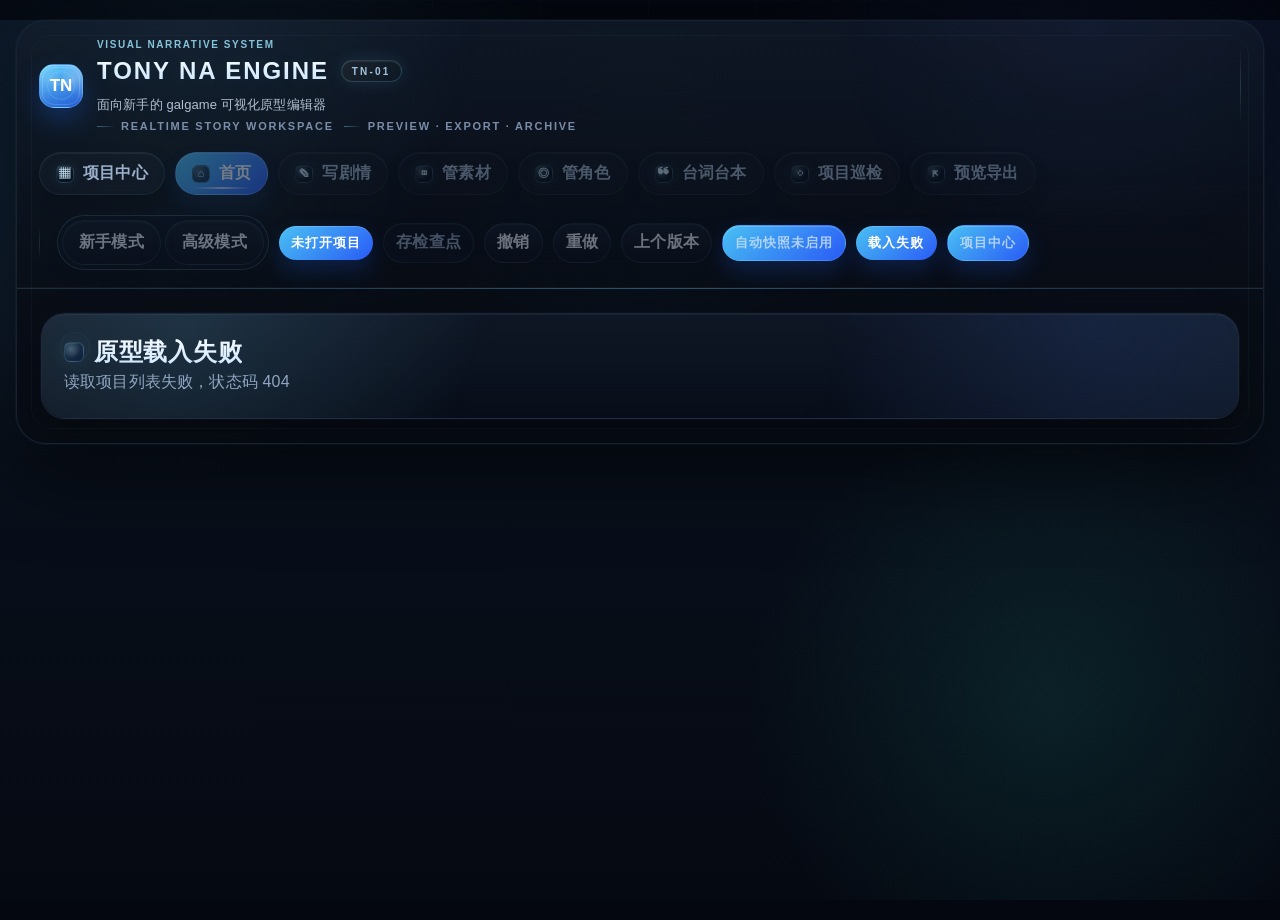
==== prototype_editor/index.html @ 64fa7143 "Initial open source preview release" ====
<!DOCTYPE html>
<html lang="zh-CN">
  <head>
    <meta charset="UTF-8" />
    <meta name="viewport" content="width=device-width, initial-scale=1.0" />
    <title>Tony Na Engine 原型编辑器</title>
    <link rel="stylesheet" href="./styles.css" />
  </head>
  <body>
    <div class="app-shell">
      <header class="topbar">
        <div class="brand">
          <div class="brand-mark" aria-hidden="true">
            <span class="brand-mark-core">TN</span>
            <span class="brand-mark-grid"></span>
            <span class="brand-mark-orbit"></span>
          </div>
          <div class="brand-copy">
            <div class="brand-kicker">Visual Narrative System</div>
            <div class="brand-title-row">
              <h1>Tony Na Engine</h1>
              <span class="brand-title-sigil">TN-01</span>
            </div>
            <p>面向新手的 galgame 可视化原型编辑器</p>
            <div class="brand-signature">
              <span>Realtime Story Workspace</span>
              <span>Preview · Export · Archive</span>
            </div>
          </div>
        </div>

        <nav class="nav">
          <button class="nav-button" data-action="open-project-center">
            <span class="nav-button-icon" aria-hidden="true">▦</span>
            <span class="nav-button-label">项目中心</span>
          </button>
          <button class="nav-button is-active" data-action="switch-screen" data-screen="dashboard" data-requires-project="true">
            <span class="nav-button-icon" aria-hidden="true">⌂</span>
            <span class="nav-button-label">首页</span>
          </button>
          <button class="nav-button" data-action="switch-screen" data-screen="story" data-requires-project="true">
            <span class="nav-button-icon" aria-hidden="true">✎</span>
            <span class="nav-button-label">写剧情</span>
          </button>
          <button class="nav-button" data-action="switch-screen" data-screen="assets" data-requires-project="true">
            <span class="nav-button-icon" aria-hidden="true">◫</span>
            <span class="nav-button-label">管素材</span>
          </button>
          <button class="nav-button" data-action="switch-screen" data-screen="characters" data-requires-project="true">
            <span class="nav-button-icon" aria-hidden="true">◎</span>
            <span class="nav-button-label">管角色</span>
          </button>
          <button class="nav-button" data-action="switch-screen" data-screen="script" data-requires-project="true">
            <span class="nav-button-icon" aria-hidden="true">❝</span>
            <span class="nav-button-label">台词台本</span>
          </button>
          <button class="nav-button" data-action="switch-screen" data-screen="inspection" data-requires-project="true">
            <span class="nav-button-icon" aria-hidden="true">◌</span>
            <span class="nav-button-label">项目巡检</span>
          </button>
          <button class="nav-button" data-action="switch-screen" data-screen="preview" data-requires-project="true">
            <span class="nav-button-icon" aria-hidden="true">⇱</span>
            <span class="nav-button-label">预览导出</span>
          </button>
          <button
            id="navAdvancedEntryButton"
            class="nav-button nav-button-accent is-hidden"
            data-action="set-editor-mode"
            data-editor-mode="advanced"
            data-requires-project="true"
          >
            <span class="nav-button-icon" aria-hidden="true">✦</span>
            <span class="nav-button-label">打开高级工具</span>
          </button>
          <span id="navModeHint" class="nav-mode-hint is-hidden">常用入口</span>
        </nav>

        <div class="topbar-meta">
          <div id="editorModeSwitch" class="editor-mode-switch">
            <button
              id="editorModeBeginnerButton"
              class="toolbar-button editor-mode-button"
              data-action="set-editor-mode"
              data-editor-mode="beginner"
              disabled
            >
              新手模式
            </button>
            <button
              id="editorModeAdvancedButton"
              class="toolbar-button editor-mode-button"
              data-action="set-editor-mode"
              data-editor-mode="advanced"
              disabled
            >
              高级模式
            </button>
          </div>
          <div id="projectTitleBadge" class="badge">未打开项目</div>
          <div class="topbar-history-actions">
            <button id="historyCheckpointButton" class="toolbar-button" data-action="create-history-checkpoint" disabled>
              存检查点
            </button>
            <button id="historyUndoButton" class="toolbar-button" data-action="undo-project-history" disabled>
              撤销
            </button>
            <button id="historyRedoButton" class="toolbar-button" data-action="redo-project-history" disabled>
              重做
            </button>
            <button id="historyRestoreButton" class="toolbar-button" data-action="restore-previous-version" disabled>
              上个版本
            </button>
          </div>
          <div id="historyBadge" class="badge badge-soft">自动快照未启用</div>
          <div id="saveStatusBadge" class="badge badge-soft">先新建或打开一个项目</div>
          <div id="validationBadge" class="badge badge-soft">项目中心</div>
        </div>
      </header>

      <div id="loadingState" class="state-card">
        <h2>正在准备 Tony Na Engine</h2>
        <p>先把项目入口和编辑器外壳准备好，马上就能开始新建或打开项目。</p>
      </div>

      <div id="errorState" class="state-card is-hidden">
        <h2>原型载入失败</h2>
        <p id="errorMessage">暂时还没有拿到错误信息。</p>
        <div id="errorRecoveryState" class="detail-stack is-hidden">
          <p id="errorRecoveryMessage" class="helper-text">如果之前已经自动保存过项目，这里会出现恢复入口。</p>
          <div id="errorRecoveryTimeline" class="history-timeline history-timeline-compact"></div>
          <div class="action-row">
            <button id="errorRecoverButton" class="toolbar-button toolbar-button-primary" data-action="restore-previous-version">
              尝试恢复上个版本
            </button>
            <button class="toolbar-button" data-action="open-project-center">
              回到项目中心
            </button>
          </div>
        </div>
      </div>

      <div id="projectCenterState" class="state-card is-hidden project-center-state">
        <div id="projectCenterContent"></div>
      </div>

      <main id="appMain" class="app-main is-hidden">
        <section id="screen-dashboard" class="screen is-active">
          <div id="dashboardContent"></div>
        </section>

        <section id="screen-story" class="screen">
          <div id="storyEditorModeHint" class="story-mode-banner"></div>
          <div id="storyPrimaryToolbar" class="toolbar">
            <button class="toolbar-button toolbar-button-primary" data-action="create-scene">新建场景</button>
            <button class="toolbar-button" data-action="duplicate-scene">复制场景</button>
            <button class="toolbar-button" data-action="create-chapter">新建章节</button>
            <button class="toolbar-button" data-action="duplicate-chapter">复制章节</button>
            <button class="toolbar-button" data-action="move-scene-up">场景上移</button>
            <button class="toolbar-button" data-action="move-scene-down">场景下移</button>
            <button class="toolbar-button" data-action="rename-scene">改场景名</button>
            <button class="toolbar-button" data-action="rename-chapter">改章节名</button>
            <button class="toolbar-button" data-action="move-chapter-up">章节上移</button>
            <button class="toolbar-button" data-action="move-chapter-down">章节下移</button>
            <button class="toolbar-button toolbar-button-danger" data-action="delete-scene">删掉场景</button>
            <button class="toolbar-button toolbar-button-danger" data-action="delete-chapter">删掉章节</button>
            <button class="toolbar-button toolbar-button-primary" data-action="add-dialogue">加台词</button>
            <button class="toolbar-button" data-action="add-narration">加旁白</button>
            <button class="toolbar-button" data-action="add-choice">加选项</button>
            <button class="toolbar-button" data-action="add-background">切背景</button>
            <button class="toolbar-button" data-action="add-character-show">显角色</button>
            <button class="toolbar-button" data-action="add-character-hide">隐角色</button>
            <button class="toolbar-button" data-action="add-music-play">播音乐</button>
            <button class="toolbar-button" data-action="add-music-stop">停音乐</button>
            <button class="toolbar-button" data-action="add-sfx-play">播音效</button>
            <button class="toolbar-button" data-action="add-particle-effect">粒子特效</button>
            <button class="toolbar-button" data-action="add-screen-shake">屏幕震动</button>
            <button class="toolbar-button" data-action="add-screen-flash">闪屏</button>
            <button class="toolbar-button" data-action="add-screen-fade">黑场淡入淡出</button>
            <button class="toolbar-button" data-action="add-camera-zoom">镜头推近拉远</button>
            <button class="toolbar-button" data-action="add-camera-pan">镜头平移</button>
            <button class="toolbar-button" data-action="add-screen-filter">回忆滤镜</button>
            <button class="toolbar-button" data-action="add-depth-blur">景深模糊</button>
            <button class="toolbar-button" data-action="add-jump">跳场景</button>
            <button class="toolbar-button" data-action="add-variable-set">设变量</button>
            <button class="toolbar-button" data-action="add-variable-add">改数值</button>
            <button class="toolbar-button" data-action="add-condition">条件判断</button>
          </div>
          <section class="story-template-panel">
            <div class="story-template-heading">
              <strong>一键剧情模板</strong>
              <span>会从当前选中的卡片后面连续插入一组常用卡片，适合快速搭骨架。</span>
            </div>
            <div class="story-template-grid">
              <button class="story-template-button is-good" type="button" data-action="apply-story-template" data-template-id="opening_intro">
                <strong>开场铺垫</strong>
                <span>背景 + BGM + 角色亮相 + 第一轮对白</span>
              </button>
              <button class="story-template-button" type="button" data-action="apply-story-template" data-template-id="memory_entry">
                <strong>进入回忆</strong>
                <span>黑场转入 + 回忆滤镜 + 一句回忆旁白</span>
              </button>
              <button class="story-template-button is-warn" type="button" data-action="apply-story-template" data-template-id="emotion_burst">
                <strong>情绪爆点</strong>
                <span>镜头推近 + 闪屏 + 震动 + 冲击台词</span>
              </button>
              <button class="story-template-button" type="button" data-action="apply-story-template" data-template-id="branch_choice">
                <strong>选项分支</strong>
                <span>一句提问 + 一组选项，适合做分线入口</span>
              </button>
              <button class="story-template-button" type="button" data-action="apply-story-template" data-template-id="scene_outro">
                <strong>场景收尾</strong>
                <span>收尾旁白 + 停音乐 + 退场 + 跳下一场</span>
              </button>
            </div>
          </section>
          <div class="asset-search-row story-filter-row">
            <label class="asset-search-field">
              <span class="sr-only">搜索当前场景卡片</span>
              <input
                id="storyBlockSearchInput"
                type="search"
                placeholder="搜当前场景里的台词、旁白、选项、背景名或变量名"
              />
            </label>
            <label class="asset-sort-field">
              <span>卡片类型</span>
              <select id="storyBlockTypeSelect">
                <option value="all">全部卡片</option>
                <option value="story">只看正文</option>
                <option value="effect">只看演出</option>
                <option value="logic">只看逻辑</option>
                <option value="dialogue">只看台词</option>
                <option value="choice">只看选项</option>
              </select>
            </label>
            <label class="asset-sort-field">
              <span>问题筛选</span>
              <select id="storyBlockIssueSelect">
                <option value="all">全部状态</option>
                <option value="any">只看有问题</option>
                <option value="missing_voice">待绑语音</option>
                <option value="missing_asset">待补素材</option>
                <option value="broken_target">跳转待修</option>
                <option value="too_long">偏长文本</option>
              </select>
            </label>
            <button id="storyBlockClearButton" class="toolbar-button" data-action="clear-story-block-filters">
              清空筛选
            </button>
          </div>
          <div id="storyBlockFilterSummary" class="story-filter-summary"></div>

          <div class="screen-grid screen-grid-story">
            <section class="panel">
              <div class="panel-heading">
                <h2>章节和场景</h2>
                <span class="badge badge-soft">点击切换</span>
              </div>
              <div class="asset-search-row story-tree-filter-row">
                <label class="asset-search-field">
                  <span class="sr-only">搜索章节和场景</span>
                  <input
                    id="storySceneTreeSearchInput"
                    type="search"
                    placeholder="搜章节名、场景名、便签、状态或制作问题"
                  />
                </label>
                <button id="storySceneTreeClearButton" class="toolbar-button" data-action="clear-story-scene-tree-filters">
                  清空项目树筛选
                </button>
              </div>
              <div id="storySceneTreeFilterBar" class="asset-tag-chip-row story-tree-filter-bar"></div>
              <div id="storySceneTreeSummary" class="story-filter-summary story-tree-summary"></div>
              <div id="storySceneTree" class="list-stack"></div>
            </section>

            <section class="panel">
              <div class="panel-heading">
                <h2>剧情卡片</h2>
                <span id="storySceneMeta" class="panel-note"></span>
              </div>
              <div id="storyBlockList" class="list-stack"></div>
            </section>

            <section class="panel">
              <div class="panel-heading">
                <h2>场景规划和当前卡片</h2>
                <span class="badge badge-soft">先定场景，再修卡片</span>
              </div>
              <div id="storyScenePlanner" class="detail-stack"></div>
              <div id="storyBlockDetails" class="detail-stack"></div>
            </section>
          </div>
        </section>

        <section id="screen-assets" class="screen">
          <div class="toolbar">
            <button class="toolbar-button toolbar-button-primary" data-action="pick-assets">上传素材</button>
            <button class="toolbar-button" data-action="pick-assets-smart">智能导入</button>
            <button id="matchVoiceFilesButton" class="toolbar-button" data-action="pick-voice-placeholder-files">
              批量匹配语音文件
            </button>
            <button id="replaceAssetButton" class="toolbar-button" data-action="replace-asset-file">
              替换当前文件
            </button>
            <button id="assetFavoriteFilterButton" class="toolbar-button" data-action="toggle-favorite-assets-filter">
              只看收藏
            </button>
            <button class="toolbar-button" data-action="select-all-visible-assets">全选当前列表</button>
            <button class="toolbar-button" data-action="clear-asset-selection">清空多选</button>
            <button id="assetBulkDeleteButton" class="toolbar-button toolbar-button-danger" data-action="delete-selected-unused-assets">
              删掉勾选未使用
            </button>
            <button id="deleteAssetButton" class="toolbar-button toolbar-button-danger" data-action="delete-asset">
              删掉当前素材
            </button>
            <button id="assetFilterToggleButton" class="toolbar-button" data-action="toggle-unused-assets">
              只看未使用素材
            </button>
            <button class="toolbar-button" data-action="focus-unused-assets">定位未使用素材</button>
          </div>
          <input id="assetImportInput" class="sr-only" type="file" multiple />
          <input id="particlePresetImportInput" class="sr-only" type="file" accept="application/json,.json" />
          <input id="assetSmartImportInput" class="sr-only" type="file" multiple />
          <input
            id="voicePlaceholderImportInput"
            class="sr-only"
            type="file"
            multiple
            accept="audio/*,.wav,.mp3,.ogg,.m4a,.aac,.flac"
          />
          <input id="assetReplaceInput" class="sr-only" type="file" />
          <div class="asset-search-row">
            <label class="asset-search-field">
              <span class="sr-only">搜索素材</span>
              <input
                id="assetSearchInput"
                type="search"
                placeholder="搜素材名、路径、标签，比如：教室 / 黄昏 / BGM"
              />
            </label>
            <label class="asset-sort-field">
              <span>排序方式</span>
              <select id="assetSortSelect">
                <option value="default">默认顺序</option>
                <option value="recent">最近导入在前</option>
                <option value="name">按名称排序</option>
                <option value="usage">按使用次数排序</option>
                <option value="favorite">收藏优先</option>
              </select>
            </label>
            <button id="assetSearchClearButton" class="toolbar-button" data-action="clear-asset-search">
              清空筛选
            </button>
          </div>
          <div id="assetGapBoard" class="asset-gap-board"></div>
          <div id="assetTagFilterBar" class="asset-tag-filter-bar"></div>
          <div class="asset-bulk-row">
            <label class="asset-search-field">
              <span class="sr-only">批量标签</span>
              <input
                id="assetBulkTagsInput"
                type="text"
                placeholder="给当前筛选结果批量加/去标签，比如：主线, 第一章, 女主A"
              />
            </label>
            <button id="assetBulkAddButton" class="toolbar-button" data-action="bulk-add-asset-tags">
              批量加标签
            </button>
            <button id="assetBulkRemoveButton" class="toolbar-button" data-action="bulk-remove-asset-tags">
              批量去标签
            </button>
          </div>
          <div id="assetPresetTagBar" class="asset-tag-filter-bar"></div>
          <div class="screen-grid screen-grid-assets">
            <section class="panel">
              <div class="panel-heading">
                <h2>素材分类</h2>
                <span class="badge badge-soft">按类型浏览</span>
              </div>
              <div id="assetTypeList" class="list-stack"></div>
            </section>

            <section class="panel">
              <div class="panel-heading">
                <h2>素材列表</h2>
                <span id="assetListMeta" class="panel-note"></span>
              </div>
              <div id="assetImportDropzone" class="asset-import-dropzone">
                <strong>把文件拖到这里</strong>
                <p>或者点上面的“上传素材”。会按你当前选中的素材分类导入。</p>
              </div>
              <div id="assetGrid" class="asset-grid"></div>
            </section>

            <section class="panel">
              <div class="panel-heading">
                <h2>素材详情</h2>
                <span class="badge badge-soft">自动统计使用位置</span>
              </div>
              <div id="assetDetails" class="detail-stack"></div>
            </section>
          </div>
        </section>

        <section id="screen-characters" class="screen">
          <div class="screen-grid screen-grid-characters">
            <section class="panel">
              <div class="panel-heading">
                <h2>角色列表</h2>
                <span class="badge badge-soft">点谁看谁</span>
              </div>
              <div class="asset-search-row story-tree-filter-row">
                <label class="asset-search-field">
                  <span class="sr-only">搜索角色</span>
                  <input
                    id="characterSearchInput"
                    type="search"
                    placeholder="搜角色名、简介、常用表情或站位"
                  />
                </label>
                <button id="characterFilterClearButton" class="toolbar-button" data-action="clear-character-filters">
                  清空角色筛选
                </button>
              </div>
              <div id="characterFilterBar" class="asset-tag-chip-row story-tree-filter-bar"></div>
              <div id="characterListSummary" class="story-filter-summary story-tree-summary"></div>
              <div id="characterList" class="list-stack"></div>
            </section>

            <section class="panel">
              <div class="panel-heading">
                <h2>角色信息</h2>
                <span id="characterMeta" class="panel-note"></span>
              </div>
              <div id="characterDetails" class="detail-stack"></div>
            </section>

            <section class="panel">
              <div class="panel-heading">
                <h2>表情和立绘</h2>
                <span class="badge badge-soft">后面会接上缩略图</span>
              </div>
              <div id="expressionGrid" class="asset-grid"></div>
            </section>
          </div>
        </section>

        <section id="screen-script" class="screen">
          <div class="screen-grid screen-grid-script">
            <section class="panel">
              <div class="panel-heading">
                <h2>筛选条件</h2>
                <span class="badge badge-soft">全项目一起查</span>
              </div>
              <div class="detail-stack">
                <label class="detail-row">
                  <span>搜索关键词</span>
                  <input
                    id="scriptSearchInput"
                    type="search"
                    placeholder="搜角色名、场景名、台词、旁白、选项文案"
                  />
                </label>
                <label class="detail-row">
                  <span>只看章节</span>
                  <select id="scriptChapterSelect"></select>
                </label>
                <label class="detail-row">
                  <span>只看角色</span>
                  <select id="scriptCharacterSelect"></select>
                </label>
                <label class="detail-row">
                  <span>内容类型</span>
                  <select id="scriptTypeSelect">
                    <option value="all">全部内容</option>
                    <option value="dialogue">只看台词</option>
                    <option value="narration">只看旁白</option>
                    <option value="choice">只看选项</option>
                  </select>
                </label>
                <label class="detail-row">
                  <span>语音状态</span>
                  <select id="scriptVoiceSelect">
                    <option value="all">全部状态</option>
                    <option value="missing">只看待绑语音</option>
                    <option value="voiced">只看已绑语音</option>
                    <option value="not_required">只看不需要语音</option>
                  </select>
                </label>
                <label class="detail-row">
                  <span>文本体检</span>
                  <select id="scriptIssueSelect">
                    <option value="all">全部问题状态</option>
                    <option value="any">只看有问题</option>
                    <option value="placeholder">只看待补正文</option>
                    <option value="too_long">只看偏长内容</option>
                    <option value="duplicate">只看疑似重复</option>
                    <option value="missing_voice">只看待绑语音</option>
                  </select>
                </label>
              </div>
              <div class="detail-actions">
                <button class="toolbar-button" data-action="clear-script-search">恢复全部</button>
              </div>
              <div id="scriptFilterSummary" class="detail-stack compact-list"></div>
            </section>

            <section class="panel">
              <div class="panel-heading">
                <h2>台词台本</h2>
                <span id="scriptResultMeta" class="panel-note"></span>
              </div>
              <div class="detail-actions script-export-actions">
                <button class="toolbar-button toolbar-button-primary" data-action="export-script-txt">
                  导出 TXT 台本
                </button>
                <button class="toolbar-button" data-action="export-script-csv">
                  导出 CSV 配音表
                </button>
                <button class="toolbar-button" data-action="export-script-voice-sheet">
                  导出 CSV 命名清单
                </button>
                <button class="toolbar-button" data-action="export-project-voice-brief">
                  导出全项目交付说明
                </button>
              </div>
              <div id="scriptResultList" class="list-stack"></div>
            </section>

            <section class="panel">
              <div class="panel-heading">
                <h2>快速统计</h2>
                <span class="badge badge-soft">校对和配音都能用</span>
              </div>
              <div id="scriptSummary" class="detail-stack"></div>
            </section>
          </div>
        </section>

        <section id="screen-inspection" class="screen">
          <div id="inspectionContent" class="screen-grid screen-grid-preview"></div>
        </section>

        <section id="screen-preview" class="screen">
          <div class="screen-grid screen-grid-preview">
            <section class="panel">
              <div class="panel-heading">
                <h2>试玩场景</h2>
                <span class="badge badge-soft">逐句查看</span>
              </div>
              <div class="asset-search-row story-tree-filter-row">
                <label class="asset-search-field">
                  <span class="sr-only">搜索试玩场景</span>
                  <input
                    id="previewSceneSearchInput"
                    type="search"
                    placeholder="搜场景名、章节名、状态、问题或便签"
                  />
                </label>
                <button id="previewSceneClearButton" class="toolbar-button" data-action="clear-preview-scene-filters">
                  清空试玩筛选
                </button>
              </div>
              <div id="previewSceneFilterBar" class="asset-tag-chip-row story-tree-filter-bar"></div>
              <div id="previewSceneSummary" class="story-filter-summary story-tree-summary"></div>
              <div id="previewSceneList" class="list-stack"></div>
            </section>

            <section class="panel">
              <div class="panel-heading">
                <h2>当前画面</h2>
                <span id="previewMeta" class="panel-note"></span>
              </div>
              <div id="previewStage" class="preview-stage"></div>
              <div class="preview-controls">
                <button id="previewResetButton" class="toolbar-button" data-action="preview-reset">
                  重新开始
                </button>
                <button id="previewPrevButton" class="toolbar-button" data-action="preview-prev">上一句</button>
                <button id="previewNextButton" class="toolbar-button toolbar-button-primary" data-action="preview-next">
                  下一句
                </button>
              </div>
              <div class="preview-runtime-bar">
                <div class="preview-runtime-main">
                  <label class="preview-setting">
                    <span>文字速度</span>
                    <select id="previewTextSpeedSelect">
                      <option value="slow">慢一点</option>
                      <option value="normal" selected>正常</option>
                      <option value="fast">快一点</option>
                      <option value="instant">立刻显示</option>
                    </select>
                  </label>
                  <label class="preview-setting">
                    <span>对话框主题</span>
                    <select id="previewDialogThemeSelect">
                      <option value="warm" selected>暖光标准</option>
                      <option value="moonlight">夜色月光</option>
                      <option value="paper">纸页回忆</option>
                    </select>
                  </label>
                </div>
                <div class="preview-volume-grid">
                  <label class="preview-volume-setting">
                    <span>BGM 音量</span>
                    <input id="previewBgmVolumeRange" type="range" min="0" max="100" step="1" value="72" />
                    <strong id="previewBgmVolumeValue" class="preview-volume-value">72%</strong>
                  </label>
                  <label class="preview-volume-setting">
                    <span>音效音量</span>
                    <input id="previewSfxVolumeRange" type="range" min="0" max="100" step="1" value="85" />
                    <strong id="previewSfxVolumeValue" class="preview-volume-value">85%</strong>
                  </label>
                  <label class="preview-volume-setting">
                    <span>语音音量</span>
                    <input id="previewVoiceVolumeRange" type="range" min="0" max="100" step="1" value="92" />
                    <strong id="previewVoiceVolumeValue" class="preview-volume-value">92%</strong>
                  </label>
                </div>
                <div class="preview-toggle-group">
                  <button
                    id="previewAutoPlayButton"
                    class="toolbar-button"
                    type="button"
                    data-action="toggle-preview-auto-play"
                  >
                    自动播放：关
                  </button>
                  <button
                    id="previewVoiceToggleButton"
                    class="toolbar-button"
                    type="button"
                    data-action="toggle-preview-voice"
                  >
                    语音：开
                  </button>
                  <button
                    id="previewSkipReadButton"
                    class="toolbar-button"
                    type="button"
                    data-action="toggle-preview-skip-read"
                  >
                    跳过已读：关
                  </button>
                  <button
                    id="previewDialogToggleButton"
                    class="toolbar-button"
                    type="button"
                    data-action="toggle-preview-dialog"
                  >
                    隐藏对话框
                  </button>
                  <button
                    id="previewReplayVoiceButton"
                    class="toolbar-button"
                    type="button"
                    data-action="replay-preview-voice"
                  >
                    重播语音
                  </button>
                  <button
                    id="previewResetPlaybackButton"
                    class="toolbar-button"
                    type="button"
                    data-action="reset-preview-playback"
                  >
                    恢复默认设置
                  </button>
                  <button
                    id="previewSystemMenuButton"
                    class="toolbar-button"
                    type="button"
                    data-action="open-preview-system-menu"
                  >
                    系统菜单
                  </button>
                </div>
                <div class="preview-save-panel">
                  <div class="panel-heading preview-save-heading">
                    <h3>试玩存档</h3>
                    <span class="panel-note">本机记住 3 个关键节点</span>
                  </div>
                  <div id="previewAutoResumePanel" class="preview-save-slot-list"></div>
                  <div id="previewSaveSlotList" class="preview-save-slot-list"></div>
                </div>
              </div>
              <div id="previewLog" class="list-stack compact-list"></div>
            </section>

            <section class="panel">
              <div class="panel-heading">
                <h2>检查和导出</h2>
                <span class="badge badge-soft">当前只是原型</span>
              </div>
              <div id="validationSummary" class="detail-stack"></div>
            </section>
          </div>
        </section>
      </main>
    </div>

    <div id="interactionToast" class="interaction-toast" aria-live="polite"></div>
    <div id="previewSystemMenu" class="formal-save-dialog-backdrop" hidden>
      <section class="formal-save-dialog formal-save-dialog-system" role="dialog" aria-modal="true" aria-labelledby="previewSystemMenuTitle">
        <div class="formal-save-dialog-head">
          <div>
            <div class="eyebrow">试玩系统菜单</div>
            <h2 id="previewSystemMenuTitle">系统菜单</h2>
            <p id="previewSystemMenuSummary" class="formal-save-dialog-summary"></p>
          </div>
          <button
            type="button"
            class="toolbar-button"
            data-action="close-preview-system-menu"
          >
            继续试玩
          </button>
        </div>
        <div class="formal-save-dialog-system-layout">
          <div class="formal-save-dialog-system-actions">
            <button type="button" class="toolbar-button toolbar-button-primary" data-action="open-preview-save-from-menu">正式存档</button>
            <button type="button" class="toolbar-button" data-action="open-preview-load-from-menu">正式读档</button>
            <button type="button" class="toolbar-button" data-action="quick-save-preview">快速存档</button>
            <button type="button" class="toolbar-button" data-action="quick-load-preview">快速读档</button>
            <button type="button" class="toolbar-button" data-action="open-preview-return-confirm">回到试玩起点</button>
          </div>
          <div class="formal-save-dialog-system-settings">
            <div class="formal-save-settings-grid">
              <label class="preview-setting">
                <span>文字速度</span>
                <select id="previewMenuTextSpeedSelect">
                  <option value="slow">慢一点</option>
                  <option value="normal">正常</option>
                  <option value="fast">快一点</option>
                  <option value="instant">立刻显示</option>
                </select>
              </label>
              <label class="preview-setting">
                <span>对话框主题</span>
                <select id="previewMenuDialogThemeSelect">
                  <option value="warm">暖光标准</option>
                  <option value="moonlight">夜色月光</option>
                  <option value="paper">纸页回忆</option>
                </select>
              </label>
            </div>
            <div class="preview-volume-grid formal-save-settings-volume-grid">
              <label class="preview-volume-setting">
                <span>BGM 音量</span>
                <input id="previewMenuBgmVolumeRange" type="range" min="0" max="100" step="1" value="72" />
                <strong id="previewMenuBgmVolumeValue" class="preview-volume-value">72%</strong>
              </label>
              <label class="preview-volume-setting">
                <span>音效音量</span>
                <input id="previewMenuSfxVolumeRange" type="range" min="0" max="100" step="1" value="85" />
                <strong id="previewMenuSfxVolumeValue" class="preview-volume-value">85%</strong>
              </label>
              <label class="preview-volume-setting">
                <span>语音音量</span>
                <input id="previewMenuVoiceVolumeRange" type="range" min="0" max="100" step="1" value="92" />
                <strong id="previewMenuVoiceVolumeValue" class="preview-volume-value">92%</strong>
              </label>
            </div>
          </div>
        </div>
      </section>
    </div>
    <div id="previewSaveDialog" class="formal-save-dialog-backdrop" hidden>
      <section class="formal-save-dialog" role="dialog" aria-modal="true" aria-labelledby="previewSaveDialogTitle">
        <div class="formal-save-dialog-head">
          <div>
            <div class="eyebrow">试玩系统菜单</div>
            <h2 id="previewSaveDialogTitle">正式存档</h2>
            <p id="previewSaveDialogSummary" class="formal-save-dialog-summary"></p>
          </div>
          <button
            type="button"
            class="toolbar-button"
            data-action="close-preview-save-dialog"
          >
            关闭
          </button>
        </div>
        <div class="formal-save-dialog-tabs">
          <button
            type="button"
            class="toolbar-button"
            data-action="set-preview-save-dialog-mode"
            data-dialog-mode="save"
          >
            存档
          </button>
          <button
            type="button"
            class="toolbar-button"
            data-action="set-preview-save-dialog-mode"
            data-dialog-mode="load"
          >
            读档
          </button>
        </div>
        <div id="previewSaveDialogList" class="formal-save-dialog-list"></div>
      </section>
    </div>
    <div id="previewReturnConfirmDialog" class="formal-save-dialog-backdrop" hidden>
      <section class="formal-save-dialog formal-save-dialog-confirm" role="dialog" aria-modal="true" aria-labelledby="previewReturnConfirmTitle">
        <div class="formal-save-dialog-head">
          <div>
            <div class="eyebrow">试玩系统菜单</div>
            <h2 id="previewReturnConfirmTitle">确认回到试玩起点</h2>
            <p class="formal-save-dialog-summary">
              这会把当前试玩回到这一场的起点，但你的正式存档、快速存档和自动续玩记录都会继续保留。
            </p>
          </div>
        </div>
        <div class="formal-save-confirm-actions">
          <button type="button" class="toolbar-button" data-action="close-preview-return-confirm">继续留在这里</button>
          <button type="button" class="toolbar-button toolbar-button-primary" data-action="confirm-preview-return-to-start">确认回到起点</button>
        </div>
      </section>
    </div>
    <div id="previewSaveConfirmDialog" class="formal-save-dialog-backdrop" hidden>
      <section class="formal-save-dialog formal-save-dialog-confirm" role="dialog" aria-modal="true" aria-labelledby="previewSaveConfirmTitle">
        <div class="formal-save-dialog-head">
          <div>
            <div class="eyebrow">试玩正式存档</div>
            <h2 id="previewSaveConfirmTitle">确认执行这个操作</h2>
            <p id="previewSaveConfirmSummary" class="formal-save-dialog-summary"></p>
          </div>
        </div>
        <div class="formal-save-confirm-actions">
          <button type="button" class="toolbar-button" data-action="close-preview-save-confirm">先不动它</button>
          <button type="button" class="toolbar-button toolbar-button-primary" data-action="confirm-preview-save-intent">确认继续</button>
        </div>
      </section>
    </div>

    <script type="module" src="./app.js"></script>
  </body>
</html>
---- prototype_editor/styles.css ----
:root {
  --bg: #f7efe6;
  --bg-soft: #fffaf5;
  --panel: rgba(255, 250, 245, 0.88);
  --panel-strong: #fff8f0;
  --ink: #3f312b;
  --muted: #856f63;
  --line: rgba(109, 82, 65, 0.14);
  --brand: #d96f43;
  --brand-deep: #b45129;
  --accent: #f7ddbf;
  --accent-deep: #a85a30;
  --good: #4f8b58;
  --warn: #c46b3c;
  --danger: #b74c43;
  --shadow: 0 18px 40px rgba(107, 72, 49, 0.12);
}

* {
  box-sizing: border-box;
}

body {
  margin: 0;
  min-height: 100vh;
  font-family: "Avenir Next", "PingFang SC", "Hiragino Sans GB",
    "Microsoft YaHei", sans-serif;
  color: var(--ink);
  background:
    radial-gradient(circle at top left, rgba(255, 255, 255, 0.72), transparent 30%),
    radial-gradient(circle at bottom right, rgba(242, 196, 141, 0.34), transparent 34%),
    linear-gradient(135deg, #f9f0e6 0%, #f4e7d9 48%, #efe4db 100%);
}

button,
input,
textarea,
select {
  font: inherit;
}

input,
textarea,
select {
  width: 100%;
  border: 1px solid rgba(114, 84, 67, 0.18);
  border-radius: 14px;
  background: #fffdfb;
  color: var(--ink);
  padding: 11px 12px;
}

textarea {
  min-height: 120px;
  resize: vertical;
}

.app-shell {
  width: min(1500px, calc(100vw - 32px));
  margin: 20px auto;
  border-radius: 30px;
  overflow: hidden;
  border: 1px solid rgba(115, 87, 68, 0.12);
  background: rgba(255, 251, 246, 0.8);
  backdrop-filter: blur(18px);
  box-shadow: var(--shadow);
}

.topbar {
  display: grid;
  grid-template-columns: auto 1fr auto;
  align-items: center;
  gap: 20px;
  padding: 18px 22px;
  background: linear-gradient(
    180deg,
    rgba(255, 248, 240, 0.96),
    rgba(255, 247, 239, 0.8)
  );
  border-bottom: 1px solid var(--line);
}

.brand {
  display: flex;
  align-items: center;
  gap: 14px;
}

.brand-mark {
  display: grid;
  place-items: center;
  width: 44px;
  height: 44px;
  border-radius: 15px;
  color: white;
  font-size: 17px;
  font-weight: 700;
  background: linear-gradient(135deg, var(--brand), #efb06e);
  box-shadow: inset 0 1px 0 rgba(255, 255, 255, 0.32);
}

.brand h1 {
  margin: 0;
  font-family: "Georgia", "Times New Roman", serif;
  font-size: 25px;
  font-weight: 600;
}

.brand p {
  margin: 2px 0 0;
  color: var(--muted);
  font-size: 13px;
}

.nav {
  display: flex;
  flex-wrap: wrap;
  justify-content: center;
  gap: 10px;
}

.nav-button,
.toolbar-button {
  display: inline-flex;
  align-items: center;
  justify-content: center;
  border: 0;
  border-radius: 999px;
  cursor: pointer;
  text-decoration: none;
  transition: 160ms ease;
}

.nav-button {
  padding: 10px 16px;
  background: transparent;
  color: var(--muted);
}

.nav-button:hover,
.toolbar-button:hover {
  transform: translateY(-1px);
}

.nav-button:active,
.toolbar-button:active {
  transform: translateY(0);
}

.nav-button:disabled,
.toolbar-button:disabled {
  cursor: not-allowed;
  opacity: 0.45;
  transform: none;
}

.nav-button.is-active {
  color: white;
  background: linear-gradient(135deg, var(--brand), var(--brand-deep));
  box-shadow: 0 8px 18px rgba(190, 93, 50, 0.22);
}

.nav-button-accent {
  background: linear-gradient(180deg, rgba(255, 249, 243, 0.98), rgba(255, 242, 229, 0.96));
  border-style: dashed;
  border-color: rgba(191, 122, 82, 0.28);
  color: var(--brand-deep);
}

.nav-mode-hint {
  display: inline-flex;
  align-items: center;
  padding: 8px 12px;
  border-radius: 999px;
  background: rgba(255, 248, 239, 0.92);
  border: 1px solid rgba(111, 83, 63, 0.1);
  color: var(--muted);
  font-size: 13px;
  white-space: nowrap;
}

.topbar-meta {
  display: flex;
  flex-wrap: wrap;
  justify-content: flex-end;
  align-items: center;
  gap: 10px;
}

.editor-mode-switch {
  display: inline-flex;
  flex-wrap: wrap;
  padding: 4px;
  gap: 4px;
  border-radius: 999px;
  background: rgba(255, 249, 243, 0.95);
  border: 1px solid rgba(111, 83, 63, 0.12);
}

.editor-mode-button {
  padding: 8px 12px;
  background: transparent;
  color: var(--muted);
  border: 0;
  box-shadow: none;
}

.editor-mode-button.is-active,
.editor-mode-chip.is-active {
  color: white;
  background: linear-gradient(135deg, var(--brand), var(--brand-deep));
  box-shadow: 0 8px 18px rgba(190, 93, 50, 0.2);
}

.topbar-history-actions {
  display: inline-flex;
  flex-wrap: wrap;
  gap: 8px;
  align-items: center;
  justify-content: flex-end;
}

.topbar-history-actions .toolbar-button {
  padding: 8px 12px;
  border-radius: 999px;
}

#historyCheckpointButton {
  background: rgba(255, 248, 239, 0.92);
}

#historyBadge {
  max-width: 300px;
  overflow: hidden;
  text-overflow: ellipsis;
}

.history-panel {
  display: grid;
  gap: 18px;
}

.history-summary-strip {
  display: grid;
  grid-template-columns: repeat(auto-fit, minmax(150px, 1fr));
  gap: 12px;
}

.history-timeline {
  display: grid;
  gap: 12px;
  max-height: 520px;
  overflow: auto;
  padding-right: 6px;
}

.history-timeline-compact {
  max-height: 260px;
}

.history-card {
  border: 1px solid rgba(112, 86, 68, 0.14);
  border-radius: 18px;
  padding: 16px 18px;
  background: rgba(255, 255, 255, 0.85);
  display: grid;
  gap: 10px;
}

.history-card.is-current {
  border-color: rgba(190, 93, 50, 0.35);
  box-shadow: 0 12px 26px rgba(190, 93, 50, 0.12);
}

.history-card.is-manual {
  background: linear-gradient(180deg, rgba(255, 248, 240, 0.96), rgba(255, 255, 255, 0.88));
}

.history-card.is-baseline {
  background: linear-gradient(180deg, rgba(248, 244, 240, 0.96), rgba(255, 255, 255, 0.88));
}

.history-card-top {
  display: flex;
  align-items: flex-start;
  justify-content: space-between;
  gap: 12px;
}

.history-card-title {
  display: grid;
  gap: 6px;
}

.history-card-title strong {
  font-size: 15px;
}

.history-card-time {
  color: var(--muted);
  font-size: 13px;
}

.history-card-meta {
  color: var(--muted);
  font-size: 13px;
}

.history-card-actions {
  display: flex;
  flex-wrap: wrap;
  gap: 10px;
}

.history-recovery-alert {
  border-color: rgba(190, 93, 50, 0.24);
  background: linear-gradient(180deg, rgba(255, 245, 238, 0.96), rgba(255, 255, 255, 0.9));
}

.history-empty {
  color: var(--muted);
  font-size: 14px;
}

.sr-only {
  position: absolute;
  width: 1px;
  height: 1px;
  padding: 0;
  margin: -1px;
  overflow: hidden;
  clip: rect(0, 0, 0, 0);
  white-space: nowrap;
  border: 0;
}

.badge {
  display: inline-flex;
  align-items: center;
  gap: 8px;
  padding: 8px 12px;
  border-radius: 999px;
  background: linear-gradient(135deg, var(--brand), var(--brand-deep));
  color: white;
  font-size: 13px;
  white-space: nowrap;
}

.badge-soft {
  background: rgba(255, 255, 255, 0.7);
  color: var(--muted);
  border: 1px solid rgba(112, 86, 68, 0.12);
}

.state-card {
  margin: 24px;
  padding: 22px;
  border-radius: 24px;
  background: var(--panel);
  border: 1px solid rgba(118, 92, 74, 0.12);
}

.state-card h2 {
  margin: 0 0 8px;
}

.state-card p {
  margin: 0;
  color: var(--muted);
}

.project-center-state {
  padding: 28px;
}

.project-center-shell {
  display: grid;
  gap: 22px;
}

.project-center-hero {
  display: grid;
  grid-template-columns: minmax(0, 1.3fr) minmax(260px, 0.7fr);
  gap: 18px;
  align-items: stretch;
}

.project-center-banner,
.project-center-sidecard,
.project-card {
  border-radius: 24px;
  border: 1px solid rgba(118, 92, 74, 0.12);
  background: rgba(255, 252, 248, 0.9);
  box-shadow: 0 12px 24px rgba(120, 87, 66, 0.08);
}

.project-center-banner {
  padding: 24px;
  background:
    radial-gradient(circle at top right, rgba(247, 221, 191, 0.75), transparent 32%),
    linear-gradient(135deg, rgba(255, 251, 246, 0.98), rgba(255, 244, 232, 0.94));
}

.project-center-banner h2,
.project-center-sidecard h3,
.project-card h3 {
  margin: 0;
}

.project-center-banner p,
.project-center-sidecard p,
.project-card p {
  color: var(--muted);
}

.project-center-copy {
  display: grid;
  gap: 14px;
}

.project-center-copy p {
  margin: 0;
  line-height: 1.7;
}

.project-center-pill-row,
.project-meta-row {
  display: flex;
  flex-wrap: wrap;
  gap: 10px;
}

.project-center-pill {
  display: inline-flex;
  align-items: center;
  gap: 8px;
  padding: 9px 12px;
  border-radius: 999px;
  background: rgba(255, 255, 255, 0.72);
  border: 1px solid rgba(114, 84, 67, 0.1);
  color: var(--muted);
  font-size: 13px;
}

.project-center-sidecard {
  padding: 22px;
  display: grid;
  gap: 16px;
}

.project-center-actions,
.project-card-actions {
  display: flex;
  flex-wrap: wrap;
  gap: 10px;
}

.project-card-grid {
  display: grid;
  grid-template-columns: repeat(auto-fit, minmax(280px, 1fr));
  gap: 18px;
}

.project-card {
  padding: 20px;
  display: grid;
  gap: 14px;
}

.project-card.is-sample {
  background:
    linear-gradient(135deg, rgba(255, 248, 240, 0.95), rgba(248, 238, 228, 0.92));
}

.project-card.is-active {
  border-color: rgba(217, 111, 67, 0.38);
  box-shadow: 0 18px 28px rgba(188, 97, 52, 0.14);
}

.project-card-head {
  display: flex;
  justify-content: space-between;
  gap: 12px;
  align-items: flex-start;
}

.project-card-head p,
.project-card-body p,
.project-card-meta {
  margin: 0;
}

.project-card-body {
  display: grid;
  gap: 12px;
}

.project-card-meta {
  font-size: 13px;
  color: var(--muted);
  line-height: 1.6;
}

.project-card-empty {
  padding: 28px 22px;
  text-align: center;
  border: 1px dashed rgba(118, 92, 74, 0.24);
  border-radius: 22px;
  background: rgba(255, 252, 248, 0.74);
}

.project-card-empty p {
  margin: 10px auto 0;
  max-width: 560px;
  color: var(--muted);
  line-height: 1.7;
}

@media (max-width: 980px) {
  .project-center-hero {
    grid-template-columns: 1fr;
  }

  .story-mode-banner-head {
    flex-direction: column;
  }

  .beginner-workflow-grid {
    grid-template-columns: 1fr;
  }

  .blank-project-grid {
    grid-template-columns: 1fr;
  }

  .starter-kit-grid {
    grid-template-columns: 1fr;
  }
}

.is-hidden {
  display: none !important;
}

.app-main {
  padding: 24px;
}

.screen {
  display: none;
}

.screen.is-active {
  display: block;
}

.toolbar {
  display: flex;
  flex-wrap: wrap;
  gap: 10px;
  margin-bottom: 16px;
}

.story-mode-banner {
  margin-bottom: 16px;
}

.toolbar-button {
  padding: 11px 16px;
  background: white;
  color: var(--ink);
  border: 1px solid rgba(111, 83, 63, 0.12);
  box-shadow: 0 8px 16px rgba(120, 87, 66, 0.08);
}

.toolbar-button-primary {
  color: white;
  background: linear-gradient(135deg, var(--brand), var(--brand-deep));
}

.toolbar-button-danger {
  color: white;
  background: linear-gradient(135deg, var(--danger), #92312b);
}

.editor-mode-chip {
  background: rgba(255, 249, 243, 0.96);
  color: var(--muted);
  border: 1px solid rgba(111, 83, 63, 0.12);
  box-shadow: none;
}

.editor-mode-chip.is-compact {
  padding: 9px 13px;
}

.screen-grid {
  display: grid;
  gap: 18px;
}

.screen-grid-story,
.screen-grid-assets,
.screen-grid-characters,
.screen-grid-script,
.screen-grid-preview {
  grid-template-columns: 260px minmax(0, 1fr) 320px;
}

.panel {
  min-width: 0;
  padding: 18px;
  border-radius: 24px;
  background: var(--panel);
  border: 1px solid rgba(118, 92, 74, 0.12);
  box-shadow: 0 12px 28px rgba(120, 87, 66, 0.06);
}

.panel-heading {
  display: flex;
  align-items: center;
  justify-content: space-between;
  gap: 12px;
  margin-bottom: 14px;
}

.panel-heading h2 {
  margin: 0;
  font-size: 20px;
}

.panel-note {
  color: var(--muted);
  font-size: 13px;
}

.hero-grid,
.dashboard-grid,
.stats-grid,
.detail-grid,
.summary-grid {
  display: grid;
  gap: 18px;
}

.hero-grid {
  grid-template-columns: 1.8fr 1fr;
  margin-bottom: 18px;
}

.dashboard-grid {
  grid-template-columns: 1.2fr 1fr;
}

.production-board-panel {
  margin-bottom: 18px;
}

.scene-status-board-panel {
  margin-bottom: 18px;
}

.recent-work-panel {
  margin-bottom: 18px;
}

.recent-work-heading {
  align-items: flex-start;
}

.recent-work-grid {
  display: grid;
  grid-template-columns: repeat(4, minmax(0, 1fr));
  gap: 14px;
  margin-top: 14px;
}

.blank-project-panel {
  margin-bottom: 18px;
}

.blank-project-grid {
  display: grid;
  grid-template-columns: 1.3fr 1fr;
  gap: 16px;
}

.blank-project-card {
  padding: 18px;
  border-radius: 22px;
  background: linear-gradient(180deg, rgba(255, 255, 255, 0.96), rgba(249, 245, 240, 0.92));
  border: 1px solid rgba(115, 86, 67, 0.12);
  display: grid;
  gap: 12px;
}

.blank-project-card.is-primary {
  background:
    radial-gradient(circle at top right, rgba(247, 221, 191, 0.72), transparent 34%),
    linear-gradient(135deg, rgba(255, 250, 244, 0.98), rgba(255, 241, 226, 0.94));
}

.blank-project-card h3,
.blank-project-card p {
  margin: 0;
}

.blank-project-card p {
  color: var(--muted);
  line-height: 1.7;
}

.blank-project-step-list {
  margin: 0;
  padding-left: 20px;
  display: grid;
  gap: 8px;
  color: var(--muted);
}

.blank-story-workspace {
  padding: 18px;
  border-radius: 18px;
  background: linear-gradient(135deg, rgba(255, 248, 239, 0.96), rgba(255, 241, 226, 0.9));
  border: 1px dashed rgba(179, 119, 82, 0.32);
  display: grid;
  gap: 12px;
}

.blank-story-workspace-copy {
  display: grid;
  gap: 8px;
}

.blank-story-workspace-copy p {
  margin: 0;
  color: var(--muted);
  line-height: 1.6;
}

.starter-kit-panel {
  display: grid;
  gap: 16px;
}

.beginner-dashboard-panel,
.beginner-advanced-tools-panel {
  margin-bottom: 18px;
}

.beginner-dashboard-grid {
  display: grid;
  grid-template-columns: 1.25fr 1fr;
  gap: 14px;
}

.beginner-dashboard-step-stack {
  display: grid;
  gap: 12px;
}

.beginner-dashboard-card {
  padding: 18px;
  border-radius: 20px;
  background: linear-gradient(180deg, rgba(255, 255, 255, 0.96), rgba(248, 244, 238, 0.92));
  border: 1px solid rgba(115, 86, 67, 0.1);
  display: grid;
  gap: 10px;
}

.beginner-dashboard-focus-card {
  background:
    radial-gradient(circle at top right, rgba(251, 226, 196, 0.8), transparent 36%),
    linear-gradient(135deg, rgba(255, 251, 245, 0.98), rgba(255, 243, 229, 0.94));
}

.beginner-dashboard-card.is-done {
  background: linear-gradient(180deg, rgba(244, 252, 244, 0.98), rgba(255, 255, 255, 0.96));
  border-color: rgba(79, 139, 88, 0.22);
}

.beginner-dashboard-card p {
  margin: 0;
  color: var(--muted);
  line-height: 1.7;
}

.beginner-guide-panel {
  display: grid;
  gap: 14px;
}

.beginner-guide-card {
  padding: 16px 18px;
  border-radius: 20px;
  border: 1px solid rgba(115, 86, 67, 0.1);
  background: linear-gradient(180deg, rgba(255, 255, 255, 0.96), rgba(248, 244, 238, 0.92));
  display: grid;
  gap: 10px;
}

.beginner-guide-focus-card {
  background:
    radial-gradient(circle at top right, rgba(251, 226, 196, 0.8), transparent 36%),
    linear-gradient(135deg, rgba(255, 251, 245, 0.98), rgba(255, 243, 229, 0.94));
}

.beginner-guide-card p {
  margin: 0;
  color: var(--muted);
  line-height: 1.7;
}

.beginner-guide-metrics {
  margin-top: 2px;
}

.starter-kit-grid {
  display: grid;
  grid-template-columns: 1.2fr 0.9fr;
  gap: 14px;
}

.starter-kit-card {
  padding: 18px;
  border-radius: 20px;
  background: linear-gradient(180deg, rgba(255, 255, 255, 0.96), rgba(248, 244, 238, 0.92));
  border: 1px solid rgba(115, 86, 67, 0.1);
  display: grid;
  gap: 12px;
}

.starter-kit-card.is-primary {
  background:
    radial-gradient(circle at top right, rgba(251, 226, 196, 0.8), transparent 36%),
    linear-gradient(135deg, rgba(255, 251, 245, 0.98), rgba(255, 243, 229, 0.94));
}

.starter-kit-card p {
  margin: 0;
  color: var(--muted);
  line-height: 1.7;
}

.recent-work-card {
  display: grid;
  gap: 10px;
  align-content: start;
  min-width: 0;
}

.recent-work-card.is-good {
  background: linear-gradient(180deg, rgba(244, 255, 248, 0.96), rgba(236, 249, 241, 0.94));
}

.recent-work-card.is-warn {
  background: linear-gradient(180deg, rgba(255, 249, 239, 0.96), rgba(255, 244, 227, 0.94));
}

.recent-work-card.is-danger {
  background: linear-gradient(180deg, rgba(255, 244, 242, 0.96), rgba(255, 234, 229, 0.94));
}

.recent-work-card.is-soft {
  background: linear-gradient(180deg, rgba(255, 255, 255, 0.96), rgba(249, 245, 240, 0.92));
}

.recent-work-top {
  display: flex;
  align-items: center;
  justify-content: space-between;
  gap: 12px;
  flex-wrap: wrap;
}

.recent-work-time {
  color: var(--muted);
  font-size: 12px;
}

.recent-work-summary {
  margin: 0;
  color: var(--ink);
  line-height: 1.65;
}

.production-board-grid {
  display: grid;
  grid-template-columns: 1.15fr 0.85fr;
  gap: 14px;
  margin-top: 14px;
}

.scene-status-board {
  display: grid;
  grid-template-columns: repeat(4, minmax(0, 1fr));
  gap: 14px;
  margin-top: 14px;
}

.scene-status-column {
  display: grid;
  gap: 12px;
  min-width: 0;
  padding: 14px;
  border-radius: 22px;
  background: rgba(255, 255, 255, 0.58);
  border: 1px solid rgba(115, 86, 67, 0.12);
  transition: 180ms ease;
}

.scene-status-column.is-drop-target {
  border-color: rgba(217, 111, 67, 0.32);
  background: rgba(255, 246, 239, 0.96);
  box-shadow: inset 0 0 0 1px rgba(217, 111, 67, 0.08);
}

.scene-status-column-head {
  display: flex;
  align-items: flex-start;
  justify-content: space-between;
  gap: 12px;
}

.scene-status-column-head strong {
  font-size: 17px;
}

.scene-status-column-head p {
  margin: 6px 0 0;
  color: var(--muted);
  font-size: 13px;
  line-height: 1.6;
}

.scene-status-column-count {
  display: inline-flex;
  align-items: center;
  justify-content: center;
  min-width: 34px;
  height: 34px;
  padding: 0 10px;
  border-radius: 999px;
  background: rgba(217, 111, 67, 0.12);
  color: var(--accent-deep);
  font-weight: 700;
}

.scene-status-list {
  display: grid;
  gap: 12px;
}

.scene-status-card {
  align-content: start;
  transition: 180ms ease;
}

.scene-status-card[draggable="true"] {
  cursor: grab;
}

.scene-status-card.is-dragging {
  opacity: 0.42;
  transform: scale(0.98);
}

.scene-status-drag-hint {
  color: var(--muted);
  font-size: 12px;
}

.production-task-stack {
  display: grid;
  gap: 12px;
}

.production-scene-panel {
  display: grid;
  gap: 14px;
  margin-top: 16px;
}

.production-scene-panel-head {
  display: flex;
  align-items: center;
  justify-content: space-between;
  gap: 12px;
  flex-wrap: wrap;
}

.production-scene-grid {
  display: grid;
  grid-template-columns: repeat(2, minmax(0, 1fr));
  gap: 12px;
}

.production-focus-card,
.production-task-card {
  display: grid;
  gap: 12px;
  border-radius: 20px;
  border: 1px solid rgba(115, 86, 67, 0.12);
}

.production-focus-card {
  background:
    linear-gradient(180deg, rgba(255, 251, 246, 0.98), rgba(255, 246, 239, 0.96)),
    radial-gradient(circle at top right, rgba(255, 213, 173, 0.3), rgba(255, 255, 255, 0));
}

.production-task-card {
  padding: 14px 16px;
  background: rgba(255, 255, 255, 0.92);
}

.production-scene-card {
  align-content: start;
}

.production-focus-card.is-danger,
.production-task-card.is-danger {
  border-color: rgba(183, 76, 67, 0.2);
  background:
    linear-gradient(180deg, rgba(255, 247, 245, 0.98), rgba(255, 252, 251, 0.96)),
    radial-gradient(circle at top right, rgba(255, 190, 185, 0.22), rgba(255, 255, 255, 0));
}

.production-focus-card.is-warn,
.production-task-card.is-warn {
  border-color: rgba(196, 107, 60, 0.18);
  background:
    linear-gradient(180deg, rgba(255, 250, 242, 0.98), rgba(255, 255, 255, 0.96)),
    radial-gradient(circle at top right, rgba(255, 216, 176, 0.2), rgba(255, 255, 255, 0));
}

.production-focus-card.is-good,
.production-task-card.is-good {
  border-color: rgba(72, 140, 102, 0.18);
  background:
    linear-gradient(180deg, rgba(245, 255, 250, 0.98), rgba(255, 255, 255, 0.96)),
    radial-gradient(circle at top right, rgba(188, 235, 210, 0.22), rgba(255, 255, 255, 0));
}

.production-focus-card strong,
.production-task-card strong {
  font-size: 20px;
}

.production-task-card strong {
  font-size: 17px;
}

.production-focus-card p,
.production-task-card p {
  margin: 0;
  color: var(--ink);
  line-height: 1.7;
}

.production-task-top,
.production-focus-foot {
  display: flex;
  align-items: center;
  justify-content: space-between;
  gap: 10px;
  flex-wrap: wrap;
}

.production-task-top .issue-tag,
.production-focus-foot .issue-tag {
  margin-bottom: 0;
}

.stats-grid {
  grid-template-columns: repeat(auto-fit, minmax(150px, 1fr));
  margin-top: 18px;
}

.detail-grid {
  grid-template-columns: repeat(2, minmax(0, 1fr));
}

.summary-grid {
  grid-template-columns: repeat(2, minmax(0, 1fr));
}

.cover-card {
  display: grid;
  grid-template-columns: 250px 1fr;
  gap: 18px;
}

.route-map-panel {
  margin-bottom: 18px;
}

.route-summary-strip {
  display: grid;
  grid-template-columns: repeat(auto-fit, minmax(160px, 1fr));
  gap: 12px;
  margin-bottom: 14px;
}

.route-metric-card {
  display: flex;
  flex-direction: column;
  gap: 8px;
  padding: 14px 16px;
  border-radius: 18px;
  background:
    linear-gradient(180deg, rgba(255, 255, 255, 0.84), rgba(255, 250, 245, 0.96)),
    linear-gradient(135deg, rgba(255, 232, 212, 0.4), rgba(255, 255, 255, 0));
  border: 1px solid rgba(115, 86, 67, 0.12);
}

.route-metric-card span,
.route-metric-card small {
  color: var(--muted);
}

.route-metric-card strong {
  font-size: 22px;
}

.route-legend {
  display: flex;
  flex-wrap: wrap;
  gap: 10px;
  margin-bottom: 14px;
}

.route-map-board {
  display: grid;
  grid-template-columns: repeat(auto-fit, minmax(300px, 1fr));
  gap: 14px;
}

.route-column {
  min-width: 0;
  padding: 14px;
  border-radius: 22px;
  background: rgba(255, 255, 255, 0.56);
  border: 1px solid rgba(115, 86, 67, 0.12);
}

.route-column-header {
  display: flex;
  align-items: center;
  justify-content: space-between;
  gap: 12px;
  margin-bottom: 12px;
}

.route-column-header strong {
  font-size: 17px;
}

.route-column-header span {
  color: var(--muted);
  font-size: 13px;
}

.route-column-progress {
  display: flex;
  flex-wrap: wrap;
  gap: 8px;
  margin-bottom: 12px;
}

.route-column-progress .issue-tag {
  margin-bottom: 0;
}

.route-filter-head {
  display: flex;
  align-items: center;
  justify-content: space-between;
  gap: 10px;
  margin-bottom: 10px;
}

.route-filter-bar {
  margin-bottom: 14px;
}

.route-node-stack {
  display: flex;
  flex-direction: column;
  gap: 12px;
}

.route-scene-card,
.route-alert-card {
  padding: 14px;
  border-radius: 18px;
  background: rgba(255, 255, 255, 0.92);
  border: 1px solid rgba(115, 86, 67, 0.14);
}

.route-scene-card.is-selected {
  border-color: rgba(217, 111, 67, 0.38);
  box-shadow: 0 14px 28px rgba(191, 111, 73, 0.12);
}

.route-scene-head,
.route-alert-top {
  display: flex;
  align-items: flex-start;
  justify-content: space-between;
  gap: 12px;
}

.route-scene-head h3 {
  margin: 4px 0 0;
  font-size: 18px;
}

.route-scene-order {
  color: var(--accent-deep);
  font-size: 12px;
  font-weight: 700;
  letter-spacing: 0.06em;
}

.route-badge-row {
  display: flex;
  flex-wrap: wrap;
  justify-content: flex-end;
  gap: 8px;
}

.route-badge-row .issue-tag,
.route-alert-top .issue-tag {
  margin-bottom: 0;
}

.route-scene-meta {
  margin-top: 10px;
  color: var(--muted);
  font-size: 13px;
  line-height: 1.5;
}

.route-scene-progress {
  display: grid;
  gap: 8px;
  margin-top: 12px;
}

.route-scene-progress-head {
  display: flex;
  align-items: center;
  justify-content: space-between;
  gap: 10px;
  flex-wrap: wrap;
}

.route-scene-progress-head strong {
  font-size: 14px;
}

.route-scene-progress-head span {
  color: var(--muted);
  font-size: 12px;
}

.route-scene-progress-track {
  position: relative;
  overflow: hidden;
  height: 10px;
  border-radius: 999px;
  background: rgba(244, 231, 219, 0.92);
}

.route-scene-progress-fill {
  position: absolute;
  inset: 0 auto 0 0;
  border-radius: inherit;
  background: linear-gradient(90deg, rgba(217, 111, 67, 0.94), rgba(250, 181, 109, 0.94));
}

.route-scene-status-row {
  display: flex;
  flex-wrap: wrap;
  gap: 8px;
  margin-top: 12px;
}

.route-scene-status-row .issue-tag {
  margin-bottom: 0;
}

.route-link-list {
  display: flex;
  flex-wrap: wrap;
  gap: 10px;
  margin-top: 12px;
}

.route-link-chip {
  display: flex;
  flex-direction: column;
  align-items: flex-start;
  gap: 4px;
  min-width: 0;
  padding: 10px 12px;
  border: 1px solid rgba(115, 86, 67, 0.12);
  border-radius: 16px;
  background: rgba(255, 250, 244, 0.96);
  color: var(--ink);
  cursor: pointer;
  transition: 160ms ease;
}

.route-link-chip:hover {
  transform: translateY(-1px);
  border-color: rgba(217, 111, 67, 0.28);
}

.route-link-chip:disabled,
.route-link-chip.is-broken {
  cursor: not-allowed;
  opacity: 0.72;
  background: rgba(255, 243, 241, 0.92);
  border-color: rgba(183, 76, 67, 0.22);
}

.route-link-chip span {
  color: var(--accent-deep);
  font-size: 12px;
}

.route-link-chip strong,
.route-link-chip small {
  max-width: 170px;
  overflow: hidden;
  text-overflow: ellipsis;
  white-space: nowrap;
}

.route-link-chip small {
  color: var(--muted);
}

.route-link-chip-choice {
  background: rgba(255, 247, 236, 0.98);
}

.route-link-chip-condition {
  background: rgba(250, 245, 255, 0.96);
}

.route-link-chip-fallback {
  background: rgba(244, 251, 247, 0.96);
}

.route-empty-note {
  margin-top: 12px;
  padding: 12px;
  border-radius: 16px;
  background: rgba(255, 249, 242, 0.82);
  color: var(--muted);
  font-size: 13px;
}

.route-scene-actions {
  display: flex;
  flex-wrap: wrap;
  gap: 10px;
  margin-top: 12px;
}

.route-alert-card {
  display: flex;
  flex-direction: column;
  gap: 10px;
}

.route-alert-card.is-danger {
  border-color: rgba(183, 76, 67, 0.22);
  background: rgba(255, 247, 245, 0.95);
}

.route-alert-card.is-warn {
  border-color: rgba(196, 107, 60, 0.2);
  background: rgba(255, 250, 243, 0.95);
}

.route-alert-card p {
  margin: 0;
  color: var(--muted);
}

.dashboard-search-panel {
  margin-bottom: 18px;
}

.dashboard-search-row {
  margin-bottom: 12px;
}

.search-result-section + .search-result-section {
  margin-top: 12px;
}

.search-result-card {
  padding: 14px 16px;
  border-radius: 18px;
  background: white;
  border: 1px solid rgba(115, 86, 67, 0.12);
}

.search-result-top,
.search-result-actions {
  display: flex;
  align-items: center;
  justify-content: space-between;
  gap: 10px;
  flex-wrap: wrap;
}

.search-result-top .issue-tag {
  margin-bottom: 0;
}

.search-result-meta {
  color: var(--muted);
  font-size: 13px;
}

.search-result-card strong {
  display: block;
  margin-top: 10px;
}

.search-result-card p {
  margin: 10px 0 0;
  color: var(--muted);
  line-height: 1.6;
}

.search-result-actions {
  margin-top: 12px;
}

.script-entry-card {
  padding: 14px 16px;
  border-radius: 18px;
  background: white;
  border: 1px solid rgba(115, 86, 67, 0.12);
}

.script-entry-top,
.script-entry-footer,
.script-entry-badges,
.script-entry-actions,
.script-entry-notes {
  display: flex;
  align-items: center;
  gap: 10px;
  flex-wrap: wrap;
}

.script-entry-top,
.script-entry-footer {
  justify-content: space-between;
}

.script-entry-badges .issue-tag {
  margin-bottom: 0;
}

.script-entry-meta,
.script-entry-notes {
  color: var(--muted);
  font-size: 13px;
}

.script-entry-card strong {
  display: block;
  margin-top: 10px;
}

.script-entry-card p {
  margin: 10px 0 0;
  color: var(--ink);
  line-height: 1.7;
}

.script-context-preview {
  display: grid;
  gap: 8px;
  margin-top: 12px;
  padding: 10px 12px;
  border-radius: 14px;
  background: rgba(255, 247, 240, 0.75);
  border: 1px solid rgba(217, 111, 67, 0.12);
}

.script-context-line {
  display: flex;
  align-items: center;
  gap: 8px;
  flex-wrap: wrap;
  color: var(--muted);
  font-size: 13px;
}

.script-context-line .issue-tag {
  margin-bottom: 0;
}

.script-context-line strong {
  color: var(--accent-deep);
}

.script-entry-footer {
  margin-top: 12px;
}

.script-export-actions {
  margin-bottom: 14px;
}

body[data-editor-mode="beginner"] #screen-script .script-export-actions {
  display: none;
}

body[data-editor-mode="beginner"] #screen-assets .asset-bulk-row,
body[data-editor-mode="beginner"] #screen-assets #assetTagFilterBar,
body[data-editor-mode="beginner"] #screen-assets #assetPresetTagBar,
body[data-editor-mode="beginner"] #screen-assets .asset-search-row .asset-sort-field,
body[data-editor-mode="beginner"] #screen-characters #characterFilterBar,
body[data-editor-mode="beginner"] #screen-preview #previewSceneFilterBar {
  display: none;
}

.action-queue-panel {
  margin-top: 18px;
}

.action-queue-grid {
  display: grid;
  gap: 12px;
  margin-top: 14px;
}

.action-queue-card {
  display: grid;
  gap: 14px;
}

.action-queue-top,
.action-queue-toolbar,
.action-item-top,
.action-item-badges {
  display: flex;
  align-items: center;
  gap: 10px;
  flex-wrap: wrap;
}

.action-queue-top,
.action-item-top {
  justify-content: space-between;
}

.action-queue-top p {
  margin: 8px 0 0;
  color: var(--muted);
  line-height: 1.7;
}

.action-queue-list {
  display: grid;
  gap: 10px;
}

.action-item-card {
  padding: 12px 14px;
  border-radius: 16px;
  background: linear-gradient(180deg, rgba(255, 249, 244, 1), rgba(255, 255, 255, 1));
  border: 1px solid rgba(115, 86, 67, 0.1);
}

.action-item-badges .issue-tag {
  margin-bottom: 0;
}

.action-item-card strong {
  display: block;
  margin-top: 10px;
}

.action-item-card p {
  margin: 8px 0 0;
  color: var(--ink);
  line-height: 1.7;
}

.voiceprint-panel,
.rhythm-panel,
.voice-batch-panel,
.voice-recording-panel {
  margin-top: 18px;
}

.voiceprint-stack,
.rhythm-stack,
.voice-batch-grid,
.voice-recording-grid {
  display: grid;
  gap: 12px;
  margin-top: 14px;
}

.voiceprint-card,
.rhythm-card,
.voice-batch-card,
.voice-recording-card {
  display: grid;
  gap: 14px;
}

.voiceprint-card-spotlight,
.rhythm-card-spotlight,
.voice-batch-card-highlight {
  margin-top: 14px;
}

.voice-batch-card-highlight {
  background: linear-gradient(180deg, rgba(255, 247, 239, 1), rgba(255, 255, 255, 1));
  border-color: rgba(204, 110, 67, 0.16);
}

.voiceprint-head,
.rhythm-head,
.voice-batch-head,
.voiceprint-meta-row,
.rhythm-meta-row,
.voice-batch-action-row,
.voiceprint-action-row,
.rhythm-action-row,
.voiceprint-tag-row,
.voiceprint-meter-top {
  display: flex;
  align-items: center;
  gap: 10px;
  flex-wrap: wrap;
}

.voiceprint-head,
.rhythm-head,
.voice-batch-head {
  justify-content: space-between;
}

.voiceprint-head p,
.rhythm-head p,
.voice-batch-head p {
  margin: 8px 0 0;
  color: var(--muted);
  line-height: 1.7;
}

.voiceprint-meta-row,
.rhythm-meta-row {
  color: var(--muted);
  font-size: 13px;
}

.voiceprint-meter-list,
.rhythm-meter-list {
  display: grid;
  gap: 10px;
}

.voiceprint-meter {
  display: grid;
  gap: 6px;
}

.voiceprint-meter-top {
  justify-content: space-between;
  color: var(--muted);
  font-size: 13px;
}

.voiceprint-meter-track {
  width: 100%;
  height: 8px;
  border-radius: 999px;
  background: rgba(217, 111, 67, 0.12);
  overflow: hidden;
}

.voiceprint-meter-fill {
  display: block;
  height: 100%;
  border-radius: inherit;
  background: linear-gradient(90deg, #f0c38b 0%, #d96f43 100%);
}

.voiceprint-tag-row .issue-tag {
  margin-bottom: 0;
}

.voiceprint-stat-grid {
  margin-top: 2px;
}

.voice-batch-stat-grid,
.rhythm-stat-grid {
  margin-top: 2px;
}

.cover-visual {
  position: relative;
  min-height: 270px;
  border-radius: 22px;
  overflow: hidden;
  background:
    linear-gradient(180deg, rgba(255, 255, 255, 0.08), rgba(255, 255, 255, 0.45)),
    linear-gradient(135deg, #f3c39f 0%, #efb487 38%, #d46d4c 100%);
}

.cover-visual::before,
.cover-visual::after {
  content: "";
  position: absolute;
  border-radius: 999px;
  background: rgba(255, 255, 255, 0.28);
}

.cover-visual::before {
  width: 150px;
  height: 150px;
  left: -20px;
  top: 16px;
}

.cover-visual::after {
  width: 190px;
  height: 190px;
  right: -42px;
  bottom: -34px;
}

.cover-label {
  position: absolute;
  left: 22px;
  bottom: 18px;
  color: white;
  text-shadow: 0 2px 12px rgba(77, 35, 17, 0.26);
}

.cover-label strong {
  display: block;
  font-family: "Georgia", "Times New Roman", serif;
  font-size: 30px;
}

.text-stack {
  display: flex;
  flex-direction: column;
  gap: 14px;
}

.eyebrow {
  display: inline-flex;
  align-items: center;
  padding: 8px 12px;
  border-radius: 999px;
  background: rgba(255, 255, 255, 0.64);
  color: var(--muted);
  font-size: 13px;
  width: fit-content;
}

.text-stack h2,
.text-stack h3,
.detail-card h3,
.stat-card h3,
.list-card h3 {
  margin: 0;
}

.text-stack p,
.detail-card p,
.list-card p,
.stat-card p {
  margin: 0;
  color: var(--muted);
}

.pill-row,
.action-row,
.inline-row {
  display: flex;
  flex-wrap: wrap;
  gap: 10px;
}

.pill {
  display: inline-flex;
  align-items: center;
  padding: 8px 12px;
  border-radius: 999px;
  background: var(--accent);
  color: var(--accent-deep);
  font-size: 13px;
}

.list-stack {
  display: flex;
  flex-direction: column;
  gap: 10px;
}

.compact-list {
  margin-top: 16px;
  gap: 8px;
}

.list-card,
.scene-card,
.block-card,
.asset-card,
.detail-card,
.stat-card,
.issue-card {
  padding: 14px 16px;
  border-radius: 18px;
  background: white;
  border: 1px solid rgba(115, 86, 67, 0.12);
}

.issue-card {
  display: grid;
  gap: 10px;
}

.editor-mode-card,
.editor-mode-banner-card {
  background: linear-gradient(180deg, rgba(255, 248, 240, 0.98), rgba(255, 255, 255, 0.96));
}

.story-mode-banner-head {
  display: flex;
  align-items: flex-start;
  justify-content: space-between;
  gap: 16px;
}

.beginner-workflow-panel {
  margin-top: 14px;
}

.beginner-workflow-focus {
  padding: 16px;
  border-radius: 18px;
  background: linear-gradient(135deg, rgba(255, 244, 231, 0.96), rgba(255, 252, 247, 0.96));
  border: 1px solid rgba(191, 122, 82, 0.2);
  display: grid;
  gap: 10px;
}

.beginner-workflow-grid {
  margin-top: 14px;
  display: grid;
  grid-template-columns: repeat(2, minmax(0, 1fr));
  gap: 12px;
}

.beginner-workflow-card {
  padding: 14px 16px;
  border-radius: 18px;
  border: 1px solid rgba(115, 86, 67, 0.12);
  background: rgba(255, 255, 255, 0.95);
  display: grid;
  gap: 8px;
}

.beginner-workflow-card.is-done {
  background: linear-gradient(180deg, rgba(244, 252, 244, 0.98), rgba(255, 255, 255, 0.96));
  border-color: rgba(79, 139, 88, 0.22);
}

.workflow-step-label {
  color: var(--brand-deep);
  font-size: 12px;
  font-weight: 700;
  letter-spacing: 0.04em;
}

.scene-card,
.block-card,
.asset-card,
.character-card {
  cursor: pointer;
  transition: 160ms ease;
}

.scene-card:hover,
.block-card:hover,
.asset-card:hover,
.character-card:hover {
  border-color: rgba(217, 111, 67, 0.28);
  transform: translateY(-1px);
}

.scene-card:active,
.block-card:active,
.asset-card:active,
.character-card:active {
  transform: translateY(0);
}

.block-card[draggable="true"] {
  cursor: grab;
}

.block-card.is-dragging {
  opacity: 0.42;
  transform: scale(0.98);
}

.block-card.is-drop-before {
  box-shadow: inset 0 3px 0 rgba(217, 111, 67, 0.72);
}

.block-card.is-drop-after {
  box-shadow: inset 0 -3px 0 rgba(217, 111, 67, 0.72);
}

.scene-card.is-selected,
.block-card.is-selected,
.asset-card.is-selected,
.character-card.is-selected {
  background: linear-gradient(180deg, rgba(255, 245, 236, 1), rgba(255, 251, 247, 1));
  border-color: rgba(217, 111, 67, 0.36);
  box-shadow: 0 14px 28px rgba(191, 111, 73, 0.12);
}

.list-card.is-selected {
  background: linear-gradient(180deg, rgba(255, 245, 236, 1), rgba(255, 251, 247, 1));
  border-color: rgba(217, 111, 67, 0.36);
}

.scene-card strong,
.block-card strong,
.asset-card strong,
.detail-card strong,
.stat-card strong,
.issue-card strong,
.list-card strong {
  display: block;
}

.scene-meta,
.block-meta,
.asset-meta,
.detail-meta,
.issue-meta {
  margin-top: 6px;
  color: var(--muted);
  font-size: 13px;
}

.block-card-tags,
.story-filter-chip-row,
.scene-card-tags,
.story-scene-planner-tags {
  display: flex;
  flex-wrap: wrap;
  gap: 8px;
}

.block-card-tags {
  margin-top: 12px;
}

.block-card-drag-hint {
  margin-top: 8px;
  color: var(--muted);
  font-size: 12px;
}

.scene-card-tags,
.story-scene-planner-tags {
  margin-top: 10px;
}

.scene-planning-quick-row {
  display: flex;
  flex-wrap: wrap;
  gap: 8px;
  margin-top: 10px;
}

.scene-planning-quick-button {
  padding: 7px 10px;
  border-radius: 999px;
  border: 1px solid rgba(111, 83, 63, 0.12);
  background: rgba(255, 255, 255, 0.9);
  color: var(--muted);
  font-size: 12px;
  line-height: 1;
  transition: 160ms ease;
}

.scene-planning-quick-button:hover {
  border-color: rgba(217, 111, 67, 0.28);
  color: var(--ink);
}

.scene-planning-quick-button.is-active {
  color: white;
  border-color: transparent;
  box-shadow: 0 10px 20px rgba(120, 87, 66, 0.12);
}

.scene-planning-quick-button.is-danger.is-active {
  background: linear-gradient(135deg, var(--danger), #92312b);
}

.scene-planning-quick-button.is-warn.is-active {
  background: linear-gradient(135deg, #d7793e, #b75d2d);
}

.scene-planning-quick-button.is-good.is-active {
  background: linear-gradient(135deg, var(--good), #4e996f);
}

.scene-planning-quick-button.is-muted.is-active {
  background: linear-gradient(135deg, #8d7f73, #6d6259);
}

.scene-planning-quick-button.is-soft.is-active {
  background: linear-gradient(135deg, var(--brand), var(--brand-deep));
}

.scene-card-tags .issue-tag,
.story-scene-planner-tags .issue-tag,
.block-card-tags .issue-tag {
  margin-bottom: 0;
}

.scene-note-preview,
.route-scene-note {
  margin-top: 10px;
  color: var(--muted);
  font-size: 13px;
  line-height: 1.6;
}

.issue-card-footer {
  display: flex;
  align-items: center;
  justify-content: flex-start;
  gap: 10px;
  flex-wrap: wrap;
}

.chapter-divider {
  margin: 14px 0 6px;
  color: var(--accent-deep);
  font-size: 13px;
  font-weight: 700;
  letter-spacing: 0.08em;
}

.block-tag,
.asset-tag,
.issue-tag {
  display: inline-flex;
  align-items: center;
  padding: 6px 10px;
  border-radius: 999px;
  background: var(--accent);
  color: var(--accent-deep);
  font-size: 12px;
  margin-bottom: 10px;
}

.asset-grid {
  display: grid;
  grid-template-columns: repeat(2, minmax(0, 1fr));
  gap: 12px;
}

.asset-usage-list {
  display: grid;
  gap: 10px;
}

.voice-match-review-panel {
  margin-bottom: 14px;
}

.asset-usage-item {
  display: grid;
  gap: 10px;
  padding: 12px 14px;
  border-radius: 16px;
  background: rgba(255, 255, 255, 0.78);
  border: 1px solid rgba(115, 86, 67, 0.1);
}

.asset-danger-card {
  border-color: rgba(214, 92, 92, 0.26);
  background:
    linear-gradient(180deg, rgba(214, 92, 92, 0.08), rgba(255, 255, 255, 0.04)),
    rgba(255, 255, 255, 0.8);
}

.asset-usage-copy {
  display: grid;
  gap: 6px;
}

.voice-match-review-item {
  background: rgba(255, 248, 239, 0.92);
}

.voice-match-review-controls {
  display: grid;
  gap: 10px;
}

.voice-match-review-picker {
  align-items: stretch;
}

.voice-match-review-picker span {
  min-width: 72px;
}

.voice-match-review-select {
  width: 100%;
}

.asset-duplicate-shell {
  display: grid;
  gap: 10px;
}

.asset-duplicate-list {
  display: grid;
  gap: 10px;
}

.asset-duplicate-item {
  display: grid;
  grid-template-columns: minmax(0, 1fr) auto;
  gap: 12px;
  align-items: start;
  padding: 12px 14px;
  border-radius: 16px;
  background: rgba(255, 247, 243, 0.84);
  border: 1px solid rgba(183, 76, 67, 0.14);
}

.asset-duplicate-copy {
  display: grid;
  gap: 8px;
}

.asset-search-row {
  display: flex;
  flex-wrap: wrap;
  gap: 12px;
  margin-bottom: 12px;
}

.story-filter-row {
  margin-bottom: 10px;
}

.story-template-panel {
  display: grid;
  gap: 12px;
  margin-bottom: 12px;
  padding: 14px 16px;
  border-radius: 18px;
  background: rgba(255, 250, 244, 0.82);
  border: 1px solid rgba(115, 86, 67, 0.12);
}

.story-template-heading {
  display: flex;
  align-items: flex-start;
  justify-content: space-between;
  gap: 12px;
  flex-wrap: wrap;
}

.story-template-heading strong {
  font-size: 15px;
}

.story-template-heading span {
  color: var(--muted);
  font-size: 13px;
  line-height: 1.6;
}

.story-template-grid {
  display: grid;
  grid-template-columns: repeat(5, minmax(0, 1fr));
  gap: 10px;
}

.story-template-button {
  display: grid;
  gap: 6px;
  min-width: 0;
  padding: 12px 14px;
  border-radius: 16px;
  border: 1px solid rgba(115, 86, 67, 0.12);
  background: linear-gradient(180deg, rgba(255, 255, 255, 0.96), rgba(249, 245, 240, 0.92));
  color: var(--ink);
  text-align: left;
  cursor: pointer;
  transition: 160ms ease;
}

.story-template-button.is-good {
  background: linear-gradient(180deg, rgba(244, 255, 248, 0.98), rgba(236, 249, 241, 0.95));
}

.story-template-button.is-warn {
  background: linear-gradient(180deg, rgba(255, 249, 239, 0.98), rgba(255, 244, 227, 0.95));
}

.story-template-button:hover {
  transform: translateY(-1px);
  border-color: rgba(204, 110, 67, 0.34);
  box-shadow: 0 10px 20px rgba(120, 80, 55, 0.08);
}

.story-template-button strong {
  font-size: 14px;
}

.story-template-button span {
  color: var(--muted);
  font-size: 12px;
  line-height: 1.6;
}

.story-tree-filter-row {
  margin-bottom: 10px;
}

.story-tree-filter-bar {
  margin-bottom: 10px;
}

.story-filter-summary {
  display: grid;
  gap: 10px;
  margin-bottom: 14px;
  padding: 14px 16px;
  border-radius: 18px;
  background: rgba(255, 255, 255, 0.78);
  border: 1px solid rgba(115, 86, 67, 0.12);
}

.story-filter-summary-main {
  display: flex;
  align-items: center;
  justify-content: space-between;
  gap: 10px;
  flex-wrap: wrap;
}

.story-tree-summary {
  margin-bottom: 12px;
}

.story-scene-planner-card textarea {
  min-height: 110px;
}

.story-structure-card {
  display: grid;
  gap: 14px;
}

.story-structure-head {
  display: flex;
  align-items: flex-start;
  justify-content: space-between;
  gap: 12px;
  flex-wrap: wrap;
}

.story-structure-head h3 {
  margin-bottom: 6px;
}

.story-structure-head p {
  margin: 0;
  color: var(--muted);
  line-height: 1.7;
}

.story-structure-metrics {
  margin-bottom: 0;
}

.story-structure-grid {
  display: grid;
  grid-template-columns: 1.05fr 0.95fr;
  gap: 12px;
}

.story-structure-section {
  align-content: start;
}

.story-structure-note-list,
.story-structure-step-list,
.story-structure-highlight-list {
  display: grid;
  gap: 10px;
}

.story-structure-note,
.story-structure-step {
  display: grid;
  gap: 4px;
  padding: 12px 14px;
  border-radius: 16px;
  background: rgba(255, 255, 255, 0.76);
  border: 1px solid rgba(115, 86, 67, 0.1);
}

.story-structure-note strong,
.story-structure-step strong {
  font-size: 14px;
  line-height: 1.7;
}

.story-structure-highlight-card {
  display: grid;
  gap: 8px;
  padding: 12px 14px;
  border-radius: 18px;
  border: 1px solid rgba(115, 86, 67, 0.12);
  background: rgba(255, 255, 255, 0.88);
}

.story-structure-highlight-card.is-good {
  background:
    linear-gradient(180deg, rgba(245, 255, 250, 0.98), rgba(255, 255, 255, 0.96)),
    radial-gradient(circle at top right, rgba(188, 235, 210, 0.18), rgba(255, 255, 255, 0));
}

.story-structure-highlight-card.is-warn {
  background:
    linear-gradient(180deg, rgba(255, 250, 242, 0.98), rgba(255, 255, 255, 0.96)),
    radial-gradient(circle at top right, rgba(255, 216, 176, 0.18), rgba(255, 255, 255, 0));
}

.story-structure-highlight-card.is-soft {
  background:
    linear-gradient(180deg, rgba(255, 255, 255, 0.96), rgba(249, 245, 240, 0.94)),
    radial-gradient(circle at top right, rgba(255, 232, 212, 0.18), rgba(255, 255, 255, 0));
}

.story-structure-highlight-top {
  display: flex;
  align-items: center;
  justify-content: space-between;
  gap: 10px;
  flex-wrap: wrap;
}

.story-structure-highlight-card strong {
  font-size: 15px;
}

.story-structure-highlight-card p {
  margin: 0;
  color: var(--ink);
  line-height: 1.7;
}

.story-structure-next-card {
  margin-top: 2px;
}

.story-optimizer-panel {
  display: grid;
  gap: 14px;
}

.story-optimizer-grid {
  display: grid;
  grid-template-columns: repeat(2, minmax(0, 1fr));
  gap: 12px;
}

.story-optimizer-card {
  display: grid;
  gap: 10px;
  padding: 14px 16px;
  border-radius: 18px;
  border: 1px solid rgba(115, 86, 67, 0.12);
  background: rgba(255, 255, 255, 0.88);
}

.story-optimizer-card.is-good {
  background:
    linear-gradient(180deg, rgba(246, 255, 250, 0.98), rgba(255, 255, 255, 0.96)),
    radial-gradient(circle at top right, rgba(188, 235, 210, 0.18), rgba(255, 255, 255, 0));
}

.story-optimizer-card.is-warn {
  background:
    linear-gradient(180deg, rgba(255, 250, 242, 0.98), rgba(255, 255, 255, 0.96)),
    radial-gradient(circle at top right, rgba(255, 216, 176, 0.18), rgba(255, 255, 255, 0));
}

.story-optimizer-card.is-danger {
  background:
    linear-gradient(180deg, rgba(255, 246, 246, 0.98), rgba(255, 255, 255, 0.96)),
    radial-gradient(circle at top right, rgba(241, 185, 185, 0.16), rgba(255, 255, 255, 0));
}

.story-optimizer-card.is-soft {
  background:
    linear-gradient(180deg, rgba(255, 255, 255, 0.96), rgba(249, 245, 240, 0.94)),
    radial-gradient(circle at top right, rgba(255, 232, 212, 0.18), rgba(255, 255, 255, 0));
}

.story-optimizer-head,
.story-optimizer-tag-row,
.story-optimizer-action-row {
  display: flex;
  align-items: center;
  gap: 10px;
  flex-wrap: wrap;
}

.story-optimizer-head {
  justify-content: space-between;
}

.story-optimizer-card p {
  margin: 0;
  color: var(--muted);
  line-height: 1.7;
}

.asset-search-field {
  flex: 1 1 340px;
}

.asset-gap-board {
  margin-bottom: 16px;
}

.asset-gap-board-shell {
  display: grid;
  gap: 14px;
  padding: 16px;
  border-radius: 20px;
  background: linear-gradient(180deg, rgba(255, 248, 241, 0.98), rgba(255, 252, 248, 0.98));
  border: 1px solid rgba(115, 86, 67, 0.12);
}

.asset-gap-board-head {
  display: flex;
  align-items: flex-start;
  justify-content: space-between;
  gap: 12px;
  flex-wrap: wrap;
}

.asset-gap-board-copy {
  display: grid;
  gap: 6px;
}

.asset-gap-board-copy strong {
  font-size: 15px;
}

.asset-gap-board-copy span {
  color: var(--muted);
  font-size: 13px;
  line-height: 1.7;
}

.asset-gap-stat-grid {
  display: grid;
  grid-template-columns: repeat(auto-fit, minmax(160px, 1fr));
  gap: 10px;
}

.asset-gap-stat-card {
  display: grid;
  gap: 8px;
  min-width: 0;
  padding: 14px 16px;
  border-radius: 18px;
  border: 1px solid rgba(115, 86, 67, 0.12);
  background: white;
  text-align: left;
}

button.asset-gap-stat-card {
  font: inherit;
  color: inherit;
  cursor: pointer;
  transition: 160ms ease;
}

button.asset-gap-stat-card:hover {
  transform: translateY(-1px);
  border-color: rgba(204, 110, 67, 0.34);
  box-shadow: 0 10px 20px rgba(120, 80, 55, 0.08);
}

.asset-gap-stat-card.is-good {
  background: linear-gradient(180deg, rgba(245, 255, 248, 0.98), rgba(239, 251, 243, 0.95));
}

.asset-gap-stat-card.is-warn {
  background: linear-gradient(180deg, rgba(255, 249, 239, 0.98), rgba(255, 244, 227, 0.95));
}

.asset-gap-stat-card.is-urgent {
  background: linear-gradient(180deg, rgba(255, 243, 239, 0.98), rgba(255, 235, 228, 0.95));
}

.asset-gap-stat-label {
  color: var(--muted);
  font-size: 12px;
  letter-spacing: 0.06em;
}

.asset-gap-stat-card strong {
  font-size: 28px;
  line-height: 1;
}

.asset-gap-stat-note {
  color: var(--muted);
  font-size: 13px;
  line-height: 1.6;
}

.asset-gap-focus-grid {
  display: grid;
  grid-template-columns: repeat(auto-fit, minmax(280px, 1fr));
  gap: 12px;
}

.asset-gap-focus-card {
  display: grid;
  gap: 12px;
}

.asset-gap-priority-list {
  display: grid;
  gap: 10px;
}

.asset-gap-priority-item {
  display: grid;
  gap: 6px;
  width: 100%;
  padding: 12px 14px;
  border-radius: 16px;
  border: 1px solid rgba(115, 86, 67, 0.12);
  background: rgba(255, 255, 255, 0.82);
  color: inherit;
  font: inherit;
  text-align: left;
  cursor: pointer;
  transition: 160ms ease;
}

.asset-gap-priority-item:hover {
  transform: translateY(-1px);
  border-color: rgba(204, 110, 67, 0.34);
}

.asset-gap-priority-item.is-active {
  background: linear-gradient(180deg, rgba(255, 245, 236, 1), rgba(255, 251, 247, 1));
  border-color: rgba(217, 111, 67, 0.36);
}

.asset-sort-field {
  display: grid;
  gap: 6px;
  min-width: 220px;
  color: var(--muted);
  font-size: 13px;
}

.asset-bulk-row {
  display: flex;
  flex-wrap: wrap;
  gap: 12px;
  margin-bottom: 16px;
}

.asset-tag-filter-bar {
  margin-bottom: 16px;
}

.asset-card-topline {
  display: flex;
  align-items: center;
  justify-content: space-between;
  gap: 10px;
  margin-bottom: 10px;
}

.asset-card-check {
  display: inline-flex;
  align-items: center;
  gap: 8px;
  color: var(--muted);
  font-size: 13px;
}

.asset-card-check input {
  width: 18px;
  height: 18px;
  margin: 0;
  accent-color: var(--brand);
}

.asset-tag-filter-head {
  display: flex;
  flex-wrap: wrap;
  align-items: center;
  justify-content: space-between;
  gap: 10px;
  margin-bottom: 10px;
}

.asset-tag-chip-row {
  display: flex;
  flex-wrap: wrap;
  gap: 8px;
}

.asset-tag-chip {
  display: inline-flex;
  align-items: center;
  gap: 8px;
  border: 1px solid rgba(181, 119, 82, 0.2);
  border-radius: 999px;
  padding: 8px 12px;
  background: white;
  color: var(--accent-deep);
  cursor: pointer;
  transition: 160ms ease;
}

.asset-tag-chip:hover {
  transform: translateY(-1px);
  border-color: rgba(181, 119, 82, 0.36);
}

.asset-tag-chip.is-active {
  background: linear-gradient(135deg, rgba(246, 220, 192, 1), rgba(255, 247, 239, 1));
  border-color: rgba(181, 119, 82, 0.38);
}

.asset-tag-chip strong {
  font-size: 12px;
}

.asset-preset-tag-chip {
  background: linear-gradient(135deg, rgba(255, 248, 239, 1), rgba(247, 235, 221, 1));
}

.asset-import-dropzone {
  margin-bottom: 14px;
  padding: 18px;
  border-radius: 18px;
  border: 1px dashed rgba(204, 110, 67, 0.28);
  background: linear-gradient(180deg, rgba(255, 248, 241, 0.98), rgba(255, 252, 248, 0.98));
  text-align: center;
  transition: 160ms ease;
}

.asset-import-dropzone strong {
  display: block;
}

.asset-import-dropzone p {
  margin: 8px 0 0;
  color: var(--muted);
}

.asset-import-dropzone.is-active {
  border-color: rgba(204, 110, 67, 0.52);
  background: linear-gradient(180deg, rgba(255, 239, 227, 1), rgba(255, 248, 241, 1));
  transform: translateY(-1px);
  box-shadow: 0 16px 34px rgba(191, 111, 73, 0.12);
}

.asset-thumb {
  position: relative;
  display: flex;
  flex-direction: column;
  justify-content: flex-end;
  gap: 6px;
  height: 96px;
  padding: 12px;
  border-radius: 14px;
  margin-bottom: 10px;
  overflow: hidden;
  color: white;
  background:
    linear-gradient(180deg, rgba(255, 255, 255, 0.06), rgba(255, 255, 255, 0.32)),
    linear-gradient(135deg, #f5d2b0, #f0b98a, #e28b63);
}

.asset-thumb > * {
  position: relative;
  z-index: 1;
}

.asset-thumb-visual {
  padding: 0;
  background: #f3dfcf;
}

.asset-thumb-image {
  width: 100%;
  height: 100%;
  display: block;
  object-fit: cover;
}

.asset-thumb-status {
  position: absolute;
  top: 10px;
  right: 10px;
  z-index: 2;
  display: inline-flex;
  align-items: center;
  padding: 5px 9px;
  border-radius: 999px;
  font-size: 11px;
  font-weight: 700;
  letter-spacing: 0.04em;
}

.asset-thumb-status.is-ready {
  background: rgba(53, 129, 88, 0.88);
}

.asset-thumb-status.is-missing {
  background: rgba(129, 72, 46, 0.88);
}

.asset-thumb-label {
  font-size: 20px;
  font-weight: 700;
  text-shadow: 0 1px 6px rgba(0, 0, 0, 0.28);
}

.asset-thumb-note {
  font-size: 12px;
  color: rgba(255, 255, 255, 0.92);
  text-shadow: 0 1px 4px rgba(0, 0, 0, 0.22);
}

.asset-thumb[data-asset-type="bgm"],
.asset-thumb[data-asset-type="sfx"],
.asset-thumb[data-asset-type="voice"] {
  background:
    linear-gradient(180deg, rgba(255, 255, 255, 0.06), rgba(255, 255, 255, 0.32)),
    linear-gradient(135deg, #ffe7c5, #f7cf90, #e0a66a);
}

.asset-thumb[data-asset-type="video"] {
  background:
    linear-gradient(180deg, rgba(255, 255, 255, 0.06), rgba(255, 255, 255, 0.32)),
    linear-gradient(135deg, #f7e8df, #ebb79f, #d98961);
}

.asset-card-actions {
  margin-top: 12px;
  display: flex;
  flex-wrap: wrap;
  gap: 8px;
}

.asset-card-tags {
  margin-top: 10px;
}

.asset-selection-note {
  color: var(--muted);
  font-size: 13px;
  margin-bottom: 10px;
}

.asset-favorite-button {
  border: 1px solid rgba(181, 119, 82, 0.2);
  border-radius: 12px;
  padding: 10px 12px;
  background: white;
  color: var(--accent-deep);
  cursor: pointer;
  transition: 160ms ease;
}

.asset-favorite-button:hover {
  transform: translateY(-1px);
  border-color: rgba(181, 119, 82, 0.36);
}

.asset-favorite-button.is-active {
  background: linear-gradient(135deg, rgba(246, 220, 192, 1), rgba(255, 247, 239, 1));
  color: #91512f;
}

.asset-preview-button {
  border: none;
  border-radius: 12px;
  padding: 10px 14px;
  background: #fff1e3;
  color: var(--accent-deep);
  font-weight: 700;
  cursor: pointer;
  transition: 160ms ease;
}

.asset-preview-button:hover {
  background: #ffe6d0;
  transform: translateY(-1px);
}

.asset-preview-button:active {
  transform: translateY(0);
}

.asset-preview-button:disabled {
  opacity: 0.55;
  cursor: not-allowed;
  transform: none;
}

.asset-preview-panel {
  margin-top: 12px;
  padding: 12px;
  border-radius: 18px;
  border: 1px solid rgba(114, 84, 67, 0.12);
  background: linear-gradient(180deg, rgba(255, 251, 247, 1), rgba(255, 245, 236, 1));
}

.asset-preview-image,
.asset-preview-video {
  width: 100%;
  display: block;
  max-height: 340px;
  border-radius: 14px;
  object-fit: cover;
  background: #f3dfcf;
}

.asset-preview-audio {
  width: 100%;
  margin-bottom: 12px;
}

.asset-preview-empty {
  padding: 18px;
}

.detail-stack {
  display: flex;
  flex-direction: column;
  gap: 12px;
}

.character-summary-grid {
  margin-top: 14px;
}

.character-progress-card {
  margin-top: 14px;
  padding: 14px;
  border-radius: 18px;
  background: linear-gradient(180deg, rgba(255, 251, 247, 1), rgba(255, 245, 236, 1));
  border: 1px solid rgba(114, 84, 67, 0.12);
}

.character-progress-head,
.character-line-head,
.character-line-meta,
.character-card-metrics {
  display: flex;
  align-items: center;
  justify-content: space-between;
  gap: 10px;
  flex-wrap: wrap;
}

.character-progress-head strong {
  font-size: 16px;
}

.character-progress-head span,
.character-progress-meta,
.character-line-head span,
.character-line-meta {
  color: var(--muted);
  font-size: 13px;
}

.character-progress-track {
  margin-top: 10px;
  height: 12px;
  border-radius: 999px;
  background: rgba(217, 111, 67, 0.12);
  overflow: hidden;
}

.character-progress-fill {
  display: block;
  height: 100%;
  border-radius: inherit;
  background: linear-gradient(135deg, var(--brand), #efb06e);
}

.character-progress-meta {
  display: flex;
  flex-wrap: wrap;
  gap: 10px;
  margin-top: 10px;
  line-height: 1.5;
}

.character-line-card {
  padding: 14px;
  border-radius: 18px;
  background: white;
  border: 1px solid rgba(115, 86, 67, 0.12);
}

.character-line-card.is-missing {
  background: rgba(255, 250, 243, 0.94);
  border-color: rgba(196, 107, 60, 0.18);
}

.character-line-card p {
  margin: 10px 0;
  color: var(--ink);
  line-height: 1.6;
}

.character-scene-panel {
  display: grid;
  gap: 14px;
}

.character-scene-panel-head {
  display: flex;
  align-items: flex-start;
  justify-content: space-between;
  gap: 12px;
  flex-wrap: wrap;
}

.character-scene-panel-head .helper-text {
  margin-top: 8px;
}

.character-scene-priority-grid {
  display: grid;
  grid-template-columns: repeat(2, minmax(0, 1fr));
  gap: 12px;
}

.character-relation-panel {
  display: grid;
  gap: 14px;
}

.character-relation-priority-grid {
  display: grid;
  grid-template-columns: repeat(2, minmax(0, 1fr));
  gap: 12px;
}

.character-scene-card {
  display: grid;
  gap: 10px;
}

.character-scene-card.is-highlight {
  background: linear-gradient(180deg, rgba(255, 248, 241, 1), rgba(255, 255, 255, 1));
  border-color: rgba(196, 107, 60, 0.18);
}

.character-relation-card {
  display: grid;
  gap: 10px;
}

.character-relation-card.is-highlight {
  background: linear-gradient(180deg, rgba(246, 246, 255, 1), rgba(255, 255, 255, 1));
  border-color: rgba(113, 95, 156, 0.18);
}

.character-relation-head {
  display: flex;
  align-items: flex-start;
  justify-content: space-between;
  gap: 12px;
  flex-wrap: wrap;
}

.character-relation-head span {
  color: var(--muted);
  font-size: 13px;
}

.character-scene-tags {
  display: flex;
  flex-wrap: wrap;
  gap: 8px;
}

.character-scene-tags .issue-tag {
  margin-bottom: 0;
}

.character-scene-note {
  padding: 10px 12px;
  border-radius: 14px;
  background: rgba(255, 248, 240, 0.76);
  border: 1px solid rgba(204, 110, 67, 0.1);
  color: var(--muted);
  line-height: 1.6;
}

.detail-row {
  padding: 12px 14px;
  border-radius: 16px;
  background: white;
  border: 1px solid rgba(114, 84, 67, 0.12);
}

.detail-row label {
  display: block;
  margin-bottom: 6px;
  color: var(--muted);
  font-size: 13px;
}

.detail-row .value {
  font-weight: 600;
  word-break: break-word;
}

.editor-card {
  padding: 14px;
  border-radius: 18px;
  background: white;
  border: 1px solid rgba(114, 84, 67, 0.12);
}

.editor-card h3 {
  margin: 0 0 6px;
}

.editor-card p {
  margin: 0;
  color: var(--muted);
}

.field-grid {
  display: grid;
  gap: 12px;
}

.option-editor-list {
  display: flex;
  flex-direction: column;
  gap: 12px;
}

.effect-editor-list {
  display: flex;
  flex-direction: column;
  gap: 10px;
}

.option-editor {
  padding: 12px;
  border-radius: 16px;
  background: #fff8f2;
  border: 1px dashed rgba(188, 108, 63, 0.3);
}

.option-editor strong {
  display: block;
  margin-bottom: 10px;
}

.effect-editor {
  padding: 12px;
  border-radius: 14px;
  background: rgba(255, 255, 255, 0.94);
  border: 1px solid rgba(188, 108, 63, 0.2);
}

.effect-editor strong {
  display: block;
  margin-bottom: 10px;
}

.detail-actions {
  display: flex;
  flex-wrap: wrap;
  gap: 10px;
}

.helper-text {
  color: var(--muted);
  font-size: 13px;
}

.mini-stage,
.preview-stage {
  position: relative;
  width: 100%;
  border-radius: 22px;
  overflow: hidden;
  aspect-ratio: var(--stage-ratio, 16 / 9);
}

.mini-stage {
  min-height: 0;
}

.preview-stage {
  min-height: 0;
}

.stage-backdrop {
  position: absolute;
  inset: 0;
  z-index: 0;
  transition:
    transform 280ms ease,
    filter 280ms ease,
    opacity 280ms ease;
}

.stage-scene {
  position: absolute;
  inset: 0;
}

.stage-world {
  position: absolute;
  inset: 0;
  overflow: hidden;
  z-index: 0;
  transition:
    transform 280ms ease,
    filter 280ms ease;
  transform-origin: 50% 52%;
}

.stage-scene.is-shaking {
  animation: stage-scene-shake var(--shake-duration, 0.78s) linear infinite;
}

.stage-particle-layer {
  position: absolute;
  inset: 0;
  overflow: hidden;
  pointer-events: none;
  z-index: 1;
  transition:
    transform 280ms ease,
    filter 280ms ease,
    opacity 280ms ease;
}

.stage-overlay {
  position: relative;
  display: flex;
  flex-direction: column;
  justify-content: space-between;
  min-height: 100%;
  height: 100%;
  padding: 16px;
  z-index: 4;
}

.stage-particle-item {
  position: absolute;
  top: -18%;
  left: var(--particle-left);
  width: var(--particle-width);
  height: var(--particle-height);
  opacity: var(--particle-opacity, 0.8);
  animation: stage-particle-fall var(--particle-duration) linear infinite;
  animation-delay: var(--particle-delay);
  will-change: transform, opacity;
}

.stage-particle-item.has-custom-image {
  background: transparent var(--particle-image) center / contain no-repeat !important;
  border-radius: 0 !important;
  box-shadow: none !important;
}

.stage-particle-layer[data-particle-preset="snow"] .stage-particle-item {
  border-radius: 999px;
  background: rgba(255, 255, 255, 0.92);
  box-shadow:
    0 0 10px rgba(255, 255, 255, 0.46),
    0 0 3px rgba(255, 255, 255, 0.92);
}

.stage-particle-layer[data-particle-preset="rain"] .stage-particle-item {
  border-radius: 999px;
  background: linear-gradient(180deg, rgba(255, 255, 255, 0.12), rgba(214, 238, 255, 0.96));
  animation-name: stage-particle-rain;
}

.stage-particle-layer[data-particle-preset="petals"] .stage-particle-item {
  border-radius: 75% 25% 70% 30%;
  background: linear-gradient(180deg, rgba(255, 241, 248, 0.98), rgba(246, 162, 194, 0.96));
  box-shadow: 0 0 10px rgba(255, 197, 218, 0.3);
}

.stage-particle-layer[data-particle-preset="dust"] .stage-particle-item {
  border-radius: 999px;
  background: radial-gradient(circle, rgba(255, 249, 207, 0.98), rgba(255, 219, 129, 0.34));
  box-shadow: 0 0 14px rgba(255, 226, 154, 0.34);
  animation-name: stage-particle-dust;
}

.stage-flash-layer {
  position: absolute;
  inset: 0;
  z-index: 6;
  pointer-events: none;
  opacity: 0;
}

.stage-filter-layer {
  position: absolute;
  inset: 0;
  z-index: 3;
  pointer-events: none;
  background: var(--filter-wash, transparent);
  opacity: var(--filter-opacity, 0);
}

.stage-fade-layer {
  position: absolute;
  inset: 0;
  z-index: 3;
  pointer-events: none;
  background: rgba(var(--fade-rgb, 18, 14, 12), 1);
  opacity: 1;
}

.stage-flash-layer.is-active {
  background: rgba(var(--flash-rgb, 255, 255, 255), var(--flash-opacity, 0.5));
  animation: stage-flash-pulse var(--flash-duration, 0.42s) ease-in-out infinite;
}

@keyframes stage-scene-shake {
  0%,
  100% {
    transform: translate3d(0, 0, 0);
  }
  20% {
    transform: translate3d(calc(var(--shake-distance, 8px) * -1), 0, 0);
  }
  40% {
    transform: translate3d(var(--shake-distance, 8px), calc(var(--shake-distance, 8px) * -0.35), 0);
  }
  60% {
    transform: translate3d(calc(var(--shake-distance, 8px) * -0.65), var(--shake-distance, 8px), 0);
  }
  80% {
    transform: translate3d(calc(var(--shake-distance, 8px) * 0.45), calc(var(--shake-distance, 8px) * -0.4), 0);
  }
}

@keyframes stage-flash-pulse {
  0%,
  100% {
    opacity: 0;
  }
  18% {
    opacity: var(--flash-opacity, 0.5);
  }
  55% {
    opacity: calc(var(--flash-opacity, 0.5) * 0.6);
  }
}

@keyframes stage-particle-fall {
  0% {
    transform: translate3d(0, -10%, 0);
  }
  100% {
    transform: translate3d(var(--particle-drift), 128%, 0);
  }
}

@keyframes stage-particle-rain {
  0% {
    transform: translate3d(0, -14%, 0) rotate(10deg);
  }
  100% {
    transform: translate3d(var(--particle-drift), 136%, 0) rotate(10deg);
  }
}

@keyframes stage-particle-dust {
  0% {
    transform: translate3d(0, 0, 0) scale(0.88);
    opacity: 0;
  }
  15% {
    opacity: var(--particle-opacity, 0.8);
  }
  100% {
    transform: translate3d(var(--particle-drift), 118%, 0) scale(1.12);
    opacity: 0;
  }
}

@keyframes stage-sprite-fade-in {
  from {
    opacity: 0;
  }
  to {
    opacity: 1;
  }
}

@keyframes stage-sprite-fade-out {
  from {
    opacity: 1;
  }
  to {
    opacity: 0;
    filter: blur(4px);
  }
}

@keyframes stage-sprite-breathe {
  0%,
  100% {
    transform: translate3d(0, 0, 0) scale(1);
  }
  50% {
    transform: translate3d(0, -6px, 0) scale(1.02);
  }
}

@keyframes stage-sprite-emphasis {
  0% {
    transform: translate3d(0, 0, 0) scale(1);
  }
  28% {
    transform: translate3d(4px, -8px, 0) scale(1.04);
  }
  56% {
    transform: translate3d(-3px, -4px, 0) scale(1.02);
  }
  100% {
    transform: translate3d(0, 0, 0) scale(1);
  }
}

@keyframes stage-dialog-caret {
  0%,
  49% {
    opacity: 0.18;
  }
  50%,
  100% {
    opacity: 1;
  }
}

.stage-topline {
  display: flex;
  flex-wrap: wrap;
  gap: 10px;
}

.stage-token {
  display: inline-flex;
  align-items: center;
  padding: 8px 12px;
  border-radius: 999px;
  background: rgba(255, 251, 247, 0.72);
  color: var(--ink);
  backdrop-filter: blur(8px);
}

.stage-cast {
  display: flex;
  align-items: flex-end;
  justify-content: space-between;
  gap: 16px;
  flex: 1;
  padding: 20px 10px 0;
}

.stage-cast-world {
  position: absolute;
  inset: 58px 12px 102px;
  padding: 0 10px;
}

.sprite-card {
  width: 30%;
  min-width: 120px;
  padding: 16px 12px;
  border-radius: 26px 26px 12px 12px;
  background: rgba(255, 251, 248, 0.74);
  border: 1px solid rgba(255, 255, 255, 0.46);
  box-shadow: 0 12px 26px rgba(98, 69, 50, 0.14);
  text-align: center;
  transition:
    transform 280ms ease,
    opacity 280ms ease,
    filter 280ms ease,
    box-shadow 280ms ease;
}

.sprite-card-inner {
  transform-origin: 50% 100%;
}

.sprite-card[data-position="left"] {
  transform: translateY(8px);
}

.sprite-card[data-position="center"] {
  transform: translateY(-8px);
}

.sprite-card[data-position="right"] {
  transform: translateY(4px);
}

.sprite-card.is-entering {
  animation: stage-sprite-fade-in 320ms ease both;
}

.sprite-card.is-leaving {
  animation: stage-sprite-fade-out 320ms ease both;
  pointer-events: none;
}

.sprite-card.is-depth-muted {
  filter: blur(var(--depth-sprite-blur, 2.8px));
  opacity: var(--depth-sprite-opacity, 0.58);
}

.sprite-card.is-depth-focus {
  box-shadow: 0 18px 36px rgba(98, 69, 50, 0.22);
}

.sprite-card.is-breathing:not(.is-speaking) .sprite-card-inner {
  animation: stage-sprite-breathe 4.8s ease-in-out infinite;
}

.sprite-card.is-speaking {
  box-shadow: 0 18px 40px rgba(98, 69, 50, 0.24);
}

.sprite-card.is-speaking .sprite-card-inner {
  animation: stage-sprite-emphasis 420ms ease, stage-sprite-breathe 4.8s ease-in-out 420ms infinite;
}

.sprite-card.depth-strength-soft {
  --depth-sprite-blur: 1.8px;
  --depth-sprite-opacity: 0.72;
}

.sprite-card.depth-strength-medium {
  --depth-sprite-blur: 2.8px;
  --depth-sprite-opacity: 0.58;
}

.sprite-card.depth-strength-strong {
  --depth-sprite-blur: 3.8px;
  --depth-sprite-opacity: 0.46;
}

.sprite-name {
  font-weight: 700;
}

.sprite-expression {
  margin-top: 4px;
  color: var(--muted);
  font-size: 13px;
}

.dialog-box {
  padding: 14px 16px;
  border-radius: 18px;
  background: rgba(255, 251, 247, 0.92);
  backdrop-filter: blur(10px);
  box-shadow: 0 10px 24px rgba(83, 54, 37, 0.1);
  transition:
    opacity 180ms ease,
    transform 180ms ease;
}

.dialog-box.is-hidden {
  opacity: 0;
  transform: translateY(18px);
  pointer-events: none;
}

.dialog-box[data-dialog-theme="moonlight"] {
  background: linear-gradient(180deg, rgba(44, 60, 94, 0.92), rgba(20, 30, 52, 0.9));
  border: 1px solid rgba(162, 193, 255, 0.24);
  box-shadow: 0 18px 36px rgba(19, 29, 52, 0.26);
}

.dialog-box[data-dialog-theme="moonlight"] .dialog-speaker,
.dialog-box[data-dialog-theme="moonlight"] .dialog-text {
  color: #f4f7ff;
}

.dialog-box[data-dialog-theme="moonlight"] .preview-hint,
.dialog-box[data-dialog-theme="moonlight"] .preview-choice-button span {
  color: rgba(227, 235, 255, 0.82);
}

.dialog-box[data-dialog-theme="moonlight"] .preview-choice-button {
  border-color: rgba(157, 193, 255, 0.28);
  background: linear-gradient(180deg, rgba(88, 114, 164, 0.7), rgba(38, 55, 90, 0.82));
  color: #f4f7ff;
}

.dialog-box[data-dialog-theme="paper"] {
  background:
    linear-gradient(180deg, rgba(255, 251, 241, 0.95), rgba(247, 236, 216, 0.94)),
    repeating-linear-gradient(
      180deg,
      rgba(170, 136, 92, 0.05) 0,
      rgba(170, 136, 92, 0.05) 2px,
      transparent 2px,
      transparent 28px
    );
  border: 1px solid rgba(176, 134, 89, 0.22);
  box-shadow: 0 14px 30px rgba(98, 69, 50, 0.16);
}

.dialog-box[data-dialog-theme="paper"] .dialog-speaker {
  color: #7f5438;
}

.dialog-box[data-dialog-theme="paper"] .preview-choice-button {
  border-color: rgba(180, 134, 89, 0.3);
  background: linear-gradient(180deg, rgba(255, 250, 242, 0.98), rgba(244, 231, 208, 0.98));
}

.dialog-speaker {
  margin-bottom: 8px;
  font-weight: 700;
}

.dialog-text {
  min-height: 3.4em;
  line-height: 1.7;
}

.dialog-text.is-typing::after {
  content: "▋";
  display: inline-block;
  margin-left: 4px;
  color: rgba(162, 98, 61, 0.9);
  animation: stage-dialog-caret 0.9s steps(1, end) infinite;
}

.preview-choice-list {
  display: grid;
  gap: 10px;
  margin-top: 14px;
}

.dialog-hidden-hint {
  align-self: flex-end;
  max-width: min(420px, 88%);
  padding: 10px 14px;
  border-radius: 999px;
  background: rgba(49, 34, 27, 0.68);
  color: rgba(255, 247, 241, 0.96);
  font-size: 13px;
  line-height: 1.5;
  box-shadow: 0 14px 32px rgba(28, 18, 14, 0.18);
  pointer-events: none;
}

.preview-choice-button {
  display: grid;
  gap: 4px;
  padding: 12px 14px;
  border-radius: 16px;
  border: 1px solid rgba(204, 110, 67, 0.24);
  background: linear-gradient(180deg, rgba(255, 250, 245, 0.98), rgba(255, 244, 234, 0.98));
  color: var(--ink);
  text-align: left;
  cursor: pointer;
  transition: 160ms ease;
}

.preview-choice-button:hover {
  transform: translateY(-1px);
  border-color: rgba(204, 110, 67, 0.4);
}

.preview-choice-button strong {
  display: block;
}

.preview-choice-button span {
  color: var(--muted);
  font-size: 13px;
}

.preview-hint {
  margin-top: 12px;
  color: var(--muted);
  font-size: 13px;
}

.preview-hint-complete {
  color: var(--good);
  font-weight: 600;
}

.preview-controls {
  display: flex;
  flex-wrap: wrap;
  gap: 10px;
  margin-top: 14px;
}

.preview-runtime-bar {
  display: grid;
  gap: 12px;
  margin-top: 12px;
  padding: 12px 14px;
  border-radius: 16px;
  background: rgba(255, 249, 243, 0.86);
  border: 1px solid rgba(156, 111, 77, 0.14);
}

.preview-runtime-main {
  display: grid;
  grid-template-columns: repeat(auto-fit, minmax(180px, 1fr));
  gap: 12px;
}

.preview-setting {
  display: grid;
  gap: 8px;
  color: var(--muted);
  font-size: 14px;
}

.preview-setting select {
  min-width: 120px;
}

.preview-volume-grid {
  display: grid;
  grid-template-columns: repeat(auto-fit, minmax(180px, 1fr));
  gap: 12px;
}

.preview-volume-setting {
  display: grid;
  gap: 8px;
  color: var(--muted);
  font-size: 14px;
}

.preview-volume-setting input[type="range"] {
  padding: 0;
  border: 0;
  background: transparent;
}

.preview-volume-value {
  color: var(--ink);
  font-size: 13px;
}

.preview-toggle-group {
  display: flex;
  flex-wrap: wrap;
  gap: 10px;
}

.preview-save-panel {
  display: grid;
  gap: 12px;
  padding-top: 4px;
}

.preview-save-heading {
  display: flex;
  justify-content: space-between;
  gap: 12px;
  align-items: baseline;
}

.preview-save-heading h3 {
  margin: 0;
  font-size: 16px;
}

.preview-save-slot-list {
  display: grid;
  gap: 10px;
}

.preview-save-slot {
  display: grid;
  grid-template-columns: minmax(0, 1fr) auto;
  gap: 12px;
  align-items: start;
  padding: 12px 14px;
  border-radius: 16px;
  border: 1px solid rgba(156, 111, 77, 0.14);
  background: rgba(255, 255, 255, 0.72);
}

.preview-save-slot strong {
  display: block;
}

.formal-save-slot-preview {
  grid-column: 1 / -1;
}

.formal-save-slot-preview.is-empty {
  display: grid;
  gap: 4px;
  padding: 12px 14px;
  border-radius: 16px;
  background: linear-gradient(135deg, rgba(255, 250, 245, 0.9), rgba(248, 240, 232, 0.86));
  color: var(--muted);
  border: 1px dashed rgba(156, 111, 77, 0.2);
  box-shadow: none;
}

.formal-save-slot-stage {
  position: relative;
  overflow: hidden;
  min-height: 164px;
  display: grid;
  align-content: space-between;
  gap: 12px;
  padding: 14px;
  border-radius: 18px;
  color: rgba(255, 251, 247, 0.98);
  box-shadow:
    inset 0 1px 0 rgba(255, 255, 255, 0.22),
    0 12px 30px rgba(69, 44, 34, 0.16);
}

.formal-save-slot-stage::after {
  content: "";
  position: absolute;
  inset: 0;
  background: linear-gradient(180deg, rgba(24, 16, 12, 0.08), rgba(24, 16, 12, 0.56));
  pointer-events: none;
}

.formal-save-slot-stage-head,
.formal-save-slot-cast,
.formal-save-slot-stage-caption {
  position: relative;
  z-index: 1;
}

.formal-save-slot-stage-head {
  display: flex;
  justify-content: space-between;
  gap: 10px;
  align-items: flex-start;
}

.formal-save-slot-scene,
.formal-save-slot-block {
  padding: 6px 10px;
  border-radius: 999px;
  background: rgba(255, 248, 242, 0.18);
  border: 1px solid rgba(255, 255, 255, 0.18);
  font-size: 11px;
  letter-spacing: 0.08em;
  text-transform: uppercase;
  backdrop-filter: blur(8px);
}

.formal-save-slot-cast {
  display: grid;
  grid-template-columns: repeat(3, minmax(0, 1fr));
  gap: 10px;
  align-items: end;
  min-height: 84px;
}

.formal-save-slot-cast-empty {
  align-self: end;
  justify-self: start;
  padding: 8px 12px;
  border-radius: 999px;
  background: rgba(255, 248, 242, 0.18);
  border: 1px solid rgba(255, 255, 255, 0.18);
  font-size: 12px;
  backdrop-filter: blur(8px);
}

.formal-save-slot-character {
  display: grid;
  gap: 6px;
  justify-items: center;
  text-align: center;
}

.formal-save-slot-character[data-position="left"] {
  justify-self: start;
}

.formal-save-slot-character[data-position="center"] {
  justify-self: center;
}

.formal-save-slot-character[data-position="right"] {
  justify-self: end;
}

.formal-save-slot-character-art {
  width: 58px;
  height: 82px;
  border-radius: 18px;
  display: grid;
  place-items: center;
  background: rgba(255, 248, 242, 0.22);
  border: 1px solid rgba(255, 255, 255, 0.18);
  box-shadow: 0 10px 24px rgba(18, 12, 10, 0.16);
  font-weight: 700;
  font-size: 22px;
  backdrop-filter: blur(8px);
  background-size: cover;
  background-position: center;
}

.formal-save-slot-character.is-active .formal-save-slot-character-art {
  transform: translateY(-4px);
  box-shadow: 0 14px 28px rgba(18, 12, 10, 0.24);
}

.formal-save-slot-character span {
  font-size: 12px;
  line-height: 1.4;
  text-shadow: 0 1px 4px rgba(18, 12, 10, 0.24);
}

.formal-save-slot-stage-caption {
  display: grid;
  gap: 4px;
  padding: 12px 14px;
  border-radius: 16px;
  background: rgba(24, 16, 12, 0.3);
  border: 1px solid rgba(255, 255, 255, 0.14);
  backdrop-filter: blur(10px);
}

.formal-save-slot-stage-caption strong {
  font-size: 15px;
}

.formal-save-slot-stage-caption span {
  font-size: 13px;
  line-height: 1.6;
}

.preview-save-slot p {
  margin: 6px 0 0;
  color: var(--muted);
  line-height: 1.6;
  font-size: 13px;
}

.preview-save-slot p + p {
  margin-top: 4px;
}

.preview-save-slot-meta {
  display: grid;
  gap: 4px;
}

.preview-save-slot-time {
  color: var(--muted);
  font-size: 12px;
}

.preview-save-slot-actions {
  display: flex;
  flex-wrap: wrap;
  justify-content: flex-end;
  gap: 8px;
}

.preview-save-slot-actions .toolbar-button {
  white-space: nowrap;
}

.preview-auto-resume-card {
  border-style: dashed;
  background: rgba(255, 247, 236, 0.82);
}

.formal-save-dialog-backdrop {
  position: fixed;
  inset: 0;
  z-index: 60;
  display: grid;
  place-items: center;
  padding: 20px;
  background: rgba(44, 28, 21, 0.42);
  backdrop-filter: blur(14px);
}

.formal-save-dialog-backdrop[hidden] {
  display: none;
}

.formal-save-dialog {
  width: min(880px, calc(100vw - 32px));
  max-height: min(86vh, 860px);
  overflow: auto;
  display: grid;
  gap: 16px;
  padding: 24px;
  border-radius: 28px;
  background: linear-gradient(180deg, rgba(255, 251, 246, 0.98), rgba(255, 246, 238, 0.96));
  border: 1px solid rgba(255, 255, 255, 0.74);
  box-shadow: 0 32px 72px rgba(51, 33, 25, 0.28);
}

.formal-save-dialog-head {
  display: grid;
  grid-template-columns: minmax(0, 1fr) auto;
  gap: 16px;
  align-items: start;
}

.formal-save-dialog-head h2 {
  margin: 6px 0 0;
  font-size: 28px;
  font-family: "Georgia", "Times New Roman", serif;
}

.formal-save-dialog-summary {
  margin: 8px 0 0;
  color: var(--muted);
  line-height: 1.7;
}

.formal-save-dialog-system {
  width: min(980px, calc(100vw - 32px));
}

.formal-save-dialog-system-layout {
  display: grid;
  grid-template-columns: minmax(240px, 300px) minmax(0, 1fr);
  gap: 16px;
}

.formal-save-dialog-system-actions {
  display: grid;
  gap: 10px;
  align-content: start;
}

.formal-save-dialog-system-actions .toolbar-button {
  width: 100%;
  justify-content: center;
}

.formal-save-dialog-system-settings {
  display: grid;
  gap: 14px;
  padding: 16px 18px;
  border-radius: 20px;
  background: rgba(255, 255, 255, 0.7);
  border: 1px solid rgba(156, 111, 77, 0.12);
}

.formal-save-settings-grid {
  display: grid;
  grid-template-columns: repeat(2, minmax(0, 1fr));
  gap: 12px;
}

.formal-save-settings-volume-grid {
  gap: 12px;
}

.formal-save-dialog-confirm {
  width: min(540px, calc(100vw - 32px));
}

.formal-save-dialog-confirm-actions {
  display: flex;
  justify-content: flex-end;
  flex-wrap: wrap;
  gap: 10px;
}

.formal-save-dialog-tabs {
  display: inline-flex;
  flex-wrap: wrap;
  gap: 10px;
}

.formal-save-dialog-list {
  display: grid;
  gap: 12px;
}

.formal-save-dialog-pager {
  display: grid;
  grid-template-columns: auto minmax(0, 1fr) auto;
  gap: 10px;
  align-items: center;
}

.formal-save-dialog-page-list {
  display: flex;
  flex-wrap: wrap;
  gap: 8px;
  justify-content: center;
}

.formal-save-slot-card {
  display: grid;
  gap: 8px;
  padding: 16px 18px;
  border-radius: 20px;
  border: 1px solid rgba(156, 111, 77, 0.16);
  background: rgba(255, 255, 255, 0.76);
}

.formal-save-slot-card.is-empty {
  border-style: dashed;
  background: rgba(255, 250, 245, 0.7);
}

.formal-save-slot-feature {
  background: rgba(255, 244, 231, 0.88);
}

.formal-save-slot-head {
  display: flex;
  flex-wrap: wrap;
  justify-content: space-between;
  gap: 10px;
  align-items: baseline;
}

.formal-save-slot-time {
  color: var(--muted);
  font-size: 12px;
}

.formal-save-slot-card p {
  margin: 0;
  color: var(--muted);
  line-height: 1.7;
}

.formal-save-slot-actions {
  display: flex;
  flex-wrap: wrap;
  justify-content: flex-end;
  gap: 8px;
  margin-top: 4px;
}

.preview-debug-card {
  display: grid;
  gap: 12px;
}

.preview-debug-summary {
  display: grid;
  gap: 8px;
  padding: 12px 14px;
  border-radius: 16px;
  background: rgba(255, 248, 240, 0.82);
  border: 1px solid rgba(204, 110, 67, 0.12);
}

.preview-debug-summary .issue-tag {
  margin-bottom: 0;
}

.preview-debug-list {
  gap: 10px;
}

.preview-debug-row {
  display: grid;
  grid-template-columns: minmax(0, 1fr) minmax(220px, 280px);
  gap: 12px;
  align-items: center;
  padding: 12px 14px;
  border-radius: 16px;
  background: rgba(255, 255, 255, 0.78);
  border: 1px solid rgba(115, 86, 67, 0.1);
}

.preview-debug-row.is-edited {
  background: rgba(255, 246, 236, 0.96);
  border-color: rgba(204, 110, 67, 0.26);
}

.preview-debug-copy {
  display: grid;
  gap: 6px;
}

.preview-debug-copy label {
  font-weight: 700;
  color: var(--ink);
}

.preview-debug-meta {
  color: var(--muted);
  font-size: 13px;
  line-height: 1.6;
}

.preview-debug-control input,
.preview-debug-control select {
  width: 100%;
}

.preview-debug-note {
  padding: 12px 14px;
  border-radius: 16px;
  background: rgba(255, 252, 248, 0.9);
  border: 1px dashed rgba(156, 111, 77, 0.2);
  color: var(--muted);
  line-height: 1.7;
}

.preview-debug-actions {
  justify-content: flex-start;
}

.history-log-card {
  display: grid;
  grid-template-columns: minmax(0, 1fr) auto;
  gap: 10px;
  align-items: start;
}

.history-log-main {
  border: 0;
  width: 100%;
  padding: 0;
  background: transparent;
  color: inherit;
  text-align: left;
  cursor: pointer;
}

.history-log-main strong {
  display: block;
}

.history-log-main p {
  margin: 6px 0 0;
  color: var(--ink);
}

.history-log-actions {
  display: flex;
  align-items: center;
  gap: 8px;
}

.history-log-decision {
  margin-top: 8px;
  font-size: 12px;
  line-height: 1.6;
}

.preview-route-card {
  display: grid;
  gap: 14px;
}

.preview-route-head {
  display: flex;
  justify-content: space-between;
  gap: 12px;
  align-items: flex-start;
}

.preview-route-metrics {
  display: grid;
  grid-template-columns: repeat(3, minmax(0, 1fr));
  gap: 10px;
}

.preview-route-metric {
  display: grid;
  gap: 6px;
  padding: 12px 14px;
  border-radius: 16px;
  background: rgba(247, 244, 255, 0.78);
  border: 1px solid rgba(113, 95, 156, 0.12);
}

.preview-route-metric span {
  color: var(--muted);
  font-size: 13px;
}

.preview-route-metric strong {
  font-size: 24px;
  font-family: "Georgia", "Times New Roman", serif;
  color: var(--ink);
}

.preview-route-list {
  gap: 10px;
}

.preview-route-item {
  display: grid;
  gap: 10px;
  padding: 14px;
  border-radius: 18px;
  border: 1px solid rgba(115, 86, 67, 0.1);
  background: rgba(255, 255, 255, 0.78);
}

.preview-route-item.is-current {
  border-color: rgba(113, 95, 156, 0.24);
  background: rgba(248, 245, 255, 0.92);
  box-shadow: 0 10px 24px rgba(99, 86, 145, 0.08);
}

.preview-sprint-panel {
  display: grid;
  gap: 14px;
}

.preview-sprint-grid {
  display: grid;
  grid-template-columns: repeat(2, minmax(0, 1fr));
  gap: 12px;
}

.preview-sprint-card {
  display: grid;
  gap: 10px;
  padding: 14px 16px;
  border-radius: 18px;
  border: 1px solid rgba(115, 86, 67, 0.12);
  background: rgba(255, 255, 255, 0.88);
}

.preview-sprint-card.is-danger {
  background:
    linear-gradient(180deg, rgba(255, 246, 246, 0.98), rgba(255, 255, 255, 0.96)),
    radial-gradient(circle at top right, rgba(241, 185, 185, 0.16), rgba(255, 255, 255, 0));
}

.preview-sprint-card.is-warn {
  background:
    linear-gradient(180deg, rgba(255, 250, 242, 0.98), rgba(255, 255, 255, 0.96)),
    radial-gradient(circle at top right, rgba(255, 216, 176, 0.18), rgba(255, 255, 255, 0));
}

.preview-sprint-card.is-good {
  background:
    linear-gradient(180deg, rgba(246, 255, 250, 0.98), rgba(255, 255, 255, 0.96)),
    radial-gradient(circle at top right, rgba(188, 235, 210, 0.18), rgba(255, 255, 255, 0));
}

.preview-sprint-card.is-soft {
  background:
    linear-gradient(180deg, rgba(255, 255, 255, 0.96), rgba(249, 245, 240, 0.94)),
    radial-gradient(circle at top right, rgba(255, 232, 212, 0.18), rgba(255, 255, 255, 0));
}

.preview-sprint-head,
.preview-sprint-actions {
  display: flex;
  align-items: center;
  justify-content: space-between;
  gap: 10px;
  flex-wrap: wrap;
}

.preview-sprint-card p {
  margin: 0;
  color: var(--muted);
  line-height: 1.7;
}

.preview-sprint-metrics {
  display: grid;
  grid-template-columns: repeat(2, minmax(0, 1fr));
  gap: 10px;
}

.preview-sprint-metric {
  display: grid;
  gap: 6px;
  padding: 12px 14px;
  border-radius: 16px;
  background: rgba(255, 255, 255, 0.76);
  border: 1px solid rgba(115, 86, 67, 0.1);
}

.preview-sprint-metric span {
  color: var(--muted);
  font-size: 13px;
}

.preview-route-step {
  display: flex;
  justify-content: space-between;
  gap: 10px;
  align-items: baseline;
  color: var(--muted);
  font-size: 13px;
}

.preview-route-copy {
  display: grid;
  gap: 4px;
}

.preview-route-copy strong {
  display: block;
}

.preview-route-copy p {
  margin: 0;
  color: var(--muted);
  line-height: 1.6;
  font-size: 13px;
}

.preview-route-note {
  padding: 12px 14px;
  border-radius: 16px;
  background: rgba(250, 247, 255, 0.9);
  border: 1px dashed rgba(113, 95, 156, 0.18);
  color: var(--muted);
  line-height: 1.7;
}

.preview-coverage-card {
  display: grid;
  gap: 14px;
}

.preview-coverage-head {
  display: flex;
  justify-content: space-between;
  gap: 12px;
  align-items: flex-start;
}

.preview-coverage-metrics {
  display: grid;
  grid-template-columns: repeat(3, minmax(0, 1fr));
  gap: 10px;
}

.preview-coverage-metric {
  display: grid;
  gap: 6px;
  padding: 12px 14px;
  border-radius: 16px;
  background: rgba(255, 248, 240, 0.84);
  border: 1px solid rgba(204, 110, 67, 0.12);
}

.preview-coverage-metric span {
  color: var(--muted);
  font-size: 13px;
}

.preview-coverage-metric strong {
  font-size: 24px;
  font-family: "Georgia", "Times New Roman", serif;
  color: var(--ink);
}

.preview-coverage-section {
  display: grid;
  gap: 10px;
}

.preview-coverage-section-head {
  display: flex;
  justify-content: space-between;
  gap: 10px;
  align-items: baseline;
}

.preview-coverage-section-head span {
  color: var(--muted);
  font-size: 13px;
}

.preview-coverage-item {
  display: grid;
  gap: 10px;
  padding: 14px;
  border-radius: 18px;
  border: 1px solid rgba(115, 86, 67, 0.1);
  background: rgba(255, 255, 255, 0.78);
}

.preview-coverage-item.is-current {
  border-color: rgba(204, 110, 67, 0.28);
  background: rgba(255, 246, 236, 0.92);
  box-shadow: 0 10px 24px rgba(140, 90, 58, 0.08);
}

.preview-coverage-item-head {
  display: flex;
  justify-content: space-between;
  gap: 10px;
  align-items: flex-start;
}

.preview-coverage-copy {
  display: grid;
  gap: 4px;
}

.preview-coverage-copy strong {
  display: block;
}

.preview-coverage-copy p {
  margin: 0;
  color: var(--muted);
  line-height: 1.6;
  font-size: 13px;
}

.preview-coverage-progress {
  display: flex;
  justify-content: space-between;
  gap: 10px;
  flex-wrap: wrap;
  color: var(--muted);
  font-size: 13px;
}

.preview-coverage-branch-list {
  display: flex;
  flex-wrap: wrap;
  gap: 8px;
}

.preview-coverage-branch {
  padding: 6px 10px;
  border-radius: 999px;
  font-size: 12px;
  line-height: 1.4;
  border: 1px solid rgba(115, 86, 67, 0.1);
  background: rgba(255, 255, 255, 0.92);
}

.preview-coverage-branch.is-covered {
  color: var(--good);
  border-color: rgba(71, 138, 93, 0.22);
  background: rgba(236, 251, 241, 0.92);
}

.preview-coverage-branch.is-missing {
  color: var(--warn);
  border-color: rgba(204, 145, 67, 0.24);
  background: rgba(255, 247, 236, 0.96);
}

.preview-coverage-note {
  padding: 12px 14px;
  border-radius: 16px;
  background: rgba(255, 252, 248, 0.92);
  border: 1px dashed rgba(156, 111, 77, 0.2);
  color: var(--muted);
  line-height: 1.7;
}

.preview-coverage-note.is-complete {
  border-style: solid;
  border-color: rgba(71, 138, 93, 0.18);
  background: rgba(240, 250, 244, 0.94);
  color: var(--good);
}

.character-card {
  padding: 14px 16px;
  border-radius: 18px;
  background: white;
  border: 1px solid rgba(115, 86, 67, 0.12);
}

.character-card-metrics {
  margin-top: 10px;
}

.stat-card strong {
  margin-top: 8px;
  font-size: 30px;
  font-family: "Georgia", "Times New Roman", serif;
}

.good-text {
  color: var(--good);
}

.warn-text {
  color: var(--warn);
}

.danger-text {
  color: var(--danger);
}

.empty-note {
  padding: 16px;
  border-radius: 18px;
  border: 1px dashed rgba(140, 107, 84, 0.28);
  color: var(--muted);
  text-align: center;
}

.interaction-toast {
  position: fixed;
  right: 22px;
  bottom: 22px;
  z-index: 40;
  max-width: min(360px, calc(100vw - 32px));
  padding: 13px 16px;
  border-radius: 18px;
  color: white;
  background: rgba(66, 40, 28, 0.9);
  box-shadow: 0 24px 46px rgba(72, 45, 31, 0.24);
  backdrop-filter: blur(14px);
  opacity: 0;
  pointer-events: none;
  transform: translateY(10px);
  transition: 180ms ease;
}

.interaction-toast.is-visible {
  opacity: 1;
  transform: translateY(0);
}

.interaction-toast.is-error {
  background: rgba(146, 49, 43, 0.92);
}

@media (max-width: 860px) {
  .formal-save-dialog {
    width: min(100vw - 20px, 100%);
    padding: 18px;
  }

  .formal-save-dialog-head {
    grid-template-columns: 1fr;
  }

  .formal-save-slot-actions {
    justify-content: stretch;
  }

  .formal-save-slot-actions .toolbar-button {
    flex: 1 1 160px;
  }
}

@media (max-width: 1280px) {
  .topbar {
    grid-template-columns: 1fr;
    justify-items: stretch;
  }

  .nav,
  .topbar-meta {
    justify-content: flex-start;
  }

  .hero-grid,
  .beginner-dashboard-grid,
  .dashboard-grid,
  .recent-work-grid,
  .production-board-grid,
  .production-scene-grid,
  .scene-status-board,
  .story-structure-grid,
  .story-optimizer-grid,
  .preview-sprint-grid,
  .story-template-grid,
  .asset-gap-stat-grid,
  .asset-gap-focus-grid,
  .stats-grid,
  .screen-grid-story,
  .screen-grid-assets,
  .screen-grid-characters,
  .screen-grid-script,
  .screen-grid-preview,
  .cover-card,
  .detail-grid,
  .summary-grid {
    grid-template-columns: 1fr;
  }

  .character-scene-priority-grid {
    grid-template-columns: 1fr;
  }

  .character-relation-priority-grid {
    grid-template-columns: 1fr;
  }
}

@media (max-width: 820px) {
  .app-shell {
    width: min(100vw, calc(100vw - 12px));
    margin: 6px auto;
    border-radius: 22px;
  }

  .topbar,
  .app-main {
    padding: 16px;
  }

  .editor-mode-switch {
    width: 100%;
    justify-content: stretch;
  }

  .editor-mode-button {
    flex: 1 1 0;
  }

  .asset-grid {
    grid-template-columns: 1fr;
  }

  .asset-duplicate-item {
    grid-template-columns: 1fr;
  }

  .formal-save-dialog-system-layout,
  .formal-save-settings-grid {
    grid-template-columns: 1fr;
  }

  .formal-save-dialog-pager {
    grid-template-columns: 1fr;
  }

  .formal-save-dialog-page-list {
    justify-content: stretch;
  }

  .formal-save-dialog-page-list .toolbar-button {
    flex: 1 1 110px;
  }

  .formal-save-slot-stage-head {
    flex-direction: column;
    align-items: stretch;
  }

  .formal-save-slot-cast {
    grid-template-columns: repeat(3, minmax(0, 1fr));
  }

  .formal-save-dialog-confirm-actions {
    justify-content: stretch;
  }

  .formal-save-dialog-confirm-actions .toolbar-button {
    flex: 1 1 180px;
  }

  .preview-debug-row {
    grid-template-columns: 1fr;
  }

  .preview-coverage-head,
  .preview-coverage-item-head,
  .preview-coverage-section-head,
  .preview-route-head,
  .preview-route-step {
    flex-direction: column;
    align-items: stretch;
  }

  .preview-route-metrics,
  .preview-coverage-metrics {
    grid-template-columns: 1fr;
  }

  .stage-cast {
    flex-direction: column;
    align-items: stretch;
  }

  .sprite-card {
    width: 100%;
  }
}

/* === Sci-Fi Editor Refresh === */
:root {
  color-scheme: dark;
  --bg: #050912;
  --bg-soft: #0b1220;
  --panel: rgba(10, 17, 28, 0.86);
  --panel-strong: #0f1725;
  --ink: #e6eefc;
  --muted: #8fa5c2;
  --line: rgba(122, 158, 205, 0.16);
  --brand: #79dcff;
  --brand-deep: #2f74ff;
  --accent: rgba(121, 220, 255, 0.14);
  --accent-deep: #b5ecff;
  --good: #61e0b5;
  --warn: #ffc16f;
  --danger: #ff7389;
  --shadow: 0 30px 80px rgba(0, 0, 0, 0.55);
  --panel-border: rgba(122, 158, 205, 0.16);
  --panel-border-strong: rgba(121, 220, 255, 0.28);
  --panel-card: linear-gradient(
    180deg,
    rgba(15, 24, 39, 0.96),
    rgba(8, 14, 25, 0.94)
  );
  --panel-tint: radial-gradient(
    circle at top right,
    rgba(79, 184, 255, 0.16),
    transparent 42%
  );
}

html {
  background: #04070f;
}

body {
  position: relative;
  color: var(--ink);
  background:
    radial-gradient(circle at 12% 14%, rgba(83, 177, 255, 0.18), transparent 26%),
    radial-gradient(circle at 88% 12%, rgba(67, 116, 255, 0.14), transparent 22%),
    radial-gradient(circle at 82% 78%, rgba(49, 219, 192, 0.1), transparent 24%),
    linear-gradient(180deg, #060a13 0%, #09111d 38%, #050912 100%);
  background-attachment: fixed;
}

body::before,
body::after {
  content: "";
  position: fixed;
  inset: 0;
  pointer-events: none;
  z-index: -1;
}

body::before {
  opacity: 0.42;
  background:
    linear-gradient(rgba(117, 154, 204, 0.08) 1px, transparent 1px),
    linear-gradient(90deg, rgba(117, 154, 204, 0.08) 1px, transparent 1px);
  background-size: 108px 108px;
  mask-image: radial-gradient(circle at center, black 48%, transparent 100%);
}

body::after {
  background:
    radial-gradient(circle at center, rgba(121, 220, 255, 0.07), transparent 44%),
    linear-gradient(180deg, transparent, rgba(6, 10, 19, 0.35));
}

::selection {
  background: rgba(121, 220, 255, 0.24);
  color: #f5fbff;
}

input,
textarea,
select {
  border-color: var(--panel-border);
  background: rgba(5, 11, 21, 0.88);
  color: var(--ink);
  box-shadow:
    inset 0 1px 0 rgba(255, 255, 255, 0.04),
    0 0 0 1px rgba(121, 220, 255, 0.02);
}

input::placeholder,
textarea::placeholder {
  color: rgba(143, 165, 194, 0.68);
}

input:focus,
textarea:focus,
select:focus {
  outline: none;
  border-color: rgba(121, 220, 255, 0.34);
  box-shadow:
    0 0 0 1px rgba(121, 220, 255, 0.16),
    0 0 0 4px rgba(121, 220, 255, 0.08),
    inset 0 1px 0 rgba(255, 255, 255, 0.04);
}

.app-shell {
  position: relative;
  border-radius: 30px;
  border: 1px solid rgba(122, 158, 205, 0.14);
  background: linear-gradient(
    180deg,
    rgba(8, 14, 24, 0.88),
    rgba(8, 12, 20, 0.94)
  );
  box-shadow:
    inset 0 1px 0 rgba(255, 255, 255, 0.04),
    0 0 0 1px rgba(121, 220, 255, 0.04),
    var(--shadow);
  backdrop-filter: blur(24px);
}

.app-shell::before {
  content: "";
  position: absolute;
  inset: 0;
  pointer-events: none;
  background:
    linear-gradient(180deg, rgba(141, 227, 255, 0.06), transparent 18%),
    radial-gradient(circle at top center, rgba(84, 162, 255, 0.1), transparent 42%);
}

.topbar {
  position: relative;
  background:
    linear-gradient(180deg, rgba(14, 22, 36, 0.96), rgba(8, 13, 22, 0.88)),
    linear-gradient(90deg, rgba(121, 220, 255, 0.06), transparent 32%);
  border-bottom: 1px solid rgba(121, 220, 255, 0.12);
  box-shadow: inset 0 -1px 0 rgba(255, 255, 255, 0.03);
}

.brand-mark {
  border: 1px solid rgba(181, 236, 255, 0.22);
  background:
    linear-gradient(160deg, rgba(100, 213, 255, 0.98), rgba(35, 93, 223, 0.94)),
    linear-gradient(180deg, rgba(255, 255, 255, 0.22), transparent);
  box-shadow:
    inset 0 1px 0 rgba(255, 255, 255, 0.25),
    0 12px 24px rgba(24, 87, 194, 0.35);
}

.brand h1 {
  font-family: "SF Pro Display", "Avenir Next", "PingFang SC",
    "Hiragino Sans GB", "Microsoft YaHei", sans-serif;
  font-size: 24px;
  font-weight: 700;
  letter-spacing: 0.08em;
  text-transform: uppercase;
}

.brand p,
.panel-note,
.helper-text,
.history-card-time,
.history-card-meta,
.project-card-meta,
.project-card p,
.project-center-copy p,
.project-center-banner p,
.project-center-sidecard p,
.blank-project-card p,
.starter-kit-card p,
.beginner-dashboard-card p,
.beginner-guide-card p,
.recent-work-time,
.recent-work-summary,
.route-scene-meta,
.route-column-header span,
.search-result-meta,
.script-entry-meta,
.script-entry-notes,
.state-card p {
  color: var(--muted);
}

.nav-button,
.toolbar-button,
.editor-mode-button,
.editor-mode-chip {
  border: 1px solid rgba(121, 220, 255, 0.08);
}

.nav-button {
  color: #9ab0cb;
  background: rgba(255, 255, 255, 0.02);
}

.nav-button:hover,
.toolbar-button:hover,
.editor-mode-button:hover,
.editor-mode-chip:hover {
  border-color: rgba(121, 220, 255, 0.2);
  box-shadow:
    inset 0 1px 0 rgba(255, 255, 255, 0.05),
    0 10px 24px rgba(6, 10, 20, 0.35);
}

.nav-button.is-active,
.editor-mode-button.is-active,
.editor-mode-chip.is-active {
  color: #f5fbff;
  border-color: rgba(181, 236, 255, 0.22);
  background:
    linear-gradient(135deg, rgba(76, 202, 255, 0.94), rgba(43, 95, 255, 0.96)),
    linear-gradient(180deg, rgba(255, 255, 255, 0.16), transparent);
  box-shadow:
    inset 0 1px 0 rgba(255, 255, 255, 0.22),
    0 12px 28px rgba(27, 89, 210, 0.38);
}

.nav-button-accent {
  color: var(--accent-deep);
  background: rgba(7, 15, 28, 0.78);
  border-style: dashed;
  border-color: rgba(121, 220, 255, 0.22);
}

.nav-mode-hint,
.editor-mode-switch,
.badge-soft,
#historyCheckpointButton {
  background: rgba(12, 20, 34, 0.76);
  border-color: rgba(121, 220, 255, 0.12);
  color: var(--muted);
}

.badge {
  background:
    linear-gradient(135deg, rgba(76, 202, 255, 0.94), rgba(43, 95, 255, 0.96)),
    linear-gradient(180deg, rgba(255, 255, 255, 0.16), transparent);
  box-shadow:
    inset 0 1px 0 rgba(255, 255, 255, 0.18),
    0 10px 22px rgba(24, 79, 194, 0.28);
}

.toolbar-button {
  color: var(--ink);
  background:
    linear-gradient(180deg, rgba(18, 28, 44, 0.98), rgba(10, 16, 28, 0.96)),
    linear-gradient(135deg, rgba(121, 220, 255, 0.06), transparent 45%);
  border-color: rgba(121, 220, 255, 0.12);
  box-shadow:
    inset 0 1px 0 rgba(255, 255, 255, 0.05),
    0 10px 22px rgba(0, 0, 0, 0.22);
}

.toolbar-button-primary {
  color: #f5fbff;
  background:
    linear-gradient(135deg, rgba(76, 202, 255, 0.96), rgba(43, 95, 255, 0.98)),
    linear-gradient(180deg, rgba(255, 255, 255, 0.18), transparent);
  border-color: rgba(181, 236, 255, 0.22);
}

.toolbar-button-danger {
  color: #fff6f7;
  background:
    linear-gradient(135deg, rgba(255, 116, 140, 0.96), rgba(187, 45, 72, 0.98)),
    linear-gradient(180deg, rgba(255, 255, 255, 0.14), transparent);
  border-color: rgba(255, 168, 180, 0.2);
}

:where(
    .state-card,
    .panel,
    .project-center-banner,
    .project-center-sidecard,
    .project-card,
    .blank-project-card,
    .starter-kit-card,
    .beginner-dashboard-card,
    .beginner-guide-card,
    .recent-work-card,
    .scene-status-column,
    .route-metric-card,
    .route-column,
    .route-scene-card,
    .route-alert-card,
    .search-result-card,
    .script-entry-card,
    .action-item-card,
    .voiceprint-card,
    .rhythm-card,
    .voice-batch-card,
    .voice-recording-card,
    .list-card,
    .scene-card,
    .block-card,
    .asset-card,
    .detail-card,
    .stat-card,
    .issue-card,
    .story-template-panel,
    .story-template-button,
    .story-structure-card,
    .story-structure-highlight-card,
    .story-structure-next-card,
    .story-optimizer-card,
    .asset-gap-board-shell,
    .asset-gap-stat-card,
    .asset-gap-focus-card,
    .asset-gap-priority-item,
    .asset-import-dropzone,
    .asset-preview-panel,
    .asset-usage-item,
    .asset-duplicate-item,
    .project-card-empty,
    .history-card,
    .preview-save-slot,
    .preview-auto-resume-card,
    .preview-debug-card,
    .preview-route-card,
    .preview-coverage-card,
    .preview-sprint-card,
    .formal-save-dialog,
    .formal-save-slot-card,
    .formal-save-dialog-system,
    .formal-save-dialog-confirm,
    .blank-story-workspace,
    .beginner-workflow-focus,
    .beginner-workflow-card,
    .production-focus-card,
    .production-task-card,
    .character-progress-card,
    .character-line-card,
    .character-scene-card,
    .character-relation-card,
    .character-scene-panel,
    .character-relation-panel,
    .voice-match-review-panel,
    .option-editor,
    .effect-editor
  ) {
  position: relative;
  background: var(--panel-card), var(--panel-tint) !important;
  border-color: var(--panel-border) !important;
  box-shadow:
    inset 0 1px 0 rgba(255, 255, 255, 0.05),
    0 18px 40px rgba(0, 0, 0, 0.28),
    0 0 0 1px rgba(121, 220, 255, 0.03) !important;
}

:where(
    .panel,
    .state-card,
    .project-center-banner,
    .project-center-sidecard,
    .project-card,
    .history-card,
    .formal-save-dialog,
    .preview-route-card,
    .preview-coverage-card,
    .preview-sprint-card
  )::before {
  content: "";
  position: absolute;
  inset: 0;
  pointer-events: none;
  border-radius: inherit;
  background:
    linear-gradient(180deg, rgba(181, 236, 255, 0.06), transparent 18%),
    linear-gradient(90deg, transparent, rgba(121, 220, 255, 0.05), transparent);
}

.project-center-banner,
.blank-project-card.is-primary,
.starter-kit-card.is-primary,
.beginner-dashboard-focus-card,
.beginner-guide-focus-card,
.beginner-workflow-focus,
.production-focus-card,
.cover-visual,
.story-template-panel {
  background:
    linear-gradient(180deg, rgba(16, 25, 40, 0.98), rgba(9, 15, 26, 0.96)),
    radial-gradient(circle at top right, rgba(90, 188, 255, 0.22), transparent 38%) !important;
  border-color: rgba(121, 220, 255, 0.2) !important;
}

.project-card.is-active,
.asset-card.is-selected,
.character-card.is-selected,
.route-scene-card.is-selected,
.history-card.is-current,
.scene-status-column.is-drop-target {
  border-color: var(--panel-border-strong) !important;
  box-shadow:
    inset 0 1px 0 rgba(255, 255, 255, 0.05),
    0 0 0 1px rgba(121, 220, 255, 0.12),
    0 22px 44px rgba(13, 34, 76, 0.42) !important;
}

.project-card.is-sample,
.recent-work-card.is-soft,
.route-link-chip,
.route-empty-note,
.script-context-preview,
.voice-batch-card-highlight,
.project-card-empty {
  background:
    linear-gradient(180deg, rgba(13, 21, 35, 0.98), rgba(9, 14, 24, 0.94)),
    radial-gradient(circle at top right, rgba(90, 188, 255, 0.08), transparent 42%) !important;
}

.recent-work-card.is-good,
.production-focus-card.is-good,
.production-task-card.is-good,
.route-link-chip-fallback,
.route-alert-card.is-warn {
  background:
    linear-gradient(180deg, rgba(10, 25, 28, 0.96), rgba(9, 16, 23, 0.94)),
    radial-gradient(circle at top right, rgba(97, 224, 181, 0.14), transparent 40%) !important;
}

.recent-work-card.is-warn,
.production-focus-card.is-warn,
.production-task-card.is-warn,
.route-link-chip-choice {
  background:
    linear-gradient(180deg, rgba(28, 22, 12, 0.96), rgba(17, 14, 10, 0.94)),
    radial-gradient(circle at top right, rgba(255, 193, 111, 0.16), transparent 40%) !important;
}

.recent-work-card.is-danger,
.production-focus-card.is-danger,
.production-task-card.is-danger,
.route-alert-card.is-danger,
.route-link-chip.is-broken,
.route-link-chip-condition {
  background:
    linear-gradient(180deg, rgba(31, 15, 21, 0.96), rgba(16, 10, 15, 0.94)),
    radial-gradient(circle at top right, rgba(255, 115, 137, 0.16), transparent 40%) !important;
}

.story-template-button {
  justify-items: start;
  text-align: left;
  border-color: rgba(121, 220, 255, 0.14) !important;
}

.story-template-button:hover,
.scene-card:hover,
.block-card:hover,
.asset-card:hover,
.character-card:hover,
.route-scene-card:hover,
.search-result-card:hover,
.script-entry-card:hover,
.list-card:hover,
.issue-card:hover {
  transform: translateY(-2px);
  border-color: rgba(121, 220, 255, 0.24) !important;
  box-shadow:
    inset 0 1px 0 rgba(255, 255, 255, 0.05),
    0 20px 36px rgba(0, 0, 0, 0.32),
    0 0 0 1px rgba(121, 220, 255, 0.05);
}

.panel-heading h2,
.project-center-banner h2,
.project-center-sidecard h3,
.project-card h3,
.blank-project-card h3,
.starter-kit-card h3,
.beginner-dashboard-card strong,
.beginner-guide-card strong,
.route-scene-head h3,
.search-result-card strong,
.script-entry-card strong,
.story-structure-head h3,
.story-optimizer-head strong,
.character-progress-head strong,
.voiceprint-head strong,
.rhythm-head strong,
.voice-batch-head strong {
  color: #f2f7ff;
  letter-spacing: 0.03em;
}

.project-center-pill,
.pill,
.block-tag,
.asset-tag,
.issue-tag,
.route-column-count,
.eyebrow {
  color: var(--accent-deep) !important;
  background: rgba(121, 220, 255, 0.1) !important;
  border: 1px solid rgba(121, 220, 255, 0.14);
  box-shadow: inset 0 1px 0 rgba(255, 255, 255, 0.04);
}

.route-link-chip span,
.script-context-line strong,
.route-scene-order,
.asset-thumb-label,
.asset-thumb-note,
.cover-label,
.cover-label strong {
  color: var(--accent-deep);
}

.scene-status-column-count,
.asset-favorite-button.is-active,
.asset-tag-chip.is-active {
  background: rgba(121, 220, 255, 0.14) !important;
  color: var(--accent-deep) !important;
  border-color: rgba(121, 220, 255, 0.2) !important;
}

.scene-status-column,
.route-column {
  background:
    linear-gradient(180deg, rgba(13, 20, 33, 0.88), rgba(8, 13, 23, 0.82)),
    radial-gradient(circle at top right, rgba(90, 188, 255, 0.08), transparent 42%) !important;
}

.route-scene-progress-track,
.voiceprint-meter-track,
.route-scene-progress-track {
  background: rgba(121, 220, 255, 0.1);
}

.route-scene-progress-fill,
.voiceprint-meter-fill,
.preview-progress-fill,
.character-progress-fill {
  background: linear-gradient(90deg, rgba(121, 220, 255, 0.98), rgba(55, 112, 255, 0.96));
}

.cover-visual {
  background:
    radial-gradient(circle at 24% 18%, rgba(117, 226, 255, 0.18), transparent 24%),
    radial-gradient(circle at 82% 80%, rgba(50, 121, 255, 0.2), transparent 24%),
    linear-gradient(135deg, #0c1627 0%, #11243a 46%, #0b1321 100%) !important;
}

.cover-visual::before,
.cover-visual::after {
  background: rgba(180, 231, 255, 0.08);
  border: 1px solid rgba(180, 231, 255, 0.06);
  backdrop-filter: blur(4px);
}

.preview-stage,
.mini-stage,
.formal-save-slot-stage,
.formal-save-slot-preview {
  background:
    radial-gradient(circle at top center, rgba(86, 185, 255, 0.12), transparent 42%),
    linear-gradient(180deg, rgba(5, 10, 19, 0.98), rgba(8, 14, 24, 0.98));
  border: 1px solid rgba(121, 220, 255, 0.14);
  box-shadow:
    inset 0 1px 0 rgba(255, 255, 255, 0.04),
    0 20px 44px rgba(0, 0, 0, 0.3);
}

.dialog-box {
  background:
    linear-gradient(180deg, rgba(12, 20, 34, 0.95), rgba(9, 15, 26, 0.92)),
    radial-gradient(circle at top right, rgba(90, 188, 255, 0.14), transparent 42%);
  border: 1px solid rgba(121, 220, 255, 0.14);
  box-shadow:
    inset 0 1px 0 rgba(255, 255, 255, 0.05),
    0 20px 44px rgba(0, 0, 0, 0.3);
}

.asset-import-dropzone {
  border-style: dashed;
}

.asset-thumb,
.asset-preview-empty,
.formal-save-slot-card.is-empty {
  background:
    linear-gradient(180deg, rgba(8, 14, 24, 0.94), rgba(10, 17, 28, 0.9)),
    linear-gradient(135deg, rgba(121, 220, 255, 0.05), transparent);
}

.formal-save-dialog-backdrop {
  background:
    radial-gradient(circle at center, rgba(72, 140, 255, 0.16), transparent 28%),
    rgba(2, 5, 11, 0.74);
  backdrop-filter: blur(10px);
}

.story-filter-summary,
.asset-selection-note,
.history-empty,
.route-empty-note,
.preview-hint,
.preview-hint-complete,
.asset-thumb-status,
.asset-thumb-note,
.preview-save-slot-meta,
.formal-save-slot-time {
  color: var(--muted);
}

.state-card,
.panel,
.project-center-banner,
.project-center-sidecard {
  backdrop-filter: blur(16px);
}

/* === Sci-Fi Luxury Pass === */
.app-shell::after {
  content: "";
  position: absolute;
  inset: 14px;
  pointer-events: none;
  border-radius: 20px;
  border: 1px solid rgba(121, 220, 255, 0.04);
  mask:
    linear-gradient(#000 0 0) content-box,
    linear-gradient(#000 0 0);
  -webkit-mask:
    linear-gradient(#000 0 0) content-box,
    linear-gradient(#000 0 0);
  padding: 1px;
}

.topbar::after {
  content: "";
  position: absolute;
  left: 22px;
  right: 22px;
  bottom: -1px;
  height: 1px;
  background: linear-gradient(
    90deg,
    transparent,
    rgba(121, 220, 255, 0.22),
    transparent
  );
}

.brand h1,
.panel-heading h2,
.project-center-banner h2,
.project-center-sidecard h3,
.project-card h3,
.state-card h2 {
  background: linear-gradient(180deg, #f7fbff 0%, #cae5ff 100%);
  -webkit-background-clip: text;
  background-clip: text;
  color: transparent;
}

.brand h1 {
  text-shadow: 0 0 24px rgba(121, 220, 255, 0.12);
}

.nav,
.topbar-history-actions {
  position: relative;
}

.nav-button,
.toolbar-button,
.editor-mode-button,
.editor-mode-chip {
  position: relative;
  overflow: hidden;
  letter-spacing: 0.02em;
}

.nav-button::before,
.toolbar-button::before,
.editor-mode-button::before,
.editor-mode-chip::before {
  content: "";
  position: absolute;
  inset: 0;
  background: linear-gradient(
    120deg,
    transparent 20%,
    rgba(255, 255, 255, 0.1) 50%,
    transparent 80%
  );
  transform: translateX(-140%);
  transition: transform 220ms ease;
  pointer-events: none;
}

.nav-button:hover::before,
.toolbar-button:hover::before,
.editor-mode-button:hover::before,
.editor-mode-chip:hover::before {
  transform: translateX(140%);
}

.nav-button.is-active::after,
.toolbar-button-primary::after,
.editor-mode-button.is-active::after,
.editor-mode-chip.is-active::after {
  content: "";
  position: absolute;
  left: 18%;
  right: 18%;
  bottom: 5px;
  height: 2px;
  border-radius: 999px;
  background: linear-gradient(
    90deg,
    transparent,
    rgba(255, 255, 255, 0.88),
    transparent
  );
  opacity: 0.74;
}

.panel-heading {
  position: relative;
  padding-bottom: 12px;
}

.panel-heading::after {
  content: "";
  position: absolute;
  left: 0;
  right: 0;
  bottom: 0;
  height: 1px;
  background: linear-gradient(
    90deg,
    rgba(121, 220, 255, 0.18),
    rgba(121, 220, 255, 0.04),
    transparent 82%
  );
}

.panel-note,
.nav-mode-hint,
.history-card-time,
.history-card-meta,
.story-filter-summary,
.helper-text {
  letter-spacing: 0.02em;
}

:where(
    .panel,
    .project-card,
    .history-card,
    .route-scene-card,
    .asset-card,
    .character-card,
    .script-entry-card,
    .preview-route-card,
    .preview-coverage-card,
    .preview-sprint-card,
    .scene-status-column,
    .state-card
  )::after {
  content: "";
  position: absolute;
  top: 12px;
  right: 12px;
  width: 28px;
  height: 28px;
  border-top: 1px solid rgba(121, 220, 255, 0.12);
  border-right: 1px solid rgba(121, 220, 255, 0.12);
  border-radius: 0 12px 0 0;
  opacity: 0.8;
  pointer-events: none;
}

.badge,
.issue-tag,
.pill,
.block-tag,
.asset-tag,
.project-center-pill,
.eyebrow {
  letter-spacing: 0.08em;
  text-transform: uppercase;
}

.story-template-button strong,
.route-scene-head h3,
.search-result-card strong,
.script-entry-card strong,
.voice-batch-head strong {
  font-weight: 700;
}

.preview-stage,
.mini-stage,
.formal-save-slot-stage,
.formal-save-slot-preview {
  position: relative;
}

.preview-stage::after,
.mini-stage::after,
.formal-save-slot-stage::before,
.formal-save-slot-preview::before {
  content: "";
  position: absolute;
  inset: 0;
  pointer-events: none;
  background:
    linear-gradient(rgba(121, 220, 255, 0.05) 1px, transparent 1px),
    linear-gradient(90deg, rgba(121, 220, 255, 0.05) 1px, transparent 1px);
  background-size: 72px 72px;
  opacity: 0.2;
  mask-image: linear-gradient(180deg, rgba(0, 0, 0, 0.45), transparent 86%);
}

.dialog-box::before {
  content: "";
  position: absolute;
  left: 20px;
  right: 20px;
  top: 0;
  height: 1px;
  background: linear-gradient(
    90deg,
    transparent,
    rgba(181, 236, 255, 0.18),
    transparent
  );
}

/* === Ambient Light Layer === */
body::after {
  background:
    radial-gradient(circle at 18% 18%, rgba(107, 213, 255, 0.08), transparent 28%),
    radial-gradient(circle at 82% 16%, rgba(86, 116, 255, 0.07), transparent 24%),
    radial-gradient(circle at 72% 82%, rgba(92, 233, 205, 0.06), transparent 26%),
    linear-gradient(180deg, transparent, rgba(2, 6, 12, 0.42));
  animation: editor-ambient-cycle 34s linear infinite alternate;
}

.app-shell::before {
  animation: editor-shell-glow 24s ease-in-out infinite alternate;
}

.topbar::before {
  content: "";
  position: absolute;
  inset: 0;
  pointer-events: none;
  background:
    radial-gradient(circle at 14% 0%, rgba(121, 220, 255, 0.08), transparent 28%),
    radial-gradient(circle at 86% 0%, rgba(95, 126, 255, 0.07), transparent 24%);
  opacity: 0.8;
  animation: editor-topbar-ambient 26s ease-in-out infinite alternate;
}

@keyframes editor-ambient-cycle {
  0% {
    opacity: 0.92;
    background:
      radial-gradient(circle at 16% 20%, rgba(107, 213, 255, 0.08), transparent 28%),
      radial-gradient(circle at 84% 12%, rgba(86, 116, 255, 0.07), transparent 24%),
      radial-gradient(circle at 72% 82%, rgba(92, 233, 205, 0.06), transparent 26%),
      linear-gradient(180deg, transparent, rgba(2, 6, 12, 0.42));
  }
  34% {
    opacity: 1;
    background:
      radial-gradient(circle at 26% 12%, rgba(131, 222, 255, 0.09), transparent 30%),
      radial-gradient(circle at 78% 22%, rgba(117, 123, 255, 0.08), transparent 24%),
      radial-gradient(circle at 66% 74%, rgba(113, 233, 214, 0.06), transparent 28%),
      linear-gradient(180deg, transparent, rgba(2, 6, 12, 0.42));
  }
  68% {
    opacity: 0.88;
    background:
      radial-gradient(circle at 22% 30%, rgba(96, 223, 255, 0.08), transparent 28%),
      radial-gradient(circle at 72% 14%, rgba(139, 109, 255, 0.07), transparent 26%),
      radial-gradient(circle at 82% 74%, rgba(126, 224, 255, 0.05), transparent 28%),
      linear-gradient(180deg, transparent, rgba(2, 6, 12, 0.42));
  }
  100% {
    opacity: 0.96;
    background:
      radial-gradient(circle at 14% 24%, rgba(128, 211, 255, 0.08), transparent 30%),
      radial-gradient(circle at 88% 18%, rgba(88, 150, 255, 0.08), transparent 24%),
      radial-gradient(circle at 68% 86%, rgba(103, 239, 214, 0.06), transparent 30%),
      linear-gradient(180deg, transparent, rgba(2, 6, 12, 0.42));
  }
}

@keyframes editor-shell-glow {
  0% {
    opacity: 0.86;
    transform: translate3d(0, 0, 0) scale(1);
  }
  50% {
    opacity: 1;
    transform: translate3d(0, -3px, 0) scale(1.01);
  }
  100% {
    opacity: 0.9;
    transform: translate3d(0, 2px, 0) scale(1.005);
  }
}

@keyframes editor-topbar-ambient {
  0% {
    opacity: 0.72;
    transform: translateX(0);
  }
  50% {
    opacity: 0.95;
    transform: translateX(6px);
  }
  100% {
    opacity: 0.78;
    transform: translateX(-4px);
  }
}

@media (prefers-reduced-motion: reduce) {
  body::after,
  .app-shell::before,
  .topbar::before {
    animation: none !important;
  }
}

/* === Brand Finish Pass === */
html {
  scrollbar-color: rgba(121, 220, 255, 0.32) rgba(7, 12, 22, 0.72);
}

body::-webkit-scrollbar {
  width: 12px;
  height: 12px;
}

body::-webkit-scrollbar-track {
  background: rgba(7, 12, 22, 0.76);
}

body::-webkit-scrollbar-thumb {
  border-radius: 999px;
  border: 2px solid rgba(7, 12, 22, 0.92);
  background: linear-gradient(
    180deg,
    rgba(121, 220, 255, 0.5),
    rgba(58, 108, 255, 0.5)
  );
}

.brand {
  position: relative;
  padding-right: 18px;
}

.brand::after {
  content: "";
  position: absolute;
  top: 8px;
  right: 0;
  bottom: 8px;
  width: 1px;
  background: linear-gradient(
    180deg,
    transparent,
    rgba(121, 220, 255, 0.18),
    transparent
  );
}

.brand-mark {
  position: relative;
  overflow: hidden;
}

.brand-mark::before {
  content: "";
  position: absolute;
  inset: 2px;
  border-radius: 12px;
  border: 1px solid rgba(255, 255, 255, 0.16);
}

.brand-mark::after {
  content: "";
  position: absolute;
  inset: -30%;
  background: conic-gradient(
    from 0deg,
    transparent,
    rgba(255, 255, 255, 0.3),
    transparent 35%,
    transparent 65%,
    rgba(255, 255, 255, 0.16),
    transparent
  );
  opacity: 0.75;
  animation: editor-brand-orbit 10s linear infinite;
}

@keyframes editor-brand-orbit {
  to {
    transform: rotate(360deg);
  }
}

.topbar-meta {
  position: relative;
  padding-left: 18px;
}

.topbar-meta::before {
  content: "";
  position: absolute;
  top: 10px;
  bottom: 10px;
  left: 0;
  width: 1px;
  background: linear-gradient(
    180deg,
    transparent,
    rgba(121, 220, 255, 0.14),
    transparent
  );
}

.badge,
.badge-soft,
.project-center-pill,
.pill,
.block-tag,
.asset-tag,
.issue-tag,
.eyebrow {
  font-weight: 700;
}

.badge-soft,
.nav-mode-hint,
.panel-note,
.history-card-time,
.history-card-meta,
.helper-text,
.story-filter-summary {
  text-shadow: 0 0 18px rgba(121, 220, 255, 0.05);
}

.project-center-banner,
.blank-project-card.is-primary,
.starter-kit-card.is-primary,
.beginner-dashboard-focus-card,
.beginner-guide-focus-card,
.beginner-workflow-focus {
  overflow: hidden;
}

.project-center-banner::after,
.blank-project-card.is-primary::after,
.starter-kit-card.is-primary::after,
.beginner-dashboard-focus-card::after,
.beginner-guide-focus-card::after,
.beginner-workflow-focus::after {
  content: "";
  position: absolute;
  inset: auto -10% -36% auto;
  width: 220px;
  height: 220px;
  border-radius: 999px;
  border: 1px solid rgba(121, 220, 255, 0.08);
  background: radial-gradient(
    circle,
    rgba(121, 220, 255, 0.08),
    transparent 68%
  );
  filter: blur(2px);
  pointer-events: none;
}

.panel,
.state-card,
.project-card,
.history-card,
.route-scene-card,
.asset-card,
.character-card,
.script-entry-card,
.preview-route-card,
.preview-coverage-card,
.preview-sprint-card,
.scene-status-column {
  overflow: hidden;
}

.panel > * ,
.state-card > *,
.project-card > *,
.history-card > *,
.route-scene-card > *,
.asset-card > *,
.character-card > *,
.script-entry-card > *,
.preview-route-card > *,
.preview-coverage-card > *,
.preview-sprint-card > *,
.scene-status-column > * {
  position: relative;
  z-index: 1;
}

.story-template-button,
.toolbar-button,
.nav-button,
.asset-tag-chip,
.route-link-chip,
.project-card-actions .toolbar-button {
  backdrop-filter: blur(12px);
}

.toolbar-button,
.nav-button,
.story-template-button,
.asset-tag-chip {
  box-shadow:
    inset 0 1px 0 rgba(255, 255, 255, 0.05),
    0 10px 20px rgba(0, 0, 0, 0.22);
}

.scene-status-column-count,
.route-column-count {
  box-shadow:
    inset 0 1px 0 rgba(255, 255, 255, 0.06),
    0 8px 18px rgba(13, 34, 76, 0.2);
}

.preview-stage,
.mini-stage {
  isolation: isolate;
}

.preview-stage::before,
.mini-stage::before {
  content: "";
  position: absolute;
  inset: 0;
  pointer-events: none;
  background: linear-gradient(
    135deg,
    rgba(255, 255, 255, 0.06),
    transparent 18%,
    transparent 82%,
    rgba(121, 220, 255, 0.08)
  );
  z-index: 0;
}

.dialog-box,
.formal-save-dialog,
.history-card,
.project-card,
.preview-route-card,
.preview-coverage-card,
.preview-sprint-card {
  isolation: isolate;
}

.brand-copy {
  display: grid;
  gap: 4px;
}

.brand-kicker {
  color: rgba(159, 232, 255, 0.82);
  font-size: 10px;
  font-weight: 700;
  letter-spacing: 0.24em;
  text-transform: uppercase;
}

.brand-signature {
  display: flex;
  flex-wrap: wrap;
  gap: 10px;
  color: rgba(143, 165, 194, 0.84);
  font-size: 11px;
  letter-spacing: 0.08em;
  text-transform: uppercase;
}

.brand-signature span {
  display: inline-flex;
  align-items: center;
  gap: 6px;
}

.brand-signature span::before {
  content: "";
  width: 18px;
  height: 1px;
  background: linear-gradient(
    90deg,
    rgba(121, 220, 255, 0.42),
    transparent
  );
}

.brand-mark {
  position: relative;
  overflow: hidden;
}

.brand-mark-core {
  position: relative;
  z-index: 2;
}

.brand-mark-grid,
.brand-mark-orbit {
  position: absolute;
  inset: 0;
  border-radius: inherit;
  pointer-events: none;
}

.brand-mark-grid {
  background:
    linear-gradient(rgba(255, 255, 255, 0.08) 1px, transparent 1px),
    linear-gradient(90deg, rgba(255, 255, 255, 0.08) 1px, transparent 1px);
  background-size: 8px 8px;
  opacity: 0.28;
  mask-image: radial-gradient(circle at center, black 45%, transparent 100%);
}

.brand-mark-orbit::before,
.brand-mark-orbit::after {
  content: "";
  position: absolute;
  border-radius: 999px;
  border: 1px solid rgba(255, 255, 255, 0.16);
}

.brand-mark-orbit::before {
  inset: -18%;
  animation: editor-brand-orbit 12s linear infinite;
}

.brand-mark-orbit::after {
  inset: 16%;
  border-color: rgba(121, 220, 255, 0.24);
  animation: editor-brand-orbit 8s linear infinite reverse;
}

@media (max-width: 980px) {
  .brand-signature {
    gap: 8px;
  }
}

.brand-title-row {
  display: flex;
  align-items: center;
  gap: 12px;
  min-height: 34px;
}

.brand-title-row h1 {
  margin: 0;
}

.brand-title-sigil {
  display: inline-flex;
  align-items: center;
  justify-content: center;
  padding: 5px 10px 4px;
  border-radius: 999px;
  border: 1px solid rgba(121, 220, 255, 0.18);
  background:
    linear-gradient(135deg, rgba(255, 255, 255, 0.08), rgba(121, 220, 255, 0.04)),
    rgba(5, 11, 20, 0.56);
  box-shadow:
    inset 0 1px 0 rgba(255, 255, 255, 0.08),
    0 0 18px rgba(107, 213, 255, 0.12);
  color: rgba(189, 226, 255, 0.84);
  font-size: 10px;
  font-weight: 700;
  letter-spacing: 0.22em;
  text-transform: uppercase;
}

.nav-button,
.nav-button-accent {
  display: inline-flex;
  align-items: center;
  justify-content: center;
  gap: 9px;
}

.nav-button-icon {
  width: 18px;
  height: 18px;
  border-radius: 6px;
  display: inline-flex;
  align-items: center;
  justify-content: center;
  flex: 0 0 18px;
  background:
    radial-gradient(circle at 30% 30%, rgba(193, 238, 255, 0.24), transparent 60%),
    rgba(8, 17, 32, 0.72);
  border: 1px solid rgba(121, 220, 255, 0.14);
  box-shadow:
    inset 0 1px 0 rgba(255, 255, 255, 0.08),
    0 0 14px rgba(107, 213, 255, 0.1);
  color: rgba(210, 239, 255, 0.88);
  font-size: 11px;
  line-height: 1;
}

.nav-button-label {
  position: relative;
  top: -0.02em;
}

.nav-button.is-active .nav-button-icon,
.nav-button-accent .nav-button-icon {
  border-color: rgba(121, 220, 255, 0.24);
  box-shadow:
    inset 0 1px 0 rgba(255, 255, 255, 0.12),
    0 0 20px rgba(107, 213, 255, 0.18);
}

@media (max-width: 980px) {
  .brand-title-row {
    align-items: flex-start;
    flex-direction: column;
    gap: 8px;
  }
}

.panel-heading h2,
.state-card h2,
.formal-save-dialog-head h2,
.preview-save-heading h3 {
  position: relative;
  display: inline-flex;
  align-items: center;
  gap: 10px;
  margin: 0;
  letter-spacing: 0.03em;
}

.panel-heading h2::before,
.state-card h2::before,
.formal-save-dialog-head h2::before,
.preview-save-heading h3::before {
  content: "";
  width: 18px;
  height: 18px;
  border-radius: 6px;
  flex: 0 0 18px;
  background:
    radial-gradient(circle at 35% 35%, rgba(214, 242, 255, 0.26), transparent 56%),
    linear-gradient(135deg, rgba(107, 213, 255, 0.16), rgba(70, 108, 255, 0.1)),
    rgba(8, 18, 34, 0.78);
  border: 1px solid rgba(121, 220, 255, 0.18);
  box-shadow:
    inset 0 1px 0 rgba(255, 255, 255, 0.08),
    0 0 18px rgba(107, 213, 255, 0.12);
}

.panel-heading h2::after,
.formal-save-dialog-head h2::after,
.preview-save-heading h3::after {
  content: "";
  position: absolute;
  left: calc(100% + 14px);
  top: 50%;
  width: 72px;
  max-width: 16vw;
  height: 1px;
  transform: translateY(-50%);
  background: linear-gradient(
    90deg,
    rgba(121, 220, 255, 0.28),
    rgba(121, 220, 255, 0.05),
    transparent
  );
  pointer-events: none;
}

.panel-heading,
.formal-save-dialog-head,
.preview-save-heading {
  position: relative;
}

.panel-heading .panel-note,
.formal-save-dialog-summary {
  position: relative;
}

/* === Visual Director Pass === */

.project-center-state,
.state-card {
  position: relative;
  overflow: hidden;
}

.project-center-state::before,
.state-card::before {
  content: "";
  position: absolute;
  inset: 0;
  pointer-events: none;
  background:
    radial-gradient(circle at 12% 14%, rgba(107, 213, 255, 0.12), transparent 28%),
    radial-gradient(circle at 88% 18%, rgba(88, 110, 255, 0.1), transparent 26%),
    linear-gradient(135deg, rgba(255, 255, 255, 0.04), transparent 38%, transparent 65%, rgba(107, 213, 255, 0.05));
  z-index: 0;
}

.project-center-state::after,
.state-card::after {
  content: "";
  position: absolute;
  inset: 18px;
  pointer-events: none;
  border: 1px solid rgba(121, 220, 255, 0.06);
  border-radius: 28px;
  z-index: 0;
}

.project-center-state > *,
.state-card > * {
  position: relative;
  z-index: 1;
}

.project-center-shell {
  gap: 24px;
}

.project-center-hero {
  position: relative;
  overflow: hidden;
  min-height: 280px;
  align-items: stretch;
}

.project-center-hero::before {
  content: "";
  position: absolute;
  inset: -12% auto auto -8%;
  width: 320px;
  height: 320px;
  border-radius: 50%;
  background:
    radial-gradient(circle, rgba(107, 213, 255, 0.18), rgba(107, 213, 255, 0.02) 56%, transparent 72%);
  filter: blur(6px);
  pointer-events: none;
}

.project-center-hero::after {
  content: "";
  position: absolute;
  right: 7%;
  top: 50%;
  width: 240px;
  height: 240px;
  transform: translateY(-50%);
  border-radius: 50%;
  border: 1px solid rgba(121, 220, 255, 0.08);
  box-shadow:
    0 0 0 24px rgba(121, 220, 255, 0.03),
    0 0 0 56px rgba(121, 220, 255, 0.02);
  pointer-events: none;
}

.project-center-banner,
.project-center-sidecard,
.beginner-dashboard-focus-card,
.dashboard-search-panel {
  backdrop-filter: blur(14px);
}

.project-center-banner {
  position: relative;
  padding: 30px 34px;
  min-height: 230px;
  display: flex;
  flex-direction: column;
  justify-content: space-between;
}

.project-center-banner h2 {
  max-width: 12ch;
  font-size: clamp(28px, 3vw, 40px);
  line-height: 1.02;
}

.project-center-banner p {
  max-width: 52ch;
  font-size: 15px;
  line-height: 1.7;
}

.project-center-banner::before,
.beginner-dashboard-focus-card::before,
.dashboard-search-panel::before {
  content: "";
  position: absolute;
  inset: 0;
  pointer-events: none;
  background:
    linear-gradient(135deg, rgba(255, 255, 255, 0.08), transparent 22%),
    linear-gradient(315deg, rgba(107, 213, 255, 0.06), transparent 35%);
  z-index: 0;
}

.project-center-banner > *,
.beginner-dashboard-focus-card > *,
.dashboard-search-panel > * {
  position: relative;
  z-index: 1;
}

.project-center-sidecard {
  justify-content: space-between;
  min-height: 230px;
}

.project-center-sidecard h3 {
  font-size: 20px;
}

.project-center-pill-row {
  gap: 12px;
}

.project-center-pill {
  position: relative;
  padding-inline: 16px;
}

.project-center-pill::after {
  content: "";
  position: absolute;
  left: 12px;
  right: 12px;
  bottom: 6px;
  height: 1px;
  background: linear-gradient(90deg, rgba(121, 220, 255, 0.2), transparent);
  pointer-events: none;
}

.project-card {
  position: relative;
  overflow: hidden;
}

.project-card::before,
.beginner-dashboard-card::before {
  content: "";
  position: absolute;
  inset: 0;
  pointer-events: none;
  background:
    radial-gradient(circle at 85% 18%, rgba(107, 213, 255, 0.08), transparent 26%),
    linear-gradient(135deg, rgba(255, 255, 255, 0.05), transparent 24%);
  z-index: 0;
}

.project-card > *,
.beginner-dashboard-card > * {
  position: relative;
  z-index: 1;
}

.hero-grid,
.dashboard-grid {
  align-items: stretch;
}

.dashboard-search-panel {
  position: relative;
  overflow: hidden;
  padding-top: 22px;
  padding-bottom: 22px;
}

.beginner-dashboard-panel {
  position: relative;
  overflow: hidden;
}

.beginner-dashboard-focus-card {
  position: relative;
  padding: 28px 30px;
  min-height: 220px;
}

.beginner-dashboard-focus-card strong {
  font-size: clamp(22px, 2.6vw, 32px);
  line-height: 1.08;
}

.beginner-dashboard-step-stack {
  gap: 14px;
}

.beginner-dashboard-card {
  position: relative;
  min-height: 138px;
}

.beginner-dashboard-card strong {
  display: block;
  margin-bottom: 10px;
}

@media (max-width: 1180px) {
  .project-center-hero::after {
    opacity: 0.45;
    right: -30px;
  }

  .project-center-banner h2 {
    max-width: none;
  }
}

/* === Final Typographic Polish === */

.brand-copy p,
.project-center-banner p,
.project-center-sidecard p,
.state-card p,
.beginner-dashboard-card p,
.beginner-dashboard-focus-card p,
.panel-note,
.helper-text,
.formal-save-dialog-summary {
  letter-spacing: 0.01em;
  line-height: 1.72;
}

.brand-copy p {
  color: rgba(214, 227, 245, 0.82);
}

.brand-signature,
.brand-kicker,
.nav-mode-hint,
.panel-note,
.helper-text,
.formal-save-dialog-summary,
.badge-soft {
  font-weight: 600;
}

.brand-kicker,
.brand-signature,
.nav-mode-hint,
.panel-note,
.helper-text {
  text-transform: uppercase;
}

.brand-kicker,
.brand-signature {
  letter-spacing: 0.16em;
}

.nav-button,
.toolbar-button,
.editor-mode-button,
.story-template-button strong {
  letter-spacing: 0.015em;
}

.nav-button,
.toolbar-button,
.editor-mode-button {
  font-weight: 650;
}

.badge,
.badge-soft {
  min-height: 28px;
  padding-inline: 12px;
  border-radius: 999px;
  letter-spacing: 0.08em;
  text-transform: uppercase;
}

.badge {
  font-weight: 700;
}

.badge-soft {
  color: rgba(202, 225, 248, 0.82);
}

.project-center-banner h2,
.state-card h2,
.beginner-dashboard-focus-card strong {
  text-wrap: balance;
}

.project-center-banner h2 {
  letter-spacing: -0.03em;
}

.project-center-sidecard h3,
.panel-heading h2,
.formal-save-dialog-head h2,
.preview-save-heading h3 {
  letter-spacing: 0.015em;
}

/* === Closure Polish Pass === */

input,
textarea,
select {
  border-color: rgba(121, 220, 255, 0.1);
  box-shadow:
    inset 0 1px 0 rgba(255, 255, 255, 0.06),
    0 0 0 1px rgba(255, 255, 255, 0.01);
  letter-spacing: 0.01em;
}

input::placeholder,
textarea::placeholder {
  color: rgba(169, 191, 219, 0.54);
}

.asset-search-row,
.dashboard-search-row,
.story-filter-summary,
.topbar-meta,
.topbar-history-actions,
.editor-mode-switch {
  backdrop-filter: blur(12px);
}

.asset-search-row,
.dashboard-search-row {
  border-radius: 22px;
}

.story-filter-summary,
.panel-note,
.helper-text,
.formal-save-dialog-summary {
  color: rgba(188, 208, 232, 0.8);
}

.panel-note,
.helper-text {
  letter-spacing: 0.08em;
}

.toolbar-button,
.editor-mode-button,
.nav-button {
  min-height: 40px;
}

.toolbar-button-primary,
.nav-button.is-active,
.editor-mode-button.is-active {
  box-shadow:
    0 10px 26px rgba(54, 120, 255, 0.18),
    inset 0 1px 0 rgba(255, 255, 255, 0.12);
}

.project-center-actions,
.action-row {
  gap: 12px;
}

.project-card-actions,
.topbar-history-actions,
.preview-save-slot-actions,
.formal-save-slot-actions {
  gap: 10px;
}

.project-card,
.state-card,
.panel,
.beginner-dashboard-card,
.beginner-dashboard-focus-card,
.project-center-banner,
.project-center-sidecard,
.formal-save-dialog {
  box-shadow:
    0 26px 60px rgba(4, 10, 22, 0.28),
    inset 0 1px 0 rgba(255, 255, 255, 0.05);
}

.project-center-banner,
.beginner-dashboard-focus-card {
  border-color: rgba(121, 220, 255, 0.09);
}

/* === Advanced Particle System === */

.particle-custom-layer-card {
  grid-column: 1 / -1;
}

.particle-custom-layer-toolbar,
.particle-custom-layer-empty,
.particle-preset-library-card {
  grid-column: 1 / -1;
}

.particle-preset-quick-library {
  grid-column: 1 / -1;
}

.particle-custom-layer-head {
  display: flex;
  align-items: center;
  justify-content: space-between;
  gap: 1rem;
}

.particle-custom-layer-grid {
  display: grid;
  gap: 0.85rem;
  margin-top: 1rem;
}

.particle-preset-group + .particle-preset-group {
  margin-top: 1rem;
}

.particle-preset-group-title {
  margin-bottom: 0.6rem;
  font-size: 0.78rem;
  letter-spacing: 0.16em;
  text-transform: uppercase;
  color: rgba(196, 225, 255, 0.72);
}

.particle-preset-chip-list {
  display: grid;
  gap: 0.7rem;
}

.particle-preset-chip {
  display: grid;
  gap: 0.2rem;
  width: 100%;
  border: 1px solid rgba(132, 176, 255, 0.22);
  border-radius: 14px;
  background: rgba(10, 18, 34, 0.68);
  padding: 0.9rem 1rem;
  color: rgba(229, 240, 255, 0.94);
  text-align: left;
  transition: border-color 0.2s ease, transform 0.2s ease, background 0.2s ease, box-shadow 0.2s ease;
}

.particle-preset-chip strong {
  font-size: 0.95rem;
  letter-spacing: 0.03em;
}

.particle-preset-chip span {
  font-size: 0.76rem;
  color: rgba(176, 203, 235, 0.78);
}

.particle-preset-chip:hover,
.particle-preset-chip:focus-visible {
  border-color: rgba(107, 188, 255, 0.55);
  background: rgba(14, 28, 50, 0.86);
  box-shadow: 0 16px 32px rgba(8, 16, 30, 0.32);
  transform: translateY(-1px);
}

.particle-preset-chip.is-active {
  border-color: rgba(111, 214, 255, 0.7);
  background:
    linear-gradient(135deg, rgba(71, 142, 255, 0.18), rgba(34, 212, 255, 0.08)),
    rgba(15, 28, 52, 0.94);
  box-shadow: 0 18px 34px rgba(8, 16, 30, 0.36), inset 0 1px 0 rgba(255, 255, 255, 0.06);
}

.stage-particle-layer {
  overflow: hidden;
}

.stage-particle-layer[data-particle-preset] .stage-particle-item {
  animation-name: stage-particle-advanced;
}

.stage-particle-layer[data-particle-emission="burst"] .stage-particle-item {
  animation-timing-function: cubic-bezier(0.18, 0.84, 0.24, 1);
}

.stage-particle-layer[data-particle-emitter-shape="point"] .stage-particle-item,
.stage-particle-layer[data-particle-emitter-shape="circle"] .stage-particle-item {
  transform-origin: center center;
}

.stage-particle-item {
  top: 0;
  background:
    radial-gradient(circle at 35% 35%, var(--particle-color-accent, #ffffff) 0 26%, var(--particle-color, #dff4ff) 58%, transparent 78%);
  mix-blend-mode: var(--particle-blend, screen);
  filter: var(--particle-filter-start, blur(calc(var(--particle-blur, 0px) + var(--particle-blur-extra, 0px))));
  opacity: 1;
  animation-name: stage-particle-advanced;
  animation-timing-function: linear;
  transform:
    translate3d(0, var(--particle-start-y, -16%), 0)
    rotate(var(--particle-rotate-start, 0deg))
    scale(var(--particle-scale-start, 1));
  will-change: transform, opacity, filter;
}

.stage-particle-item.has-custom-image {
  background: var(--particle-color, #ffffff) !important;
  -webkit-mask: var(--particle-image) center / contain no-repeat;
  mask: var(--particle-image) center / contain no-repeat;
  box-shadow: 0 0 18px color-mix(in srgb, var(--particle-color-accent, #ffffff) 24%, transparent);
}

.stage-particle-layer[data-particle-preset="rain"] .stage-particle-item {
  border-radius: 999px;
  background: linear-gradient(180deg, var(--particle-color-accent, #f0fbff), var(--particle-color, #b7dcff) 48%, transparent 100%);
}

.stage-particle-layer[data-particle-preset="petals"] .stage-particle-item {
  border-radius: 58% 42% 60% 40%;
  background:
    radial-gradient(circle at 30% 30%, var(--particle-color-accent, #fff3f8) 0 18%, var(--particle-color, #ffd6ea) 56%, transparent 82%);
}

.stage-particle-layer[data-particle-preset="dust"] .stage-particle-item {
  border-radius: 999px;
  background:
    radial-gradient(circle, var(--particle-color-accent, #f8fdff) 0 16%, var(--particle-color, #c4f6ff) 48%, transparent 78%);
}

.stage-particle-layer[data-particle-preset="embers"] .stage-particle-item {
  border-radius: 999px;
  background:
    radial-gradient(circle, var(--particle-color-accent, #fff1b5) 0 18%, var(--particle-color, #ffb36b) 52%, transparent 82%);
  box-shadow: 0 0 16px color-mix(in srgb, var(--particle-color, #ffb36b) 48%, transparent);
}

.stage-particle-layer[data-particle-preset="sparkles"] .stage-particle-item {
  clip-path: polygon(50% 0%, 62% 38%, 100% 50%, 62% 62%, 50% 100%, 38% 62%, 0% 50%, 38% 38%);
  background:
    radial-gradient(circle at center, var(--particle-color-accent, #dff8ff) 0 24%, var(--particle-color, #8fe8ff) 56%, transparent 82%);
  box-shadow: 0 0 18px color-mix(in srgb, var(--particle-color-accent, #dff8ff) 36%, transparent);
}

.stage-particle-layer[data-particle-preset="bubbles"] .stage-particle-item {
  border-radius: 999px;
  background:
    radial-gradient(circle at 32% 30%, var(--particle-color-accent, #effcff) 0 14%, transparent 34%),
    radial-gradient(circle at center, transparent 0 38%, var(--particle-color, #b6f3ff) 68%, transparent 78%);
  border: 1px solid color-mix(in srgb, var(--particle-color-accent, #effcff) 58%, transparent);
}

.stage-particle-layer[data-particle-preset="confetti"] .stage-particle-item {
  border-radius: 3px;
  background: linear-gradient(135deg, var(--particle-color-accent, #ff8ee3), var(--particle-color, #7fe7ff));
}

.stage-particle-layer[data-particle-preset="smoke"] .stage-particle-item {
  --particle-blur-extra: 2.6px;
  border-radius: 999px;
  background:
    radial-gradient(
      circle at 38% 34%,
      color-mix(in srgb, var(--particle-color-accent, #f3f8ff) 92%, white) 0 16%,
      color-mix(in srgb, var(--particle-color, #aebed4) 86%, transparent) 46%,
      transparent 82%
    );
}

.stage-particle-layer[data-particle-preset="flame"] .stage-particle-item {
  border-radius: 58% 58% 44% 44%;
  background:
    radial-gradient(circle at 50% 18%, var(--particle-color-accent, #fff2b5) 0 18%, transparent 40%),
    radial-gradient(circle at 50% 56%, var(--particle-color, #ff8a3d) 0 44%, var(--particle-color-end, #ff5d2e) 72%, transparent 86%);
  box-shadow:
    0 0 18px color-mix(in srgb, var(--particle-color, #ff8a3d) 44%, transparent),
    0 0 30px color-mix(in srgb, var(--particle-color-end, #ff5d2e) 18%, transparent);
}

.stage-particle-layer[data-particle-preset="stardust"] .stage-particle-item {
  clip-path: polygon(50% 0%, 60% 35%, 100% 50%, 60% 65%, 50% 100%, 40% 65%, 0% 50%, 40% 35%);
  background:
    radial-gradient(circle at center, var(--particle-color-accent, #edf6ff) 0 24%, var(--particle-color, #92d7ff) 50%, var(--particle-color-end, #a68cff) 76%, transparent 88%);
  box-shadow:
    0 0 14px color-mix(in srgb, var(--particle-color-accent, #edf6ff) 42%, transparent),
    0 0 28px color-mix(in srgb, var(--particle-color-end, #a68cff) 22%, transparent);
}

.stage-particle-layer[data-particle-preset="glyphs"] .stage-particle-item {
  border-radius: 14px;
  border: 1px solid color-mix(in srgb, var(--particle-color-accent, #86e4ff) 58%, transparent);
  background:
    linear-gradient(
      145deg,
      color-mix(in srgb, var(--particle-color-accent, #86e4ff) 22%, transparent),
      color-mix(in srgb, var(--particle-color-end, #6f8cff) 48%, transparent)
    );
  box-shadow:
    inset 0 0 0 1px color-mix(in srgb, var(--particle-color, #57d8ff) 30%, transparent),
    0 0 18px color-mix(in srgb, var(--particle-color-end, #6f8cff) 22%, transparent);
}

@keyframes stage-particle-advanced {
  from {
    transform:
      translate3d(0, var(--particle-start-y, -16%), 0)
      rotate(var(--particle-rotate-start, 0deg))
      scale(var(--particle-scale-start, 1));
    filter: var(--particle-filter-start, blur(calc(var(--particle-blur, 0px) + var(--particle-blur-extra, 0px))));
    opacity: var(--particle-opacity-start, 0.8);
  }
  50% {
    transform:
      translate3d(calc(var(--particle-drift-x, 0px) * 0.46), var(--particle-mid-y, 56%), 0)
      rotate(var(--particle-rotate-mid, 0deg))
      scale(var(--particle-scale-mid, 1.06));
    filter: var(--particle-filter-mid, blur(calc(var(--particle-blur, 0px) + var(--particle-blur-extra, 0px))));
    opacity: var(--particle-opacity-mid, 0.68);
  }
  to {
    transform:
      translate3d(var(--particle-drift-x, 0px), var(--particle-end-y, 126%), 0)
      rotate(var(--particle-rotate-end, 0deg))
      scale(var(--particle-scale-end, 1.05));
    filter: var(--particle-filter-end, blur(calc(var(--particle-blur, 0px) + var(--particle-blur-extra, 0px))));
    opacity: var(--particle-opacity-end, 0.08);
  }
}
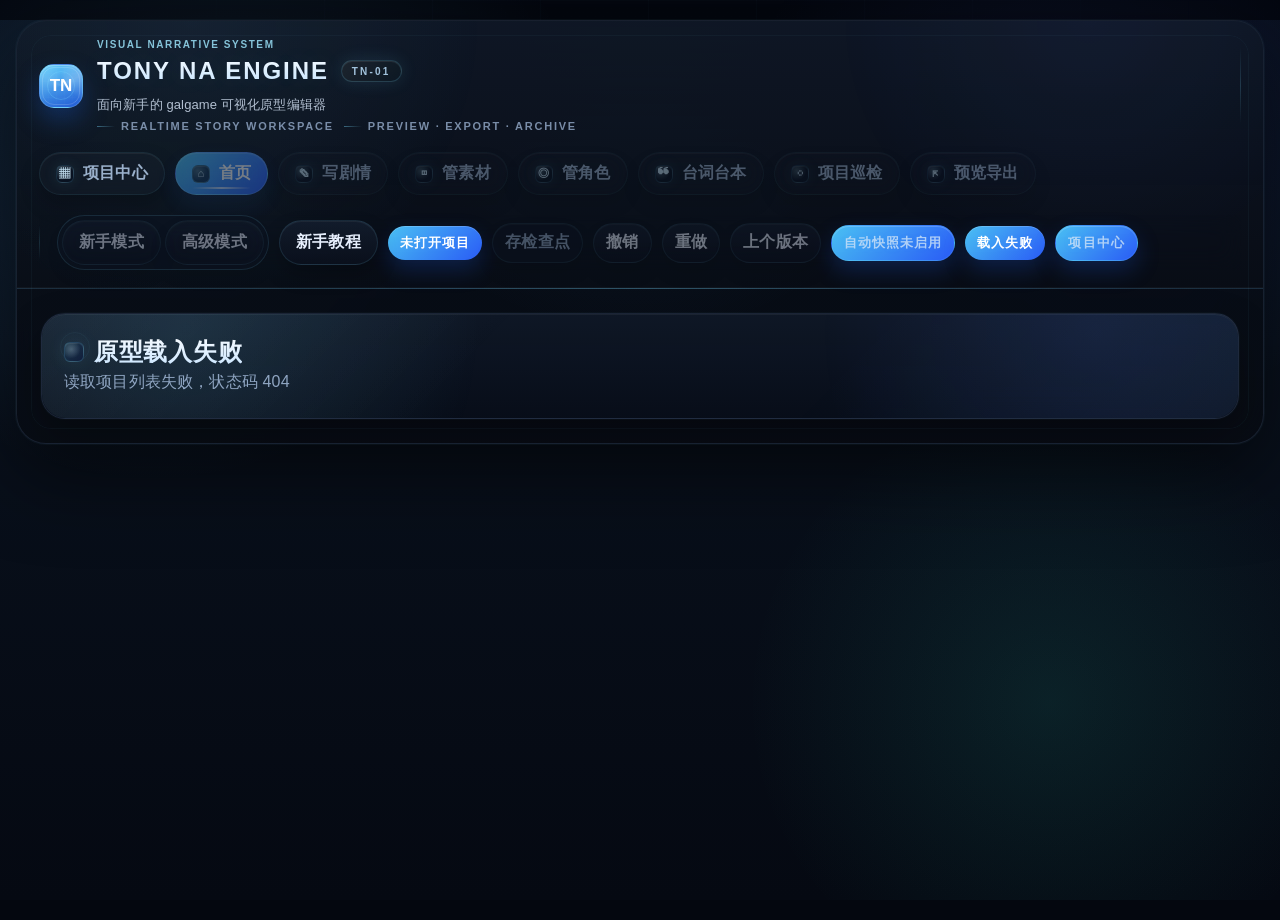
==== commit 15ac3536: "Add beginner tutorial flow to editor" ====
--- a/prototype_editor/index.html
+++ b/prototype_editor/index.html
@@ -96,6 +96,13 @@
               高级模式
             </button>
           </div>
+          <button
+            id="beginnerTutorialButton"
+            class="toolbar-button"
+            data-action="open-beginner-tutorial"
+          >
+            新手教程
+          </button>
           <div id="projectTitleBadge" class="badge">未打开项目</div>
           <div class="topbar-history-actions">
             <button id="historyCheckpointButton" class="toolbar-button" data-action="create-history-checkpoint" disabled>
@@ -836,6 +843,33 @@
         </div>
       </section>
     </div>
+    <div id="beginnerTutorialDialog" class="formal-save-dialog-backdrop" hidden>
+      <section
+        class="formal-save-dialog beginner-tutorial-dialog"
+        role="dialog"
+        aria-modal="true"
+        aria-labelledby="beginnerTutorialTitle"
+      >
+        <div class="formal-save-dialog-head">
+          <div>
+            <div class="eyebrow">Tony Na Engine · 新手教程</div>
+            <h2 id="beginnerTutorialTitle">第一次开工就照这个顺序来</h2>
+            <p id="beginnerTutorialSummary" class="formal-save-dialog-summary"></p>
+          </div>
+          <button
+            type="button"
+            class="toolbar-button"
+            data-action="close-beginner-tutorial"
+          >
+            关闭
+          </button>
+        </div>
+        <div class="beginner-tutorial-shell">
+          <aside id="beginnerTutorialStepList" class="beginner-tutorial-step-list"></aside>
+          <div id="beginnerTutorialContent" class="beginner-tutorial-content"></div>
+        </div>
+      </section>
+    </div>
 
     <script type="module" src="./app.js"></script>
   </body>
--- a/prototype_editor/styles.css
+++ b/prototype_editor/styles.css
@@ -6808,3 +6808,126 @@
     opacity: var(--particle-opacity-end, 0.08);
   }
 }
+
+.beginner-tutorial-dialog {
+  width: min(1080px, calc(100vw - 32px));
+  max-height: min(88vh, 920px);
+}
+
+.beginner-tutorial-shell {
+  display: grid;
+  grid-template-columns: minmax(240px, 290px) minmax(0, 1fr);
+  gap: 18px;
+}
+
+.beginner-tutorial-step-list {
+  display: grid;
+  gap: 10px;
+  align-content: start;
+}
+
+.beginner-tutorial-step-button {
+  width: 100%;
+  display: grid;
+  gap: 6px;
+  justify-items: start;
+  padding: 14px 16px;
+  border-radius: 18px;
+  border: 1px solid rgba(120, 167, 255, 0.16);
+  background: rgba(12, 20, 34, 0.72);
+  color: rgba(225, 234, 255, 0.94);
+  text-align: left;
+  transition: transform 160ms ease, border-color 160ms ease, box-shadow 160ms ease, background 160ms ease;
+}
+
+.beginner-tutorial-step-button:hover {
+  transform: translateY(-1px);
+  border-color: rgba(120, 167, 255, 0.34);
+  box-shadow: 0 16px 28px rgba(7, 11, 22, 0.24);
+}
+
+.beginner-tutorial-step-button.is-active {
+  border-color: rgba(125, 188, 255, 0.48);
+  background:
+    linear-gradient(135deg, rgba(38, 63, 112, 0.54), rgba(13, 24, 45, 0.9)),
+    rgba(12, 20, 34, 0.88);
+  box-shadow: 0 0 0 1px rgba(125, 188, 255, 0.18), 0 22px 42px rgba(4, 10, 22, 0.32);
+}
+
+.beginner-tutorial-step-button.is-done {
+  border-color: rgba(110, 221, 179, 0.26);
+}
+
+.beginner-tutorial-step-meta,
+.beginner-tutorial-step-state {
+  font-size: 12px;
+  letter-spacing: 0.08em;
+  text-transform: uppercase;
+  color: rgba(185, 205, 255, 0.78);
+}
+
+.beginner-tutorial-step-button strong {
+  font-size: 16px;
+  letter-spacing: 0.02em;
+}
+
+.beginner-tutorial-content {
+  display: grid;
+  gap: 16px;
+  align-content: start;
+}
+
+.beginner-tutorial-focus,
+.beginner-tutorial-note-card,
+.beginner-tutorial-footer-card {
+  border-radius: 22px;
+  border: 1px solid rgba(117, 171, 255, 0.14);
+  background:
+    linear-gradient(180deg, rgba(13, 21, 38, 0.9), rgba(10, 17, 32, 0.82)),
+    rgba(9, 14, 24, 0.9);
+  box-shadow: 0 24px 48px rgba(5, 9, 19, 0.28);
+}
+
+.beginner-tutorial-focus {
+  display: grid;
+  gap: 14px;
+  padding: 22px 24px;
+}
+
+.beginner-tutorial-focus h3 {
+  margin: 0;
+  font-size: 30px;
+}
+
+.beginner-tutorial-focus p,
+.beginner-tutorial-note-card p,
+.beginner-tutorial-footer-card p {
+  margin: 0;
+  line-height: 1.8;
+  color: rgba(213, 224, 255, 0.88);
+}
+
+.beginner-tutorial-note-stack {
+  display: grid;
+  gap: 12px;
+}
+
+.beginner-tutorial-note-card,
+.beginner-tutorial-footer-card {
+  display: grid;
+  gap: 8px;
+  padding: 18px 20px;
+}
+
+.beginner-tutorial-note-card strong,
+.beginner-tutorial-footer-card strong {
+  font-size: 14px;
+  letter-spacing: 0.08em;
+  text-transform: uppercase;
+}
+
+@media (max-width: 960px) {
+  .beginner-tutorial-shell {
+    grid-template-columns: 1fr;
+  }
+}
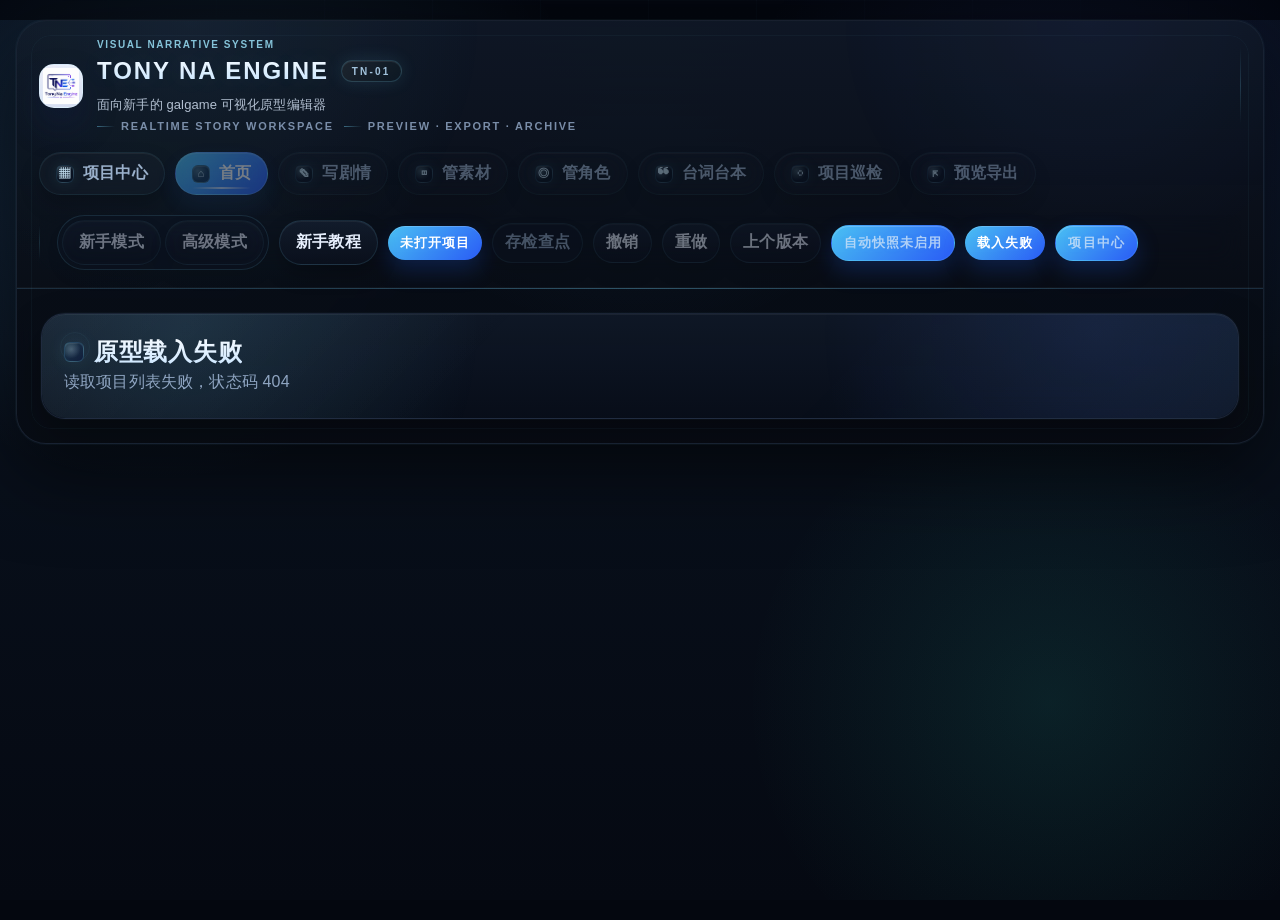
==== commit 6ca6cbbd: "Finalize release polish, branding, docs, themes, and native desktop exports" ====
--- a/prototype_editor/index.html
+++ b/prototype_editor/index.html
@@ -11,9 +11,7 @@
       <header class="topbar">
         <div class="brand">
           <div class="brand-mark" aria-hidden="true">
-            <span class="brand-mark-core">TN</span>
-            <span class="brand-mark-grid"></span>
-            <span class="brand-mark-orbit"></span>
+            <img class="brand-logo-image" src="./assets/brand-logo.png" alt="" />
           </div>
           <div class="brand-copy">
             <div class="brand-kicker">Visual Narrative System</div>
@@ -606,6 +604,14 @@
                       <option value="warm" selected>暖光标准</option>
                       <option value="moonlight">夜色月光</option>
                       <option value="paper">纸页回忆</option>
+                    </select>
+                  </label>
+                  <label class="preview-setting">
+                    <span>界面主题</span>
+                    <select id="previewUiThemeSelect">
+                      <option value="auto" selected>自动切换</option>
+                      <option value="light">浅色模式</option>
+                      <option value="dark">深色模式</option>
                     </select>
                   </label>
                 </div>
@@ -752,6 +758,14 @@
                   <option value="paper">纸页回忆</option>
                 </select>
               </label>
+              <label class="preview-setting">
+                <span>界面主题</span>
+                <select id="previewMenuUiThemeSelect">
+                  <option value="auto">自动切换</option>
+                  <option value="light">浅色模式</option>
+                  <option value="dark">深色模式</option>
+                </select>
+              </label>
             </div>
             <div class="preview-volume-grid formal-save-settings-volume-grid">
               <label class="preview-volume-setting">
--- a/prototype_editor/styles.css
+++ b/prototype_editor/styles.css
@@ -5970,15 +5970,38 @@
 .brand-mark {
   position: relative;
   overflow: hidden;
+  display: grid;
+  place-items: center;
+  background:
+    radial-gradient(circle at 26% 24%, rgba(255, 212, 239, 0.24), transparent 34%),
+    linear-gradient(150deg, rgba(238, 246, 255, 0.98), rgba(232, 238, 255, 0.96));
+  box-shadow:
+    inset 0 1px 0 rgba(255, 255, 255, 0.22),
+    0 18px 34px rgba(18, 27, 78, 0.28);
+}
+
+.brand-logo-image {
+  position: relative;
+  z-index: 2;
+  width: 86%;
+  height: 86%;
+  object-fit: contain;
+  filter: drop-shadow(0 10px 20px rgba(36, 63, 147, 0.14));
 }
 
 .brand-mark-core {
   position: relative;
   z-index: 2;
+  color: #f7fbff;
+  font-style: italic;
+  font-weight: 800;
+  letter-spacing: 0.12em;
 }
 
 .brand-mark-grid,
-.brand-mark-orbit {
+.brand-mark-orbit,
+.brand-mark-moon,
+.brand-mark-petal {
   position: absolute;
   inset: 0;
   border-radius: inherit;
@@ -5992,6 +6015,28 @@
   background-size: 8px 8px;
   opacity: 0.28;
   mask-image: radial-gradient(circle at center, black 45%, transparent 100%);
+}
+
+.brand-mark-moon::before,
+.brand-mark-moon::after {
+  content: "";
+  position: absolute;
+  border-radius: 999px;
+}
+
+.brand-mark-moon::before {
+  inset: 8px 8px auto auto;
+  width: 22px;
+  height: 22px;
+  background: linear-gradient(160deg, rgba(255, 248, 255, 0.92), rgba(170, 229, 255, 0.88));
+  filter: drop-shadow(0 0 10px rgba(151, 224, 255, 0.35));
+}
+
+.brand-mark-moon::after {
+  inset: 8px 13px auto auto;
+  width: 18px;
+  height: 18px;
+  background: rgba(81, 116, 255, 0.9);
 }
 
 .brand-mark-orbit::before,
@@ -6003,14 +6048,50 @@
 }
 
 .brand-mark-orbit::before {
-  inset: -18%;
+  inset: -20%;
+  border-color: rgba(176, 228, 255, 0.24);
   animation: editor-brand-orbit 12s linear infinite;
 }
 
 .brand-mark-orbit::after {
   inset: 16%;
-  border-color: rgba(121, 220, 255, 0.24);
+  border-color: rgba(253, 174, 240, 0.28);
   animation: editor-brand-orbit 8s linear infinite reverse;
+}
+
+.brand-mark-petal {
+  width: 16px;
+  height: 22px;
+  inset: auto auto 8px 9px;
+  transform: rotate(-24deg);
+  background: linear-gradient(180deg, rgba(255, 240, 249, 0.94), rgba(255, 156, 222, 0.92));
+  border-radius: 100% 0 100% 0;
+  box-shadow: 0 0 12px rgba(255, 163, 229, 0.28);
+}
+
+.brand-mark-petal::after {
+  content: "";
+  position: absolute;
+  inset: 3px auto auto 6px;
+  width: 4px;
+  height: 10px;
+  border-radius: 999px;
+  background: rgba(255, 255, 255, 0.34);
+  transform: rotate(18deg);
+}
+
+.brand-mark-petal-a {
+  left: 10px;
+  bottom: 10px;
+}
+
+.brand-mark-petal-b {
+  left: 20px;
+  bottom: 16px;
+  width: 13px;
+  height: 18px;
+  opacity: 0.78;
+  transform: rotate(9deg);
 }
 
 @media (max-width: 980px) {
@@ -6931,3 +7012,74 @@
     grid-template-columns: 1fr;
   }
 }
+
+html[data-ui-theme="dark"] {
+  color-scheme: dark;
+}
+
+html[data-ui-theme="light"] {
+  color-scheme: light;
+}
+
+html[data-ui-theme="light"] {
+  --bg: #eef4ff;
+  --bg-soft: #f7fbff;
+  --panel: rgba(248, 252, 255, 0.86);
+  --panel-strong: rgba(255, 255, 255, 0.94);
+  --ink: #1f3554;
+  --muted: #627b9b;
+  --line: rgba(108, 145, 196, 0.18);
+  --brand: #3ea6ff;
+  --brand-deep: #5f68ff;
+  --accent: rgba(101, 168, 255, 0.13);
+  --accent-deep: #7ab9ff;
+  --good: #3dbf9f;
+  --warn: #e8a548;
+  --danger: #ea6a89;
+  --shadow: 0 26px 70px rgba(40, 83, 138, 0.18);
+  --panel-border: rgba(108, 145, 196, 0.18);
+  --panel-border-strong: rgba(95, 104, 255, 0.22);
+  --panel-card: linear-gradient(
+    180deg,
+    rgba(255, 255, 255, 0.97),
+    rgba(243, 249, 255, 0.95)
+  );
+}
+
+html[data-ui-theme="light"] body {
+  color: var(--ink);
+  background:
+    radial-gradient(circle at 12% 10%, rgba(116, 196, 255, 0.16), transparent 24%),
+    radial-gradient(circle at 86% 12%, rgba(119, 120, 255, 0.11), transparent 19%),
+    radial-gradient(circle at 78% 80%, rgba(93, 232, 204, 0.09), transparent 20%),
+    linear-gradient(180deg, #edf4ff 0%, #f8fbff 42%, #eef5ff 100%);
+  background-attachment: fixed;
+}
+
+html[data-ui-theme="light"] body::before {
+  opacity: 0.26;
+}
+
+html[data-ui-theme="light"] body::after {
+  background:
+    radial-gradient(circle at center, rgba(129, 182, 255, 0.08), transparent 42%),
+    linear-gradient(180deg, transparent, rgba(225, 236, 255, 0.3));
+}
+
+html[data-ui-theme="light"] .app-shell {
+  background: rgba(247, 251, 255, 0.8);
+  border-color: rgba(133, 167, 214, 0.22);
+}
+
+html[data-ui-theme="light"] .topbar {
+  background: linear-gradient(
+    180deg,
+    rgba(252, 254, 255, 0.96),
+    rgba(244, 249, 255, 0.86)
+  );
+}
+
+html[data-ui-theme="light"] .brand-mark,
+html[data-ui-theme="light"] .start-brand-mark {
+  background: linear-gradient(180deg, rgba(255, 255, 255, 0.98), rgba(241, 247, 255, 0.96));
+}
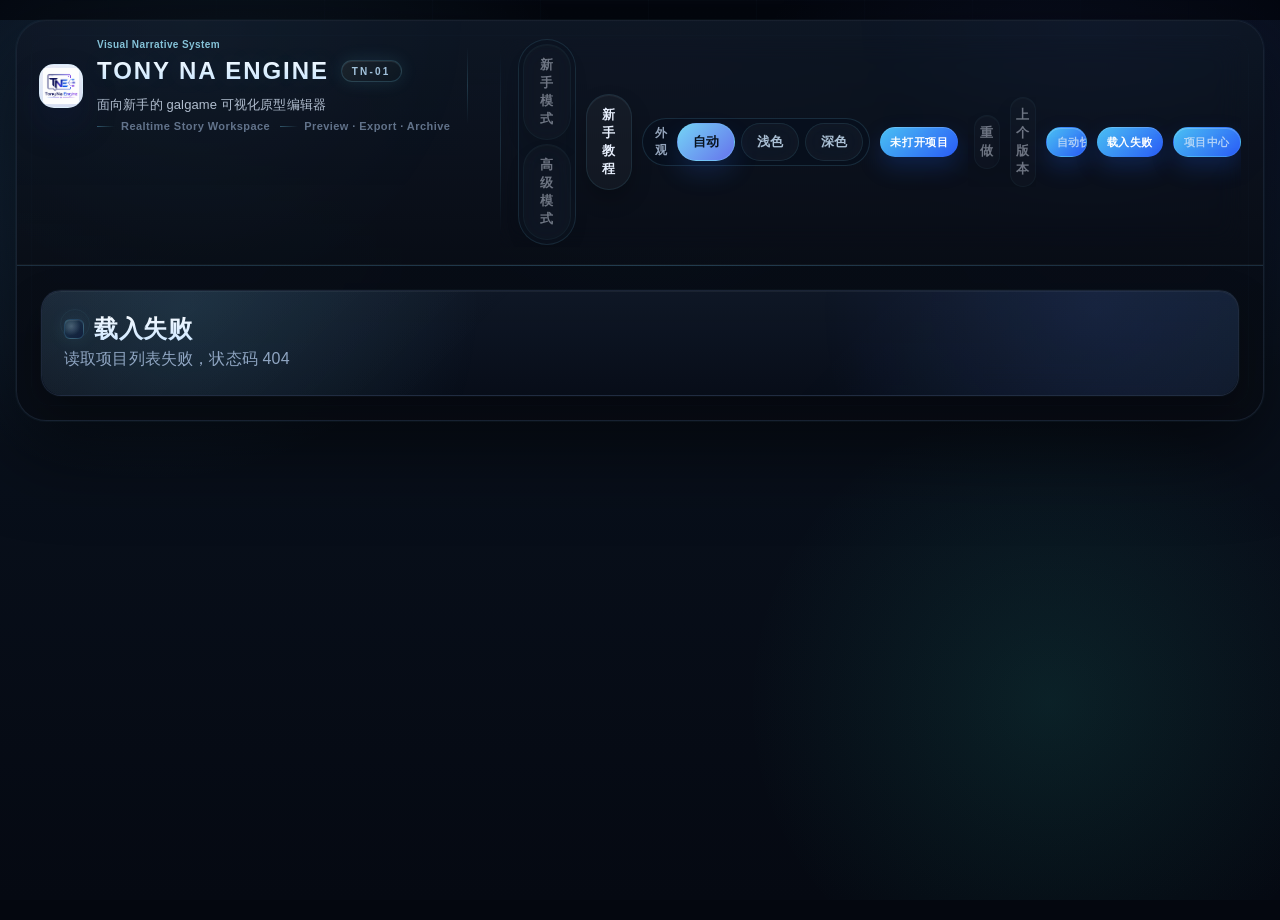
==== commit 939b1596: "Refine web UI, themes, and product copy" ====
--- a/prototype_editor/index.html
+++ b/prototype_editor/index.html
@@ -101,6 +101,38 @@
           >
             新手教程
           </button>
+          <div class="ui-theme-switch-wrap" aria-label="界面外观">
+            <span class="ui-theme-switch-label">外观</span>
+            <div id="globalUiThemeSwitch" class="ui-theme-switch" role="group" aria-label="界面主题切换">
+              <button
+                id="globalUiThemeAutoButton"
+                class="toolbar-button ui-theme-mode-button"
+                type="button"
+                data-action="set-ui-theme-mode"
+                data-ui-theme-mode="auto"
+              >
+                自动
+              </button>
+              <button
+                id="globalUiThemeLightButton"
+                class="toolbar-button ui-theme-mode-button"
+                type="button"
+                data-action="set-ui-theme-mode"
+                data-ui-theme-mode="light"
+              >
+                浅色
+              </button>
+              <button
+                id="globalUiThemeDarkButton"
+                class="toolbar-button ui-theme-mode-button"
+                type="button"
+                data-action="set-ui-theme-mode"
+                data-ui-theme-mode="dark"
+              >
+                深色
+              </button>
+            </div>
+          </div>
           <div id="projectTitleBadge" class="badge">未打开项目</div>
           <div class="topbar-history-actions">
             <button id="historyCheckpointButton" class="toolbar-button" data-action="create-history-checkpoint" disabled>
@@ -124,14 +156,14 @@
 
       <div id="loadingState" class="state-card">
         <h2>正在准备 Tony Na Engine</h2>
-        <p>先把项目入口和编辑器外壳准备好，马上就能开始新建或打开项目。</p>
+        <p>正在载入项目入口与编辑器界面。</p>
       </div>
 
       <div id="errorState" class="state-card is-hidden">
-        <h2>原型载入失败</h2>
-        <p id="errorMessage">暂时还没有拿到错误信息。</p>
+        <h2>载入失败</h2>
+        <p id="errorMessage">当前还没有可显示的错误信息。</p>
         <div id="errorRecoveryState" class="detail-stack is-hidden">
-          <p id="errorRecoveryMessage" class="helper-text">如果之前已经自动保存过项目，这里会出现恢复入口。</p>
+          <p id="errorRecoveryMessage" class="helper-text">如存在可用的自动保存版本，这里会显示恢复入口。</p>
           <div id="errorRecoveryTimeline" class="history-timeline history-timeline-compact"></div>
           <div class="action-row">
             <button id="errorRecoverButton" class="toolbar-button toolbar-button-primary" data-action="restore-previous-version">
--- a/prototype_editor/styles.css
+++ b/prototype_editor/styles.css
@@ -4620,7 +4620,7 @@
   }
 }
 
-@media (max-width: 1280px) {
+@media (max-width: 1080px) {
   .topbar {
     grid-template-columns: 1fr;
     justify-items: stretch;
@@ -7083,3 +7083,496 @@
 html[data-ui-theme="light"] .start-brand-mark {
   background: linear-gradient(180deg, rgba(255, 255, 255, 0.98), rgba(241, 247, 255, 0.96));
 }
+
+/* === Practical Layout Refresh === */
+
+.topbar {
+  align-items: start;
+  gap: 16px;
+  grid-template-columns: minmax(260px, auto) minmax(0, 1fr) minmax(320px, auto);
+}
+
+.nav,
+.topbar-meta,
+.topbar-history-actions {
+  flex-wrap: nowrap;
+  overflow-x: auto;
+  scrollbar-width: thin;
+}
+
+.nav {
+  justify-content: flex-start;
+  padding-bottom: 2px;
+}
+
+.topbar-meta {
+  max-width: 100%;
+  padding-bottom: 2px;
+}
+
+.nav::-webkit-scrollbar,
+.topbar-meta::-webkit-scrollbar,
+.topbar-history-actions::-webkit-scrollbar {
+  height: 6px;
+}
+
+.brand-copy p {
+  max-width: 36ch;
+}
+
+.brand-kicker,
+.brand-signature,
+.nav-mode-hint,
+.panel-note,
+.helper-text {
+  letter-spacing: 0.04em;
+  text-transform: none;
+}
+
+.brand-signature {
+  opacity: 0.78;
+  row-gap: 6px;
+}
+
+.app-main {
+  padding: 20px;
+}
+
+.panel,
+.state-card,
+.project-card,
+.blank-project-card,
+.beginner-dashboard-card,
+.beginner-dashboard-focus-card,
+.project-center-banner,
+.project-center-sidecard,
+.story-template-button {
+  border-radius: 20px;
+  box-shadow: 0 14px 30px rgba(6, 14, 28, 0.18);
+}
+
+.panel-heading h2::after,
+.formal-save-dialog-head h2::after,
+.preview-save-heading h3::after {
+  width: 44px;
+  opacity: 0.7;
+}
+
+.app-shell::before,
+.app-shell::after,
+.topbar::before,
+.topbar::after {
+  opacity: 0.42;
+}
+
+.ui-theme-switch-wrap {
+  display: inline-flex;
+  align-items: center;
+  gap: 10px;
+  padding: 4px 6px 4px 12px;
+  border-radius: 999px;
+  border: 1px solid rgba(121, 220, 255, 0.14);
+  background: rgba(7, 15, 29, 0.56);
+  backdrop-filter: blur(12px);
+}
+
+.ui-theme-switch-label {
+  color: rgba(188, 208, 232, 0.78);
+  font-size: 12px;
+  font-weight: 600;
+  letter-spacing: 0.06em;
+}
+
+.ui-theme-switch {
+  display: inline-flex;
+  gap: 6px;
+}
+
+.ui-theme-mode-button {
+  min-width: 58px;
+  min-height: 34px;
+  padding: 8px 12px;
+  border-radius: 999px;
+  border: 1px solid rgba(121, 220, 255, 0.12);
+  background: transparent;
+  color: rgba(206, 230, 252, 0.82);
+  box-shadow: none;
+}
+
+.ui-theme-mode-button.is-active {
+  color: #081320;
+  background: linear-gradient(135deg, rgba(121, 220, 255, 0.96), rgba(110, 124, 255, 0.92));
+  border-color: rgba(121, 220, 255, 0.32);
+  box-shadow: 0 10px 22px rgba(48, 123, 255, 0.22);
+}
+
+html[data-ui-theme="light"] .ui-theme-switch-wrap {
+  background: rgba(255, 255, 255, 0.76);
+  border-color: rgba(108, 145, 196, 0.18);
+}
+
+html[data-ui-theme="light"] .ui-theme-switch-label {
+  color: rgba(85, 113, 148, 0.82);
+}
+
+html[data-ui-theme="light"] .ui-theme-mode-button {
+  color: rgba(64, 95, 132, 0.88);
+  border-color: rgba(108, 145, 196, 0.14);
+}
+
+@media (max-width: 1180px) {
+  .topbar {
+    grid-template-columns: 1fr;
+  }
+
+  .topbar-meta,
+  .nav {
+    justify-content: flex-start;
+  }
+}
+
+@media (max-width: 900px) {
+  .ui-theme-switch-wrap {
+    width: 100%;
+    justify-content: space-between;
+  }
+
+  .ui-theme-switch {
+    width: 100%;
+  }
+
+  .ui-theme-mode-button {
+    flex: 1 1 0;
+  }
+}
+
+/* === Practical Surface Cleanup === */
+
+.project-center-banner,
+.project-card,
+.blank-project-card,
+.beginner-dashboard-card,
+.beginner-guide-card,
+.starter-kit-card,
+.recent-work-card,
+.scene-status-column,
+.scene-status-card,
+.production-task-card,
+.panel,
+.state-card {
+  background: linear-gradient(180deg, rgba(10, 18, 34, 0.84), rgba(8, 15, 28, 0.8));
+  border-color: rgba(121, 220, 255, 0.12);
+  box-shadow: 0 16px 34px rgba(4, 10, 22, 0.2);
+}
+
+.project-center-banner::before,
+.project-center-banner::after,
+.project-card::before,
+.blank-project-card::after,
+.beginner-dashboard-card::before,
+.panel::before,
+.panel::after {
+  opacity: 0.2;
+}
+
+.project-center-banner h2,
+.project-card h3,
+.blank-project-card h3,
+.beginner-dashboard-card strong,
+.panel-heading h2 {
+  letter-spacing: 0.01em;
+}
+
+.project-center-banner p,
+.project-card p,
+.blank-project-card p,
+.beginner-dashboard-card p,
+.beginner-guide-card p,
+.starter-kit-card p,
+.recent-work-summary,
+.panel-note,
+.helper-text {
+  color: rgba(186, 204, 228, 0.78);
+}
+
+.toolbar {
+  gap: 8px;
+  margin-bottom: 14px;
+}
+
+.toolbar-button,
+.nav-button,
+.editor-mode-button {
+  min-height: 38px;
+}
+
+.story-template-button,
+.story-template-button span,
+.story-template-button strong {
+  text-align: left;
+}
+
+.story-template-button {
+  padding: 14px 16px;
+  gap: 8px;
+}
+
+.recent-work-grid,
+.scene-status-board,
+.production-board-grid,
+.story-structure-grid,
+.story-optimizer-grid,
+.preview-sprint-grid,
+.starter-kit-grid,
+.blank-project-grid,
+.beginner-dashboard-grid,
+.dashboard-grid,
+.hero-grid {
+  gap: 14px;
+}
+
+.panel-heading {
+  margin-bottom: 12px;
+}
+
+.panel-heading::after {
+  opacity: 0.48;
+}
+
+.badge,
+.badge-soft {
+  letter-spacing: 0.05em;
+}
+
+.hero-grid {
+  grid-template-columns: minmax(0, 1.45fr) minmax(320px, 0.92fr);
+  align-items: start;
+}
+
+.dashboard-grid {
+  grid-template-columns: minmax(0, 1.32fr) minmax(300px, 0.9fr);
+  align-items: start;
+}
+
+.project-center-banner,
+.beginner-dashboard-focus-card,
+.dashboard-search-panel {
+  padding: 20px 22px;
+}
+
+.project-center-banner h2,
+.beginner-dashboard-focus-card strong {
+  font-size: clamp(24px, 3vw, 34px);
+}
+
+.project-center-banner p,
+.beginner-dashboard-focus-card p {
+  max-width: 58ch;
+}
+
+.dashboard-search-row {
+  display: grid;
+  grid-template-columns: minmax(0, 1fr) auto;
+  gap: 10px;
+  align-items: center;
+}
+
+.route-summary-strip {
+  display: grid;
+  grid-template-columns: repeat(auto-fit, minmax(140px, 1fr));
+  gap: 10px;
+}
+
+.route-metric-card,
+.metric-card {
+  padding: 12px 14px;
+  border-radius: 16px;
+  background: rgba(255, 255, 255, 0.04);
+  border: 1px solid rgba(121, 220, 255, 0.08);
+}
+
+.recent-work-grid {
+  grid-template-columns: repeat(3, minmax(0, 1fr));
+}
+
+.recent-work-card,
+.production-task-card,
+.scene-status-column,
+.scene-status-card {
+  padding: 14px 16px;
+}
+
+.scene-status-board {
+  grid-template-columns: repeat(auto-fit, minmax(220px, 1fr));
+}
+
+.scene-status-column {
+  padding: 12px;
+}
+
+.scene-status-column-head p,
+.production-task-card p,
+.recent-work-summary,
+.detail-meta {
+  line-height: 1.58;
+}
+
+.script-entry-actions,
+.action-row,
+.project-card-actions {
+  gap: 8px;
+}
+
+.story-template-grid {
+  grid-template-columns: repeat(auto-fit, minmax(180px, 1fr));
+}
+
+.story-template-button span {
+  color: rgba(184, 202, 226, 0.72);
+  line-height: 1.45;
+}
+
+@media (max-width: 1280px) {
+  .recent-work-grid {
+    grid-template-columns: repeat(2, minmax(0, 1fr));
+  }
+}
+
+/* === Practical Typographic Finish === */
+
+.topbar-meta,
+.topbar-history-actions {
+  align-items: center;
+}
+
+.toolbar-button,
+.nav-button,
+.editor-mode-button,
+.ui-theme-mode-button {
+  font-size: 13px;
+  font-weight: 650;
+  letter-spacing: 0.015em;
+}
+
+.toolbar-button,
+.editor-mode-button,
+.ui-theme-mode-button {
+  background: rgba(255, 255, 255, 0.035);
+  border-color: rgba(121, 220, 255, 0.1);
+}
+
+.toolbar-button:hover,
+.editor-mode-button:hover,
+.ui-theme-mode-button:hover {
+  background: rgba(255, 255, 255, 0.06);
+  border-color: rgba(121, 220, 255, 0.16);
+}
+
+.toolbar-button-primary,
+.nav-button.is-active,
+.editor-mode-button.is-active,
+.ui-theme-mode-button.is-active {
+  box-shadow: 0 12px 24px rgba(44, 113, 236, 0.18);
+}
+
+.toolbar-button-danger {
+  background: rgba(232, 81, 109, 0.08);
+  border-color: rgba(232, 81, 109, 0.16);
+  color: rgba(255, 196, 206, 0.94);
+}
+
+.toolbar-button-danger:hover {
+  background: rgba(232, 81, 109, 0.14);
+  border-color: rgba(232, 81, 109, 0.22);
+}
+
+.nav-button-label,
+.story-template-button strong,
+.project-card h3,
+.blank-project-card h3,
+.recent-work-title,
+.scene-status-card strong,
+.production-task-card strong {
+  letter-spacing: 0.012em;
+}
+
+.panel-heading h2,
+.formal-save-dialog-head h2,
+.preview-save-heading h3 {
+  font-size: clamp(17px, 1.55vw, 22px);
+  line-height: 1.2;
+}
+
+.project-center-banner h2,
+.beginner-dashboard-focus-card strong {
+  font-size: clamp(22px, 2.4vw, 31px);
+  line-height: 1.12;
+  letter-spacing: -0.015em;
+}
+
+.project-center-banner p,
+.beginner-dashboard-focus-card p,
+.project-card p,
+.blank-project-card p,
+.recent-work-summary,
+.panel-note,
+.helper-text,
+.detail-meta,
+.scene-status-column-head p,
+.production-task-card p {
+  font-size: 13px;
+}
+
+.panel-note,
+.helper-text,
+.detail-meta {
+  color: rgba(186, 204, 228, 0.72);
+}
+
+.badge,
+.badge-soft {
+  min-height: 30px;
+  padding: 6px 10px;
+  font-size: 11px;
+  font-weight: 650;
+}
+
+.route-metric-card strong,
+.metric-card strong {
+  display: block;
+  font-size: 22px;
+  line-height: 1.05;
+  letter-spacing: -0.02em;
+}
+
+.route-metric-card span,
+.metric-card span {
+  font-size: 12px;
+  color: rgba(186, 204, 228, 0.72);
+}
+
+.topbar-history-actions,
+.toolbar,
+.script-entry-actions,
+.action-row,
+.project-card-actions {
+  row-gap: 8px;
+}
+
+@media (max-width: 1180px) {
+  .topbar-meta {
+    row-gap: 10px;
+  }
+
+  .topbar-history-actions {
+    width: 100%;
+    overflow-x: auto;
+    flex-wrap: nowrap;
+    justify-content: flex-start;
+    padding-bottom: 2px;
+  }
+
+  .topbar-history-actions::-webkit-scrollbar {
+    height: 6px;
+  }
+}
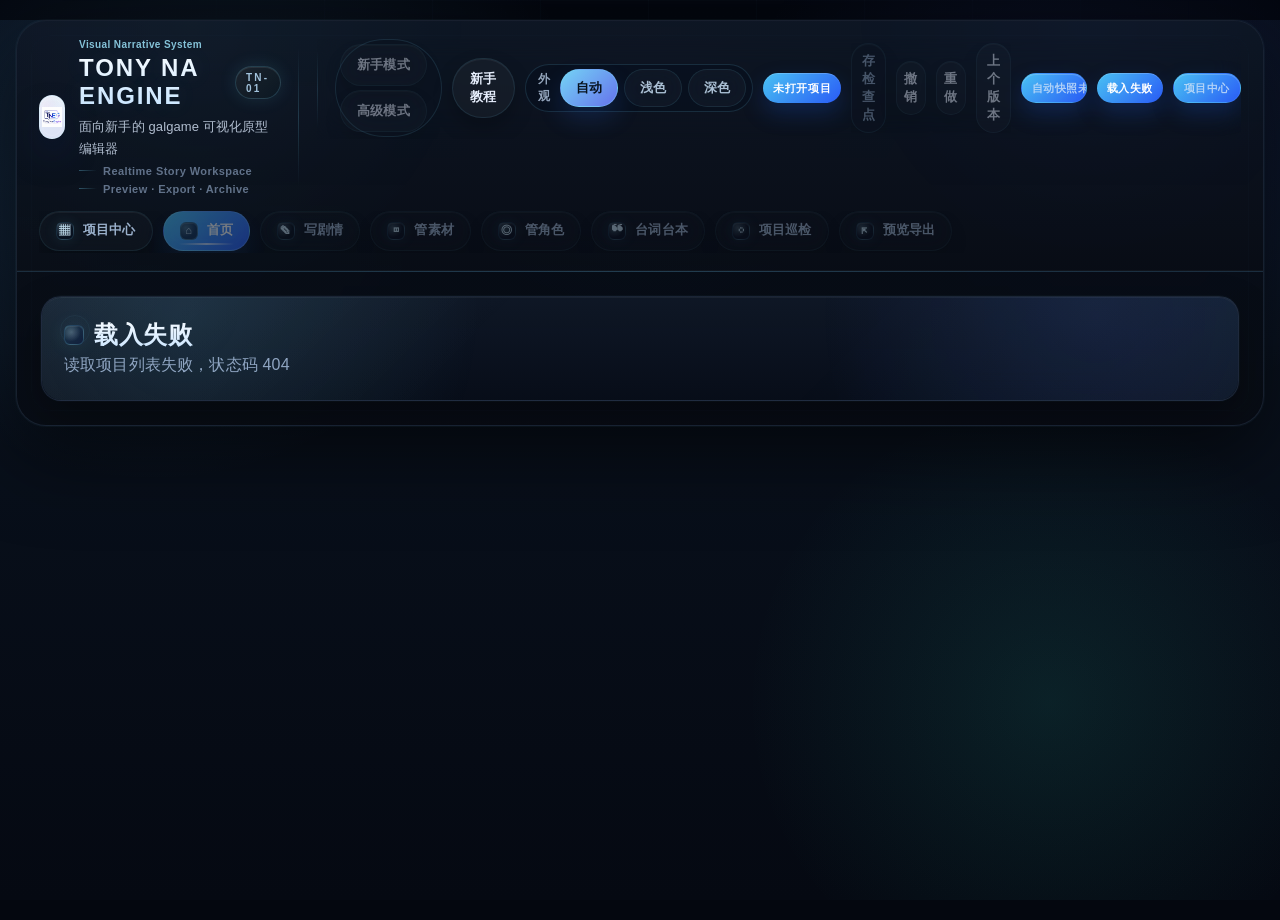
==== commit 2557b34b: "Prepare preview release features" ====
--- a/prototype_editor/index.html
+++ b/prototype_editor/index.html
@@ -209,6 +209,8 @@
             <button class="toolbar-button" data-action="add-music-play">播音乐</button>
             <button class="toolbar-button" data-action="add-music-stop">停音乐</button>
             <button class="toolbar-button" data-action="add-sfx-play">播音效</button>
+            <button class="toolbar-button" data-action="add-video-play">播视频</button>
+            <button class="toolbar-button" data-action="add-credits-roll">片尾字幕</button>
             <button class="toolbar-button" data-action="add-particle-effect">粒子特效</button>
             <button class="toolbar-button" data-action="add-screen-shake">屏幕震动</button>
             <button class="toolbar-button" data-action="add-screen-flash">闪屏</button>
@@ -266,6 +268,7 @@
                 <option value="story">只看正文</option>
                 <option value="effect">只看演出</option>
                 <option value="logic">只看逻辑</option>
+                <option value="video">只看视频</option>
                 <option value="dialogue">只看台词</option>
                 <option value="choice">只看选项</option>
               </select>
@@ -633,9 +636,11 @@
                   <label class="preview-setting">
                     <span>对话框主题</span>
                     <select id="previewDialogThemeSelect">
-                      <option value="warm" selected>暖光标准</option>
+                      <option value="project" selected>项目样式</option>
+                      <option value="warm">暖光标准</option>
                       <option value="moonlight">夜色月光</option>
                       <option value="paper">纸页回忆</option>
+                      <option value="transparent">透明无框</option>
                     </select>
                   </label>
                   <label class="preview-setting">
@@ -785,9 +790,11 @@
               <label class="preview-setting">
                 <span>对话框主题</span>
                 <select id="previewMenuDialogThemeSelect">
+                  <option value="project">项目样式</option>
                   <option value="warm">暖光标准</option>
                   <option value="moonlight">夜色月光</option>
                   <option value="paper">纸页回忆</option>
+                  <option value="transparent">透明无框</option>
                 </select>
               </label>
               <label class="preview-setting">
--- a/prototype_editor/styles.css
+++ b/prototype_editor/styles.css
@@ -7088,8 +7088,11 @@
 
 .topbar {
   align-items: start;
-  gap: 16px;
-  grid-template-columns: minmax(260px, auto) minmax(0, 1fr) minmax(320px, auto);
+  gap: 16px 18px;
+  grid-template-columns: minmax(260px, 1fr) minmax(320px, auto);
+  grid-template-areas:
+    "brand meta"
+    "nav nav";
 }
 
 .nav,
@@ -7101,13 +7104,23 @@
 }
 
 .nav {
+  grid-area: nav;
+  min-width: 0;
   justify-content: flex-start;
   padding-bottom: 2px;
 }
 
 .topbar-meta {
+  grid-area: meta;
+  min-width: 0;
   max-width: 100%;
   padding-bottom: 2px;
+  justify-content: flex-end;
+}
+
+.brand {
+  grid-area: brand;
+  min-width: 0;
 }
 
 .nav::-webkit-scrollbar,
@@ -7223,6 +7236,10 @@
 @media (max-width: 1180px) {
   .topbar {
     grid-template-columns: 1fr;
+    grid-template-areas:
+      "brand"
+      "meta"
+      "nav";
   }
 
   .topbar-meta,
@@ -7576,3 +7593,91 @@
     height: 6px;
   }
 }
+
+/* === Project Dialog Box Designer === */
+
+.preview-stage .dialog-box {
+  position: absolute;
+  left: calc(50% + var(--dialog-box-offset-x, 0%));
+  right: auto;
+  top: auto;
+  bottom: 16px;
+  z-index: 5;
+  width: min(100%, var(--dialog-box-width, 76%));
+  min-height: var(--dialog-box-min-height, 148px);
+  padding: var(--dialog-box-padding-y, 14px) var(--dialog-box-padding-x, 18px);
+  border-radius: var(--dialog-box-radius, 18px);
+  background: var(--dialog-box-bg, rgba(12, 20, 34, 0.94));
+  border: var(--dialog-box-border-width, 1px) solid var(--dialog-box-border, rgba(121, 220, 255, 0.14));
+  backdrop-filter: blur(var(--dialog-box-blur, 10px));
+  box-shadow: 0 18px 42px rgba(3, 8, 18, calc(var(--dialog-box-shadow-strength, 18) / 100));
+  justify-self: center;
+  overflow: hidden;
+  isolation: isolate;
+  transform: translateX(-50%) translateY(var(--dialog-box-offset-y, 0%));
+}
+
+.stage-overlay[data-dialog-anchor="top"] .dialog-box {
+  top: 16px;
+  bottom: auto;
+}
+
+.stage-overlay[data-dialog-anchor="center"] .dialog-box,
+.stage-overlay[data-dialog-anchor="free"] .dialog-box {
+  top: calc(50% + var(--dialog-box-offset-y, 0%));
+  bottom: auto;
+  transform: translate(-50%, -50%);
+}
+
+.stage-overlay[data-dialog-anchor="bottom"] .dialog-box {
+  bottom: calc(16px - var(--dialog-box-offset-y, 0%));
+  transform: translateX(-50%);
+}
+
+.preview-stage .dialog-box > * {
+  position: relative;
+  z-index: 1;
+}
+
+.preview-stage .dialog-box .dialog-box-art {
+  position: absolute;
+  inset: 0;
+  z-index: 0;
+  border-radius: inherit;
+  background-image: var(--dialog-box-art-image, none);
+  background-position: center;
+  background-repeat: no-repeat;
+  background-size: var(--dialog-box-art-fit, cover);
+  opacity: var(--dialog-box-art-opacity, 0);
+  pointer-events: none;
+  mix-blend-mode: screen;
+}
+
+.preview-stage .dialog-box .dialog-box-art:not(.has-image) {
+  opacity: 0;
+}
+
+.preview-stage .dialog-box .dialog-speaker {
+  color: var(--dialog-box-speaker, inherit);
+}
+
+.preview-stage .dialog-box .dialog-text {
+  color: var(--dialog-box-text, inherit);
+}
+
+.preview-stage .dialog-box .preview-hint,
+.preview-stage .dialog-box .preview-choice-button span {
+  color: var(--dialog-box-hint, inherit);
+}
+
+.preview-stage .dialog-box .preview-choice-button {
+  border-color: var(--dialog-box-border, rgba(255, 255, 255, 0.18));
+}
+
+.preview-stage .dialog-box[data-dialog-theme="transparent"] {
+  box-shadow: none;
+}
+
+.preview-stage .dialog-box[data-dialog-theme="transparent"]::before {
+  opacity: 0;
+}
